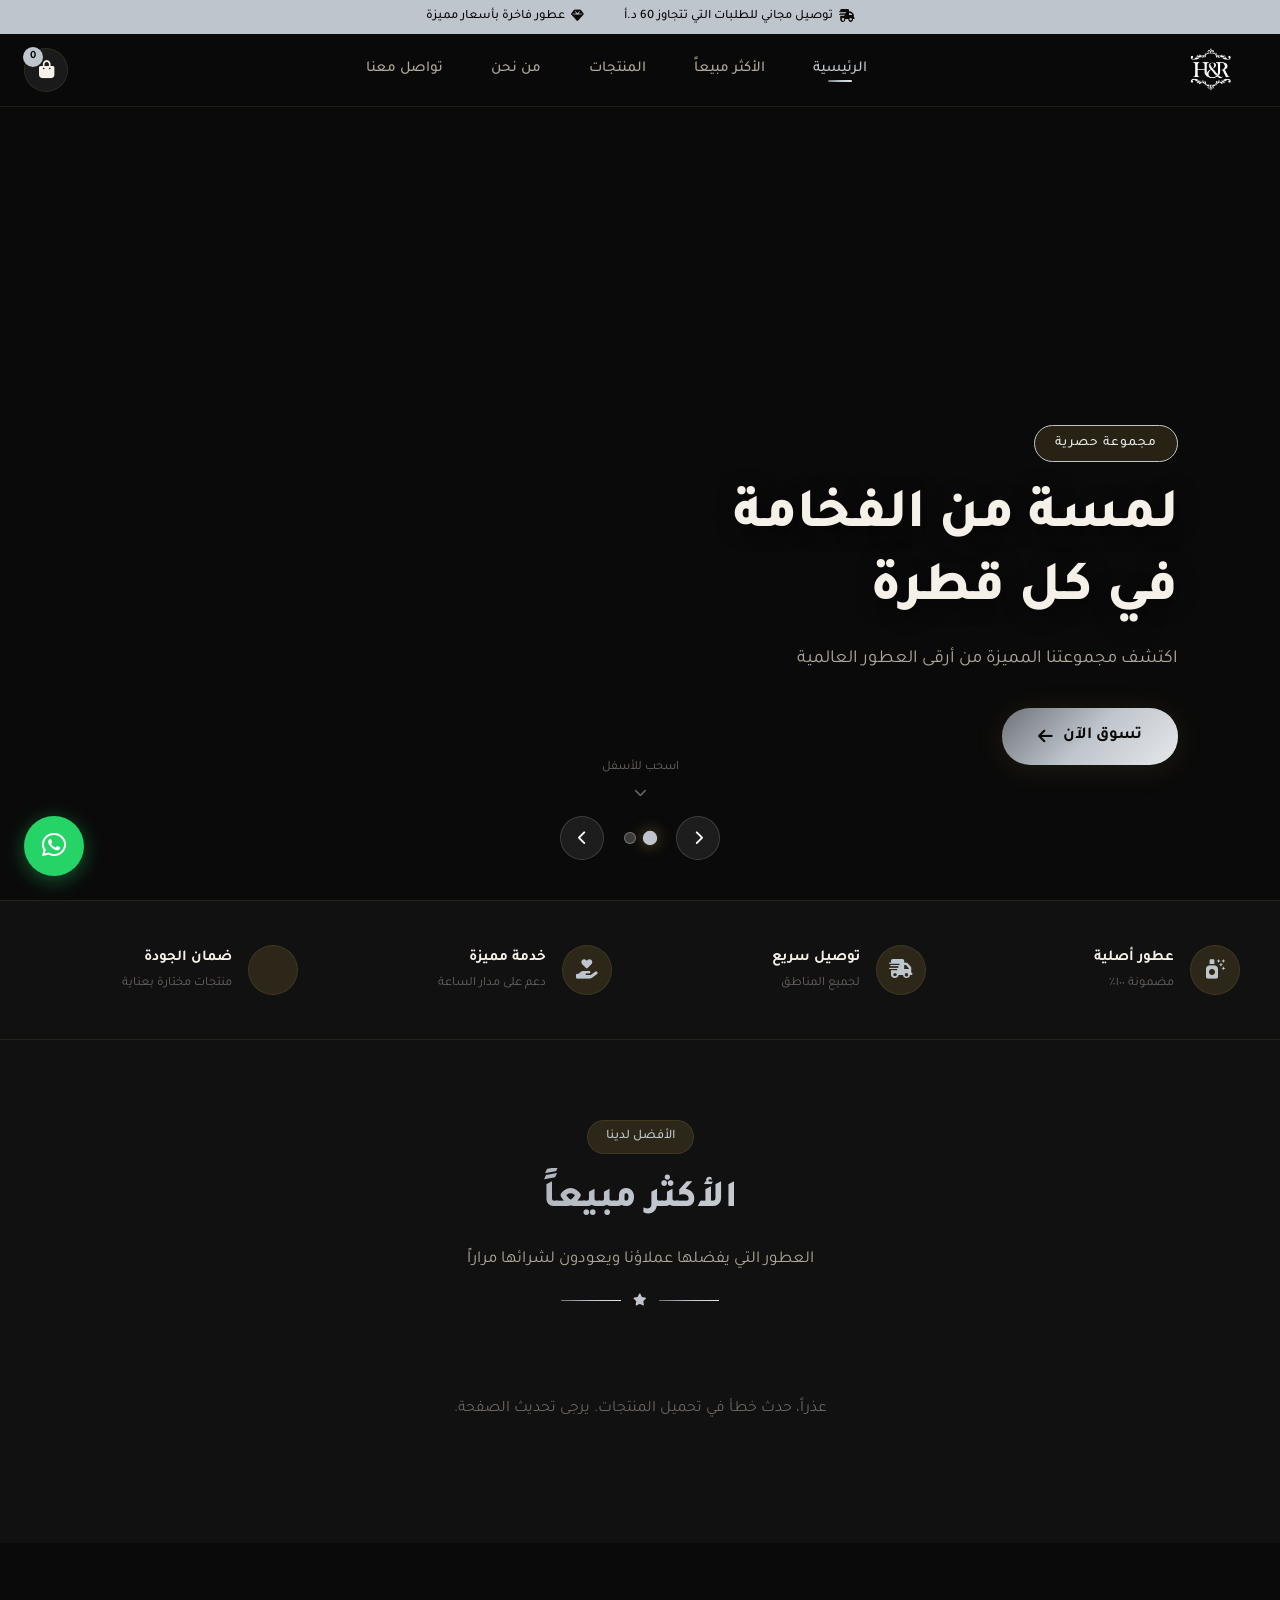
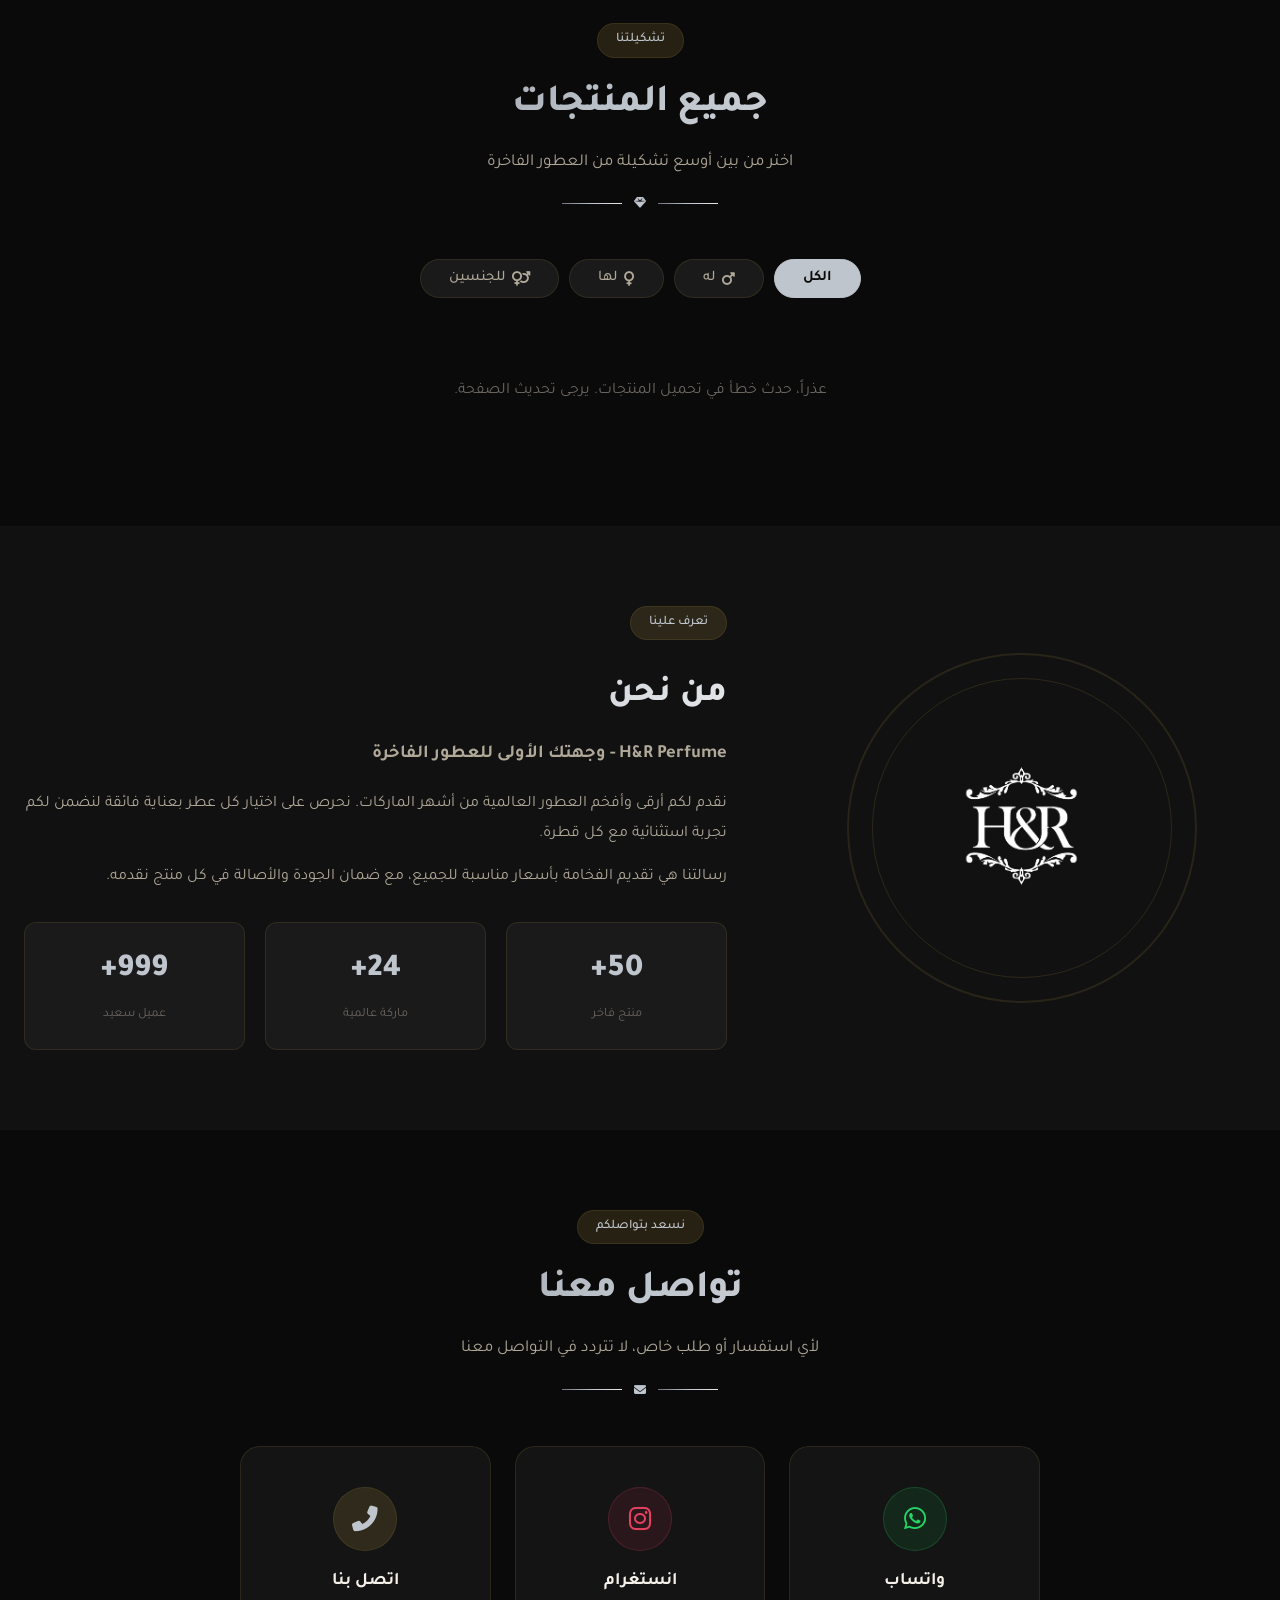
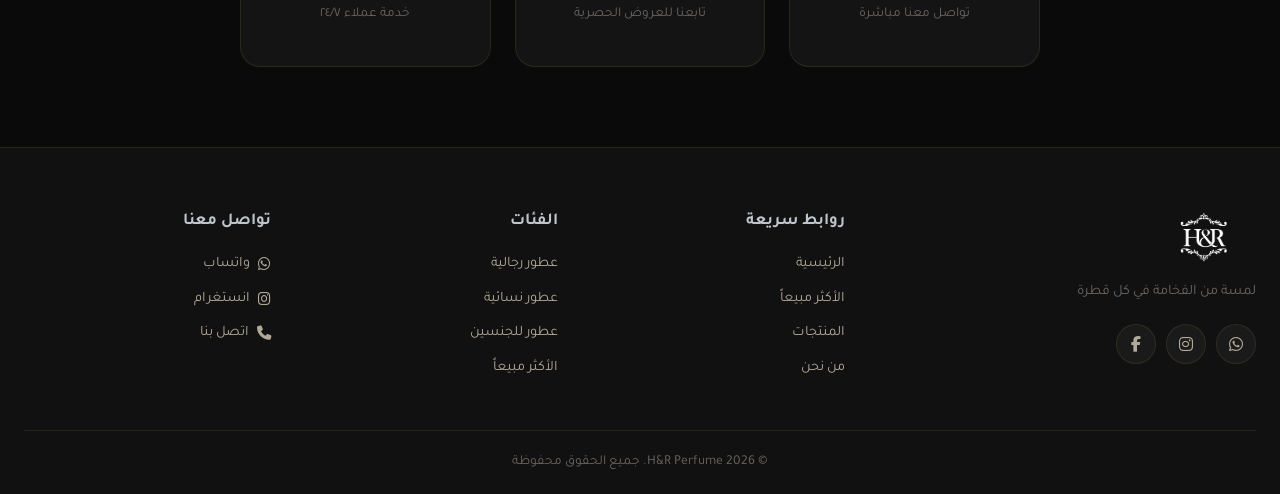
==== index.html @ 3cf64521 "Add files via upload" ====
<!DOCTYPE html>
<html lang="ar" dir="rtl">
<head>
    <meta charset="UTF-8">
    <meta name="viewport" content="width=device-width, initial-scale=1.0">
    <title>H&R Perfume | لمسة من الفخامة في كل قطرة</title>
    <meta name="description" content="H&R Perfume - متجر العطور الفاخرة. اكتشف مجموعتنا المميزة من أفضل العطور العالمية للرجال والنساء. لمسة من الفخامة في كل قطرة.">
    <link rel="icon" type="image/png" href="logo without background.png">
    <link href="https://fonts.googleapis.com/css2?family=Tajawal:wght@300;400;500;700;800;900&family=Playfair+Display:wght@400;500;600;700&display=swap" rel="stylesheet">
    <link rel="stylesheet" href="https://cdnjs.cloudflare.com/ajax/libs/font-awesome/6.5.1/css/all.min.css">
    <link rel="stylesheet" href="style.css">
</head>
<body>

    <!-- Loader -->
    <div id="page-loader" class="page-loader">
        <div class="loader-content">
            <img src="logo without background.png" alt="H&R" class="loader-logo">
            <div class="loader-bar"><div class="loader-bar-fill"></div></div>
        </div>
    </div>

    <!-- Header -->
    <header id="main-header" class="main-header">
        <div class="header-top">
            <div class="container">
                <span><i class="fas fa-shipping-fast"></i> &#1578;&#1608;&#1589;&#1610;&#1604; &#1605;&#1580;&#1575;&#1606;&#1610; &#1604;&#1604;&#1591;&#1604;&#1576;&#1575;&#1578; &#1575;&#1604;&#1578;&#1610; &#1578;&#1578;&#1580;&#1575;&#1608;&#1586; 60 &#1583;.&#1571;</span>
                <span><i class="fas fa-gem"></i> عطور فاخرة بأسعار مميزة</span>
            </div>
        </div>
        <nav class="navbar">
            <div class="container navbar-content">
                <a href="#" class="logo" id="nav-logo">
                    <img src="logo without background.png" alt="H&R Perfume">
                </a>
                <ul class="nav-links" id="nav-links">
                    <li><a href="#home" class="nav-link active">الرئيسية</a></li>
                    <li><a href="#best-sellers" class="nav-link">الأكثر مبيعاً</a></li>
                    <li><a href="#products" class="nav-link">المنتجات</a></li>
                    <li><a href="#about" class="nav-link">من نحن</a></li>
                    <li><a href="#contact" class="nav-link">تواصل معنا</a></li>
                </ul>
                <div class="nav-actions">
                    <button class="cart-btn" id="cart-toggle" aria-label="سلة التسوق">
                        <i class="fas fa-shopping-bag"></i>
                        <span class="cart-count" id="cart-count">0</span>
                    </button>
                    <button class="mobile-menu-btn" id="mobile-menu-btn" aria-label="القائمة">
                        <span></span>
                        <span></span>
                        <span></span>
                    </button>
                </div>
            </div>
        </nav>
    </header>

    <!-- Cart Sidebar -->
    <div class="cart-overlay" id="cart-overlay"></div>
    <aside class="cart-sidebar" id="cart-sidebar">
        <div class="cart-header">
            <h3><i class="fas fa-shopping-bag"></i> سلة التسوق</h3>
            <button class="cart-close" id="cart-close"><i class="fas fa-times"></i></button>
        </div>
        <div class="cart-items" id="cart-items">
            <div class="cart-empty" id="cart-empty">
                <i class="fas fa-shopping-bag"></i>
                <p>سلة التسوق فارغة</p>
                <span>أضف منتجات لتبدأ التسوق</span>
            </div>
        </div>
        <div class="cart-footer" id="cart-footer" style="display:none;">
            <div class="cart-discount-section">
                <label class="cart-discount-label" for="discount-code-input">&#1603;&#1608;&#1583; &#1575;&#1604;&#1582;&#1589;&#1605;</label>
                <div class="cart-discount-form">
                    <input type="text" id="discount-code-input" class="cart-discount-input" placeholder="&#1571;&#1583;&#1582;&#1604; &#1603;&#1608;&#1583; &#1575;&#1604;&#1582;&#1589;&#1605;" dir="rtl" autocomplete="off">
                    <button class="cart-discount-btn" id="discount-apply-btn" type="button" disabled>&#1578;&#1591;&#1576;&#1610;&#1602;</button>
                </div>
                <p class="cart-discount-message" id="discount-validation-message"></p>
                <div class="cart-discount-applied" id="discount-applied-box" style="display:none;">
                    <div class="cart-discount-applied-row">
                        <span id="discount-applied-code"></span>
                        <button class="cart-discount-remove" id="discount-remove-btn" type="button">&#1573;&#1586;&#1575;&#1604;&#1577;</button>
                    </div>
                    <span class="cart-discount-applied-value" id="discount-applied-value"></span>
                </div>
            </div>
            <div class="cart-summary-line">
                <span>&#1575;&#1604;&#1605;&#1580;&#1605;&#1608;&#1593; &#1575;&#1604;&#1601;&#1585;&#1593;&#1610;</span>
                <span id="cart-subtotal-price">0 &#1583;.&#1571;</span>
            </div>
            <div class="cart-summary-line cart-summary-discount" id="cart-discount-row" style="display:none;">
                <span>&#1602;&#1610;&#1605;&#1577; &#1575;&#1604;&#1582;&#1589;&#1605;</span>
                <span id="cart-discount-price">-0 &#1583;.&#1571;</span>
            </div>
            <div class="cart-total">
                <span>&#1575;&#1604;&#1605;&#1580;&#1605;&#1608;&#1593; &#1575;&#1604;&#1606;&#1607;&#1575;&#1574;&#1610;</span>
                <span id="cart-total-price">0 &#1583;.&#1571;</span>
            </div>
            <div class="cart-shipping-status">
                <p id="cart-shipping-message"></p>
                <div class="cart-shipping-bar">
                    <span id="cart-shipping-progress"></span>
                </div>
            </div>
            <button class="btn-checkout" id="btn-checkout">
                <i class="fab fa-whatsapp"></i> إتمام الطلب عبر واتساب
            </button>
            <button class="btn-clear-cart" id="btn-clear-cart">
                <i class="fas fa-trash-alt"></i> تفريغ السلة
            </button>
        </div>
    </aside>

    <!-- Hero Slideshow -->
    <section id="home" class="hero-section">
        <div class="hero-slider">
            <div class="slide active" style="background-image: url('slide show 1.png');">
                <div class="slide-overlay"></div>
                <div class="slide-content">
                    <span class="slide-badge">مجموعة حصرية</span>
                    <h1>لمسة من الفخامة<br>في كل قطرة</h1>
                    <p>اكتشف مجموعتنا المميزة من أرقى العطور العالمية</p>
                    <a href="#products" class="btn-primary">تسوق الآن <i class="fas fa-arrow-left"></i></a>
                </div>
            </div>
            <div class="slide" style="background-image: url('slideshow 2.png');">
                <div class="slide-overlay"></div>
                <div class="slide-content">
                    <span class="slide-badge">عطور أصلية</span>
                    <h1>أفخم العطور<br>العالمية</h1>
                    <p>تشكيلة واسعة من أشهر الماركات العالمية بأسعار لا تُقاوم</p>
                    <a href="#best-sellers" class="btn-primary">الأكثر مبيعاً <i class="fas fa-arrow-left"></i></a>
                </div>
            </div>
        </div>
        <div class="slider-controls">
            <button class="slider-btn prev-btn" id="prev-slide"><i class="fas fa-chevron-right"></i></button>
            <div class="slider-dots" id="slider-dots"></div>
            <button class="slider-btn next-btn" id="next-slide"><i class="fas fa-chevron-left"></i></button>
        </div>
        <div class="hero-scroll-indicator">
            <span>اسحب للأسفل</span>
            <i class="fas fa-chevron-down"></i>
        </div>
    </section>

    <!-- Features Bar -->
    <section class="features-bar">
        <div class="container">
            <div class="feature-item">
                <div class="feature-icon"><i class="fas fa-spray-can-sparkles"></i></div>
                <div class="feature-text">
                    <h4>عطور أصلية</h4>
                    <p>مضمونة ١٠٠٪</p>
                </div>
            </div>
            <div class="feature-item">
                <div class="feature-icon"><i class="fas fa-truck-fast"></i></div>
                <div class="feature-text">
                    <h4>توصيل سريع</h4>
                    <p>لجميع المناطق</p>
                </div>
            </div>
            <div class="feature-item">
                <div class="feature-icon"><i class="fas fa-hand-holding-heart"></i></div>
                <div class="feature-text">
                    <h4>خدمة مميزة</h4>
                    <p>دعم على مدار الساعة</p>
                </div>
            </div>
            <div class="feature-item">
                <div class="feature-icon"><i class="fas fa-shield-check"></i></div>
                <div class="feature-text">
                    <h4>ضمان الجودة</h4>
                    <p>منتجات مختارة بعناية</p>
                </div>
            </div>
        </div>
    </section>

    <!-- Best Sellers -->
    <section id="best-sellers" class="section best-sellers-section">
        <div class="container">
            <div class="section-header">
                <span class="section-badge">الأفضل لدينا</span>
                <h2>الأكثر مبيعاً</h2>
                <p>العطور التي يفضلها عملاؤنا ويعودون لشرائها مراراً</p>
                <div class="section-divider">
                    <span></span>
                    <i class="fas fa-star"></i>
                    <span></span>
                </div>
            </div>
            <div class="products-grid" id="best-sellers-grid">
                <!-- Populated by JS -->
            </div>
        </div>
    </section>

    <!-- Products Catalog -->
    <section id="products" class="section products-section">
        <div class="container">
            <div class="section-header">
                <span class="section-badge">تشكيلتنا</span>
                <h2>جميع المنتجات</h2>
                <p>اختر من بين أوسع تشكيلة من العطور الفاخرة</p>
                <div class="section-divider">
                    <span></span>
                    <i class="fas fa-gem"></i>
                    <span></span>
                </div>
            </div>
            <div class="filter-bar">
                <button class="filter-btn active" data-filter="all">الكل</button>
                <button class="filter-btn" data-filter="Him"><i class="fas fa-mars"></i> له</button>
                <button class="filter-btn" data-filter="Her"><i class="fas fa-venus"></i> لها</button>
                <button class="filter-btn" data-filter="Unisex"><i class="fas fa-venus-mars"></i> للجنسين</button>
            </div>
            <div class="products-grid" id="products-grid">
                <!-- Populated by JS -->
            </div>
        </div>
    </section>

    <!-- About Section -->
    <section id="about" class="section about-section">
        <div class="container">
            <div class="about-content">
                <div class="about-image">
                    <img src="logo without background.png" alt="H&R Perfume" class="about-logo">
                    <div class="about-image-decoration"></div>
                </div>
                <div class="about-text">
                    <span class="section-badge">تعرف علينا</span>
                    <h2>من نحن</h2>
                    <p class="about-lead">H&R Perfume - وجهتك الأولى للعطور الفاخرة</p>
                    <p>نقدم لكم أرقى وأفخم العطور العالمية من أشهر الماركات. نحرص على اختيار كل عطر بعناية فائقة لنضمن لكم تجربة استثنائية مع كل قطرة.</p>
                    <p>رسالتنا هي تقديم الفخامة بأسعار مناسبة للجميع، مع ضمان الجودة والأصالة في كل منتج نقدمه.</p>
                    <div class="about-stats">
                        <div class="stat">
                            <span class="stat-num" data-count="50">0</span>
                            <span class="stat-label">منتج فاخر</span>
                        </div>
                        <div class="stat">
                            <span class="stat-num" data-count="24">0</span>
                            <span class="stat-label">ماركة عالمية</span>
                        </div>
                        <div class="stat">
                            <span class="stat-num" data-count="1000">0</span>
                            <span class="stat-label">عميل سعيد</span>
                        </div>
                    </div>
                </div>
            </div>
        </div>
    </section>

    <!-- Contact Section -->
    <section id="contact" class="section contact-section">
        <div class="container">
            <div class="section-header">
                <span class="section-badge">نسعد بتواصلكم</span>
                <h2>تواصل معنا</h2>
                <p>لأي استفسار أو طلب خاص، لا تتردد في التواصل معنا</p>
                <div class="section-divider">
                    <span></span>
                    <i class="fas fa-envelope"></i>
                    <span></span>
                </div>
            </div>
            <div class="contact-cards">
                <a href="https://wa.me/962797107408" target="_blank" class="contact-card" id="contact-whatsapp">
                    <div class="contact-icon whatsapp"><i class="fab fa-whatsapp"></i></div>
                    <h4>واتساب</h4>
                    <p>تواصل معنا مباشرة</p>
                </a>
                <a href="https://instagram.com/hadeelandrama" target="_blank" class="contact-card" id="contact-instagram">
                    <div class="contact-icon instagram"><i class="fab fa-instagram"></i></div>
                    <h4>انستغرام</h4>
                    <p>تابعنا للعروض الحصرية</p>
                </a>
                <a href="tel:+962797107408" class="contact-card" id="contact-phone">
                    <div class="contact-icon phone"><i class="fas fa-phone-flip"></i></div>
                    <h4>اتصل بنا</h4>
                    <p>خدمة عملاء ٢٤/٧</p>
                </a>
            </div>
        </div>
    </section>

    <!-- Footer -->
    <footer class="main-footer">
        <div class="container">
            <div class="footer-content">
                <div class="footer-brand">
                    <img src="logo without background.png" alt="H&R Perfume" class="footer-logo">
                    <p>لمسة من الفخامة في كل قطرة</p>
                    <div class="footer-socials">
                        <a href="https://wa.me/962797107408" target="_blank" aria-label="واتساب"><i class="fab fa-whatsapp"></i></a>
                        <a href="https://instagram.com/hadeelandrama" target="_blank" aria-label="انستغرام"><i class="fab fa-instagram"></i></a>
                        <a href="https://facebook.com/hadeelandrama" target="_blank" aria-label="فيسبوك"><i class="fab fa-facebook-f"></i></a>
                    </div>
                </div>
                <div class="footer-links">
                    <h4>روابط سريعة</h4>
                    <ul>
                        <li><a href="#home">الرئيسية</a></li>
                        <li><a href="#best-sellers">الأكثر مبيعاً</a></li>
                        <li><a href="#products">المنتجات</a></li>
                        <li><a href="#about">من نحن</a></li>
                    </ul>
                </div>
                <div class="footer-links">
                    <h4>الفئات</h4>
                    <ul>
                        <li><a href="#products" data-filter-link="Him">عطور رجالية</a></li>
                        <li><a href="#products" data-filter-link="Her">عطور نسائية</a></li>
                        <li><a href="#products" data-filter-link="Unisex">عطور للجنسين</a></li>
                        <li><a href="#best-sellers">الأكثر مبيعاً</a></li>
                    </ul>
                </div>
                <div class="footer-links">
                    <h4>تواصل معنا</h4>
                    <ul>
                        <li><a href="https://wa.me/962797107408" target="_blank"><i class="fab fa-whatsapp"></i> واتساب</a></li>
                        <li><a href="https://instagram.com/hadeelandrama" target="_blank"><i class="fab fa-instagram"></i> انستغرام</a></li>
                        <li><a href="tel:+962797107408"><i class="fas fa-phone"></i> اتصل بنا</a></li>
                    </ul>
                </div>
            </div>
            <div class="footer-bottom">
                <p>&copy; 2026 H&R Perfume. جميع الحقوق محفوظة</p>
            </div>
        </div>
    </footer>

    <!-- Product Quick View Modal -->
    <div class="modal-overlay" id="product-modal-overlay"></div>
    <div class="product-modal" id="product-modal">
        <button class="modal-close" id="modal-close"><i class="fas fa-times"></i></button>
        <div class="modal-body">
            <div class="modal-image">
                <img id="modal-product-image" src="" alt="">
            </div>
            <div class="modal-info">
                <span class="modal-brand" id="modal-brand"></span>
                <h2 id="modal-name"></h2>
                <span class="modal-gender" id="modal-gender"></span>
                <div class="modal-sizes">
                    <h4>اختر الحجم:</h4>
                    <div class="size-options">
                        <button class="size-btn active" data-size="100ml" id="size-100">
                            <span class="size-label">100ml</span>
                            <span class="size-price" id="price-100"></span>
                        </button>
                    </div>
                </div>
                <div class="modal-quantity">
                    <h4>الكمية:</h4>
                    <div class="quantity-control">
                        <button class="qty-btn" id="qty-minus"><i class="fas fa-minus"></i></button>
                        <span class="qty-value" id="qty-value">1</span>
                        <button class="qty-btn" id="qty-plus"><i class="fas fa-plus"></i></button>
                    </div>
                </div>
                <button class="btn-add-to-cart" id="modal-add-to-cart">
                    <i class="fas fa-shopping-bag"></i> أضف إلى السلة
                </button>
            </div>
        </div>
    </div>

    <!-- WhatsApp Float -->
    <a href="https://wa.me/962797107408" class="whatsapp-float" target="_blank" aria-label="تواصل عبر واتساب" id="whatsapp-float">
        <i class="fab fa-whatsapp"></i>
    </a>

    <!-- Back to Top -->
    <button class="back-to-top" id="back-to-top" aria-label="العودة للأعلى">
        <i class="fas fa-chevron-up"></i>
    </button>

    <script src="script.js"></script>
</body>
</html>
---- style.css ----
/* ===== CSS Variables & Design Tokens ===== */
:root {
    --bg-primary: #0a0a0a;
    --bg-secondary: #111111;
    --bg-tertiary: #1a1a1a;
    --bg-card: #141414;
    --bg-card-hover: #1c1c1c;

    --gold-primary: #BFC5CC;
    --gold-light: #E6E8EB;
    --gold-dark: #6E737A;
    --gold-glow: rgba(201, 168, 72, 0.15);
    --gold-glow-strong: rgba(201, 168, 72, 0.3);

    --text-primary: #f5f0e8;
    --text-secondary: #b0a898;
    --text-muted: #6b6560;

    --border-color: rgba(201, 168, 72, 0.12);
    --border-hover: rgba(201, 168, 72, 0.35);

    --shadow-sm: 0 2px 8px rgba(0,0,0,0.3);
    --shadow-md: 0 4px 20px rgba(0,0,0,0.4);
    --shadow-lg: 0 8px 40px rgba(0,0,0,0.5);
    --shadow-gold: 0 4px 30px rgba(201, 168, 72, 0.12);

    --gradient-gold: linear-gradient(135deg, var(--gold-dark), var(--gold-primary), var(--gold-light));
    --gradient-dark: linear-gradient(180deg, var(--bg-primary) 0%, var(--bg-secondary) 100%);
    --gradient-card: linear-gradient(145deg, rgba(30,30,30,0.8), rgba(20,20,20,0.95));

    --radius-sm: 8px;
    --radius-md: 12px;
    --radius-lg: 20px;
    --radius-xl: 28px;

    --font-arabic: 'Tajawal', sans-serif;
    --font-display: 'Playfair Display', serif;

    --transition-fast: 0.2s ease;
    --transition-base: 0.35s cubic-bezier(0.4, 0, 0.2, 1);
    --transition-slow: 0.6s cubic-bezier(0.4, 0, 0.2, 1);
}

/* ===== Reset & Base ===== */
*, *::before, *::after {
    margin: 0;
    padding: 0;
    box-sizing: border-box;
}

html {
    scroll-behavior: smooth;
    scrollbar-width: thin;
    scrollbar-color: var(--gold-dark) var(--bg-secondary);
}

html::-webkit-scrollbar { width: 8px; }
html::-webkit-scrollbar-track { background: var(--bg-secondary); }
html::-webkit-scrollbar-thumb {
    background: var(--gold-dark);
    border-radius: 4px;
}

body {
    font-family: var(--font-arabic);
    background: var(--bg-primary);
    color: var(--text-primary);
    overflow-x: hidden;
    line-height: 1.7;
    -webkit-font-smoothing: antialiased;
}

a {
    text-decoration: none;
    color: inherit;
    transition: var(--transition-fast);
}

img {
    max-width: 100%;
    display: block;
}

button {
    cursor: pointer;
    border: none;
    outline: none;
    font-family: var(--font-arabic);
    transition: var(--transition-base);
}

.container {
    max-width: 1280px;
    margin: 0 auto;
    padding: 0 24px;
}

/* ===== Page Loader ===== */
.page-loader {
    position: fixed;
    inset: 0;
    z-index: 10000;
    background: var(--bg-primary);
    display: flex;
    align-items: center;
    justify-content: center;
    transition: opacity 0.6s ease, visibility 0.6s ease;
}

.page-loader.hidden {
    opacity: 0;
    visibility: hidden;
}

.loader-content {
    position: relative;
    display: flex;
    align-items: center;
    justify-content: center;
}

.loader-logo {
    width: 120px;
    animation: loaderPulse 1.5s ease-in-out infinite;
    filter: brightness(0) invert(1);
}

.loader-bar {
    position: absolute;
    top: calc(100% + 24px);
    left: 50%;
    transform: translateX(-50%);
    width: 200px;
    height: 3px;
    background: var(--bg-tertiary);
    border-radius: 3px;
    overflow: hidden;
}

.loader-bar-fill {
    width: 0;
    height: 100%;
    background: var(--gradient-gold);
    border-radius: 3px;
    animation: loaderFill 1.8s ease forwards;
}

@keyframes loaderPulse {
    0%, 100% { opacity: 0.6; transform: scale(0.95); }
    50% { opacity: 1; transform: scale(1.05); }
}

@keyframes loaderFill {
    0% { width: 0; }
    100% { width: 100%; }
}

/* ===== Header ===== */
.main-header {
    position: fixed;
    top: 0;
    left: 0;
    right: 0;
    z-index: 1000;
    transition: var(--transition-base);
}

.header-top {
    background: var(--gold-primary);
    color: var(--bg-primary);
    padding: 6px 0;
    font-size: 0.8rem;
    font-weight: 500;
    overflow: hidden;
}

.header-top .container {
    display: flex;
    justify-content: center;
    gap: 40px;
}

.header-top span {
    display: flex;
    align-items: center;
    gap: 6px;
    white-space: nowrap;
}

.navbar {
    background: rgba(10, 10, 10, 0.85);
    backdrop-filter: blur(20px);
    -webkit-backdrop-filter: blur(20px);
    border-bottom: 1px solid var(--border-color);
    padding: 0;
    transition: var(--transition-base);
}

.main-header.scrolled .navbar {
    background: rgba(10, 10, 10, 0.95);
    box-shadow: var(--shadow-md);
}

.main-header.scrolled .header-top {
    margin-top: -40px;
}

.navbar-content {
    display: flex;
    align-items: center;
    justify-content: space-between;
    height: 72px;
}

.logo img {
    height: 52px;
    filter: brightness(0) invert(1);
    transition: var(--transition-base);
}

.logo:hover img {
    filter: brightness(0) invert(0.85) sepia(1) hue-rotate(5deg) saturate(3);
}

.nav-links {
    display: flex;
    list-style: none;
    gap: 8px;
}

.nav-link {
    padding: 10px 20px;
    font-size: 0.95rem;
    font-weight: 500;
    color: var(--text-secondary);
    border-radius: var(--radius-sm);
    position: relative;
    transition: var(--transition-base);
}

.nav-link::after {
    content: '';
    position: absolute;
    bottom: 4px;
    right: 50%;
    transform: translateX(50%);
    width: 0;
    height: 2px;
    background: var(--gradient-gold);
    border-radius: 2px;
    transition: var(--transition-base);
}

.nav-link:hover,
.nav-link.active {
    color: var(--gold-primary);
}

.nav-link:hover::after,
.nav-link.active::after {
    width: 24px;
}

.nav-actions {
    display: flex;
    align-items: center;
    gap: 12px;
}

.cart-btn {
    position: relative;
    width: 44px;
    height: 44px;
    border-radius: 50%;
    background: var(--bg-tertiary);
    border: 1px solid var(--border-color);
    color: var(--text-primary);
    font-size: 1.1rem;
    display: flex;
    align-items: center;
    justify-content: center;
}

.cart-btn:hover {
    background: var(--gold-glow);
    border-color: var(--gold-primary);
    color: var(--gold-primary);
    transform: scale(1.05);
}

.cart-count {
    position: absolute;
    top: -2px;
    left: -2px;
    width: 20px;
    height: 20px;
    border-radius: 50%;
    background: var(--gold-primary);
    color: var(--bg-primary);
    font-size: 0.7rem;
    font-weight: 700;
    display: flex;
    align-items: center;
    justify-content: center;
    transition: var(--transition-fast);
}

.cart-count.bump {
    animation: cartBump 0.3s ease;
}

@keyframes cartBump {
    0%, 100% { transform: scale(1); }
    50% { transform: scale(1.4); }
}

/* Mobile Menu Button */
.mobile-menu-btn {
    display: none;
    flex-direction: column;
    gap: 5px;
    background: none;
    padding: 8px;
}

.mobile-menu-btn span {
    width: 24px;
    height: 2px;
    background: var(--text-primary);
    border-radius: 2px;
    transition: var(--transition-base);
}

.mobile-menu-btn.active span:nth-child(1) {
    transform: translateY(7px) rotate(45deg);
}

.mobile-menu-btn.active span:nth-child(2) {
    opacity: 0;
    transform: scaleX(0);
}

.mobile-menu-btn.active span:nth-child(3) {
    transform: translateY(-7px) rotate(-45deg);
}

/* ===== Cart Sidebar ===== */
.cart-overlay {
    position: fixed;
    inset: 0;
    background: rgba(0, 0, 0, 0.6);
    backdrop-filter: blur(4px);
    z-index: 2000;
    opacity: 0;
    visibility: hidden;
    transition: var(--transition-base);
}

.cart-overlay.active {
    opacity: 1;
    visibility: visible;
}

.cart-sidebar {
    position: fixed;
    top: 0;
    left: 0;
    width: 400px;
    max-width: 90vw;
    height: 100vh;
    background: var(--bg-secondary);
    border-right: 1px solid var(--border-color);
    z-index: 2001;
    display: flex;
    flex-direction: column;
    transform: translateX(-100%);
    transition: transform 0.4s cubic-bezier(0.4, 0, 0.2, 1);
}

.cart-sidebar.active {
    transform: translateX(0);
}

.cart-header {
    display: flex;
    align-items: center;
    justify-content: space-between;
    padding: 20px 24px;
    border-bottom: 1px solid var(--border-color);
}

.cart-header h3 {
    font-size: 1.2rem;
    color: var(--gold-primary);
    display: flex;
    align-items: center;
    gap: 10px;
}

.cart-close {
    width: 36px;
    height: 36px;
    border-radius: 50%;
    background: var(--bg-tertiary);
    color: var(--text-secondary);
    display: flex;
    align-items: center;
    justify-content: center;
}

.cart-close:hover {
    background: rgba(220, 50, 50, 0.2);
    color: #ff4444;
}

.cart-items {
    flex: 1;
    overflow-y: auto;
    padding: 16px;
    scrollbar-width: thin;
    scrollbar-color: var(--gold-dark) transparent;
}

.cart-empty {
    display: flex;
    flex-direction: column;
    align-items: center;
    justify-content: center;
    height: 100%;
    color: var(--text-muted);
    text-align: center;
}

.cart-empty i {
    font-size: 3rem;
    margin-bottom: 16px;
    opacity: 0.3;
}

.cart-empty p {
    font-size: 1.1rem;
    margin-bottom: 4px;
    color: var(--text-secondary);
}

.cart-item {
    position: relative;
    display: grid;
    grid-template-columns: 72px 1fr;
    gap: 14px;
    padding: 14px;
    background: var(--bg-tertiary);
    border-radius: var(--radius-md);
    border: 1px solid var(--border-color);
    margin-bottom: 10px;
    animation: fadeSlideIn 0.3s ease;
}

.cart-item-image {
    width: 72px;
    height: 72px;
    border-radius: var(--radius-sm);
    overflow: hidden;
    flex-shrink: 0;
    background: var(--bg-card);
}

.cart-item-image img {
    width: 100%;
    height: 100%;
    object-fit: cover;
}

.cart-item-info {
    flex: 1;
    display: flex;
    flex-direction: column;
    gap: 8px;
    min-width: 0;
}

.cart-item-name {
    font-size: 0.95rem;
    font-weight: 600;
    color: var(--text-primary);
    padding-right: 28px;
}

.cart-item-detail {
    font-size: 0.8rem;
    color: var(--text-muted);
}

.cart-item-bottom {
    display: flex;
    align-items: center;
    justify-content: space-between;
    gap: 12px;
    margin-top: auto;
}

.cart-item-price {
    font-size: 0.95rem;
    font-weight: 700;
    color: var(--gold-primary);
}

.cart-item-meta {
    display: flex;
    align-items: center;
    justify-content: space-between;
    gap: 10px;
}

.cart-item-qty {
    display: inline-flex;
    align-items: center;
    gap: 6px;
    padding: 4px;
    background: rgba(255,255,255,0.04);
    border: 1px solid rgba(255,255,255,0.08);
    border-radius: 999px;
}

.cart-qty-btn {
    width: 28px;
    height: 28px;
    border-radius: 50%;
    background: var(--bg-primary);
    color: var(--text-primary);
    display: inline-flex;
    align-items: center;
    justify-content: center;
    font-size: 0.85rem;
}

.cart-qty-btn:hover {
    background: var(--gold-primary);
    color: var(--bg-primary);
}

.cart-qty-value {
    min-width: 18px;
    text-align: center;
    font-size: 0.95rem;
    font-weight: 700;
    color: var(--text-primary);
}

.cart-item-remove {
    position: absolute;
    top: 12px;
    left: 12px;
    width: 28px;
    height: 28px;
    border-radius: 50%;
    background: rgba(220, 50, 50, 0.1);
    color: #ff4444;
    font-size: 0.75rem;
    display: flex;
    align-items: center;
    justify-content: center;
}

.cart-item-remove:hover {
    background: rgba(220, 50, 50, 0.25);
}

.cart-footer {
    padding: 20px 24px;
    border-top: 1px solid var(--border-color);
    background: var(--bg-primary);
}

.cart-discount-section {
    margin-bottom: 18px;
    padding: 16px;
    background: linear-gradient(145deg, rgba(255,255,255,0.04), rgba(255,255,255,0.02));
    border: 1px solid var(--border-color);
    border-radius: var(--radius-md);
    box-shadow: var(--shadow-sm);
}

.cart-discount-label {
    display: block;
    margin-bottom: 10px;
    color: var(--text-primary);
    font-size: 0.92rem;
    font-weight: 700;
}

.cart-discount-form {
    display: grid;
    grid-template-columns: 1fr auto;
    gap: 10px;
    align-items: stretch;
}

.cart-discount-input {
    width: 100%;
    padding: 12px 14px;
    border-radius: var(--radius-md);
    border: 1px solid rgba(255,255,255,0.08);
    background: rgba(255,255,255,0.03);
    color: var(--text-primary);
    font-family: var(--font-arabic);
    font-size: 0.92rem;
    text-align: right;
    direction: rtl;
    transition: var(--transition-fast);
}

.cart-discount-input::placeholder {
    color: var(--text-muted);
}

.cart-discount-input:focus {
    border-color: var(--gold-primary);
    box-shadow: 0 0 0 3px rgba(191, 197, 204, 0.08);
}

.cart-discount-btn {
    min-width: 96px;
    padding: 0 18px;
    border-radius: var(--radius-md);
    background: var(--gradient-gold);
    color: var(--bg-primary);
    font-size: 0.92rem;
    font-weight: 800;
}

.cart-discount-btn:disabled {
    opacity: 0.45;
    cursor: not-allowed;
    transform: none;
}

.cart-discount-message {
    min-height: 20px;
    margin-top: 10px;
    font-size: 0.83rem;
    font-weight: 600;
}

.cart-discount-message.is-valid {
    color: #7bc89c;
}

.cart-discount-message.is-invalid {
    color: #ff7a7a;
}

.cart-discount-message.is-applied {
    color: var(--gold-light);
}

.cart-discount-applied {
    margin-top: 10px;
    padding-top: 10px;
    border-top: 1px solid rgba(255,255,255,0.06);
}

.cart-discount-applied-row,
.cart-summary-line {
    display: flex;
    align-items: center;
    justify-content: space-between;
    gap: 12px;
}

.cart-discount-applied-row {
    margin-bottom: 6px;
    color: var(--text-primary);
    font-size: 0.88rem;
    font-weight: 700;
}

.cart-discount-applied-value {
    display: block;
    color: #7bc89c;
    font-size: 0.84rem;
    font-weight: 700;
}

.cart-discount-remove {
    padding: 6px 10px;
    border-radius: 999px;
    background: rgba(255,255,255,0.05);
    color: var(--text-secondary);
    font-size: 0.76rem;
    border: 1px solid rgba(255,255,255,0.08);
}

.cart-discount-remove:hover {
    border-color: var(--gold-primary);
    color: var(--gold-primary);
}

.cart-summary-line {
    margin-bottom: 10px;
    color: var(--text-secondary);
    font-size: 0.95rem;
}

.cart-summary-line span:last-child,
.cart-summary-discount span:last-child {
    font-weight: 700;
}

.cart-summary-discount span:last-child {
    color: #7bc89c;
}

.cart-total {
    display: flex;
    justify-content: space-between;
    font-size: 1.15rem;
    font-weight: 700;
    margin-bottom: 16px;
    color: var(--text-primary);
}

.cart-total span:last-child {
    color: var(--gold-primary);
}

.cart-shipping-status {
    margin-bottom: 16px;
}

.cart-shipping-status p {
    font-size: 0.9rem;
    color: var(--text-secondary);
    margin-bottom: 10px;
}

.cart-shipping-bar {
    width: 100%;
    height: 12px;
    background: rgba(255,255,255,0.08);
    border-radius: 999px;
    overflow: hidden;
    border: 1px solid rgba(255,255,255,0.06);
}

.cart-shipping-bar span {
    display: block;
    height: 100%;
    width: 0;
    background: repeating-linear-gradient(
        -45deg,
        var(--gold-dark) 0 10px,
        var(--gold-primary) 10px 20px
    );
    border-radius: inherit;
    transition: width var(--transition-base);
}

.btn-checkout {
    width: 100%;
    padding: 14px;
    border-radius: var(--radius-md);
    background: #25D366;
    color: white;
    font-size: 1.05rem;
    font-weight: 700;
    display: flex;
    align-items: center;
    justify-content: center;
    gap: 10px;
    margin-bottom: 10px;
}

.btn-checkout:hover {
    background: #20bd5a;
    transform: translateY(-2px);
    box-shadow: 0 4px 20px rgba(37, 211, 102, 0.3);
}

.btn-clear-cart {
    width: 100%;
    padding: 10px;
    border-radius: var(--radius-md);
    background: transparent;
    color: var(--text-muted);
    font-size: 0.85rem;
    border: 1px solid rgba(255,255,255,0.08);
}

.btn-clear-cart:hover {
    background: rgba(220, 50, 50, 0.1);
    color: #ff4444;
    border-color: rgba(220, 50, 50, 0.2);
}

/* ===== Hero Section ===== */
.hero-section {
    position: relative;
    height: 100vh;
    min-height: 600px;
    overflow: hidden;
}

.hero-slider {
    position: relative;
    width: 100%;
    height: 100%;
}

.slide {
    position: absolute;
    inset: 0;
    background-size: cover;
    background-position: center;
    opacity: 0;
    transition: opacity 1s ease;
}

.slide.active {
    opacity: 1;
}

.slide-overlay {
    position: absolute;
    inset: 0;
    background: linear-gradient(
        to bottom,
        rgba(10, 10, 10, 0.5) 0%,
        rgba(10, 10, 10, 0.3) 40%,
        rgba(10, 10, 10, 0.7) 100%
    );
}

.slide-content {
    position: absolute;
    bottom: 15%;
    right: 8%;
    max-width: 600px;
    z-index: 2;
    opacity: 0;
    transform: translateY(30px);
    transition: opacity 0.8s ease 0.3s, transform 0.8s ease 0.3s;
}

.slide.active .slide-content {
    opacity: 1;
    transform: translateY(0);
}

.slide-badge {
    display: inline-block;
    padding: 6px 20px;
    background: var(--gold-glow);
    border: 1px solid var(--gold-primary);
    border-radius: 30px;
    color: var(--gold-light);
    font-size: 0.85rem;
    font-weight: 500;
    letter-spacing: 1px;
    margin-bottom: 20px;
}

.slide-content h1 {
    font-family: var(--font-arabic);
    font-size: 3.5rem;
    font-weight: 800;
    line-height: 1.3;
    margin-bottom: 16px;
    text-shadow: 2px 4px 20px rgba(0,0,0,0.5);
}

.slide-content p {
    font-size: 1.15rem;
    color: var(--text-secondary);
    margin-bottom: 32px;
    line-height: 1.8;
}

.btn-primary {
    display: inline-flex;
    align-items: center;
    gap: 10px;
    padding: 14px 36px;
    background: var(--gradient-gold);
    color: var(--bg-primary);
    font-size: 1.05rem;
    font-weight: 700;
    border-radius: var(--radius-xl);
    transition: var(--transition-base);
    box-shadow: var(--shadow-gold);
}

.btn-primary:hover {
    transform: translateY(-3px);
    box-shadow: 0 8px 35px rgba(201, 168, 72, 0.3);
}

.btn-primary i {
    transition: transform 0.3s ease;
}

.btn-primary:hover i {
    transform: translateX(-5px);
}

.slider-controls {
    position: absolute;
    bottom: 40px;
    left: 50%;
    transform: translateX(-50%);
    display: flex;
    align-items: center;
    gap: 20px;
    z-index: 5;
}

.slider-btn {
    width: 44px;
    height: 44px;
    border-radius: 50%;
    background: rgba(255, 255, 255, 0.08);
    border: 1px solid rgba(255, 255, 255, 0.15);
    color: white;
    font-size: 0.9rem;
    display: flex;
    align-items: center;
    justify-content: center;
    backdrop-filter: blur(10px);
}

.slider-btn:hover {
    background: var(--gold-glow);
    border-color: var(--gold-primary);
    color: var(--gold-primary);
}

.slider-dots {
    display: flex;
    gap: 8px;
}

.slider-dot {
    width: 12px;
    height: 12px;
    border-radius: 50%;
    background: rgba(255, 255, 255, 0.2);
    border: 1px solid rgba(255, 255, 255, 0.3);
    cursor: pointer;
    transition: var(--transition-base);
}

.slider-dot.active {
    background: var(--gold-primary);
    border-color: var(--gold-primary);
    box-shadow: 0 0 12px rgba(201, 168, 72, 0.5);
    transform: scale(1.2);
}

.hero-scroll-indicator {
    position: absolute;
    bottom: 100px;
    left: 50%;
    transform: translateX(-50%);
    display: flex;
    flex-direction: column;
    align-items: center;
    gap: 8px;
    color: var(--text-muted);
    font-size: 0.8rem;
    z-index: 5;
    animation: scrollBounce 2s ease infinite;
}

@keyframes scrollBounce {
    0%, 100% { transform: translateX(-50%) translateY(0); }
    50% { transform: translateX(-50%) translateY(8px); }
}

/* ===== Features Bar ===== */
.features-bar {
    background: var(--bg-secondary);
    border-top: 1px solid var(--border-color);
    border-bottom: 1px solid var(--border-color);
    padding: 32px 0;
}

.features-bar .container {
    display: grid;
    grid-template-columns: repeat(4, 1fr);
    gap: 24px;
}

.feature-item {
    display: flex;
    align-items: center;
    gap: 16px;
    padding: 12px 16px;
    border-radius: var(--radius-md);
    transition: var(--transition-base);
}

.feature-item:hover {
    background: var(--gold-glow);
}

.feature-icon {
    width: 50px;
    height: 50px;
    border-radius: 50%;
    background: var(--gold-glow);
    border: 1px solid var(--border-color);
    display: flex;
    align-items: center;
    justify-content: center;
    color: var(--gold-primary);
    font-size: 1.2rem;
    flex-shrink: 0;
}

.feature-text h4 {
    font-size: 0.95rem;
    font-weight: 700;
    margin-bottom: 2px;
}

.feature-text p {
    font-size: 0.8rem;
    color: var(--text-muted);
}

/* ===== Section Common ===== */
.section {
    padding: 80px 0;
}

.section-header {
    text-align: center;
    margin-bottom: 50px;
}

.section-badge {
    display: inline-block;
    padding: 5px 18px;
    background: var(--gold-glow);
    border: 1px solid var(--border-color);
    border-radius: 30px;
    color: var(--gold-primary);
    font-size: 0.82rem;
    font-weight: 500;
    margin-bottom: 14px;
}

.section-header h2 {
    font-size: 2.4rem;
    font-weight: 800;
    margin-bottom: 12px;
    background: var(--gradient-gold);
    -webkit-background-clip: text;
    -webkit-text-fill-color: transparent;
    background-clip: text;
}

.section-header p {
    color: var(--text-secondary);
    font-size: 1.05rem;
    max-width: 500px;
    margin: 0 auto;
}

.section-divider {
    display: flex;
    align-items: center;
    justify-content: center;
    gap: 12px;
    margin-top: 20px;
}

.section-divider span {
    width: 60px;
    height: 1px;
    background: var(--gradient-gold);
}

.section-divider i {
    color: var(--gold-primary);
    font-size: 0.75rem;
}

/* ===== Products Grid ===== */
.products-grid {
    display: grid;
    grid-template-columns: repeat(auto-fill, minmax(270px, 1fr));
    gap: 24px;
}

.product-card {
    background: var(--bg-card);
    border-radius: var(--radius-lg);
    border: 1px solid var(--border-color);
    overflow: hidden;
    transition: var(--transition-base);
    cursor: pointer;
    position: relative;
    opacity: 0;
    transform: translateY(20px);
    animation: fadeSlideIn 0.5s ease forwards;
}

.product-card:hover {
    transform: translateY(-6px);
    border-color: var(--border-hover);
    box-shadow: var(--shadow-gold);
    background: var(--bg-card-hover);
}

@keyframes fadeSlideIn {
    to {
        opacity: 1;
        transform: translateY(0);
    }
}

.product-image {
    position: relative;
    width: 100%;
    aspect-ratio: 1;
    overflow: hidden;
    background: linear-gradient(145deg, #1a1a1a, #0d0d0d);
}

.product-image img {
    width: 100%;
    height: 100%;
    object-fit: cover;
    transition: transform 0.6s ease;
}

.product-card:hover .product-image img {
    transform: scale(1.08);
}

.product-badge {
    position: absolute;
    top: 14px;
    right: 14px;
    padding: 4px 14px;
    border-radius: 20px;
    font-size: 0.75rem;
    font-weight: 700;
    z-index: 2;
}

.badge-bestseller {
    background: var(--gold-primary);
    color: var(--bg-primary);
}

.product-overlay {
    position: absolute;
    inset: 0;
    background: rgba(10, 10, 10, 0.5);
    display: flex;
    align-items: center;
    justify-content: center;
    opacity: 0;
    transition: var(--transition-base);
}

.product-card:hover .product-overlay {
    opacity: 1;
}

.product-overlay-btn {
    padding: 12px 28px;
    border-radius: var(--radius-xl);
    background: var(--gold-primary);
    color: var(--bg-primary);
    font-weight: 700;
    font-size: 0.9rem;
    display: flex;
    align-items: center;
    gap: 8px;
    transform: translateY(10px);
    transition: var(--transition-base);
}

.product-card:hover .product-overlay-btn {
    transform: translateY(0);
}

.product-info {
    padding: 18px 20px;
}

.product-brand {
    font-size: 0.78rem;
    color: var(--gold-primary);
    font-weight: 500;
    margin-bottom: 4px;
    text-transform: uppercase;
    letter-spacing: 0.5px;
}

.product-name {
    font-size: 1.1rem;
    font-weight: 700;
    margin-bottom: 6px;
    color: var(--text-primary);
}

.product-gender {
    display: inline-flex;
    align-items: center;
    gap: 5px;
    font-size: 0.75rem;
    color: var(--text-muted);
    padding: 3px 10px;
    background: rgba(255,255,255,0.04);
    border-radius: 20px;
    margin-bottom: 12px;
}

.product-prices {
    display: flex;
    align-items: center;
    gap: 16px;
    padding-top: 12px;
    border-top: 1px solid rgba(255,255,255,0.05);
}

.price-tag {
    display: flex;
    flex-direction: column;
    align-items: center;
}

.price-size {
    font-size: 0.7rem;
    color: var(--text-muted);
    margin-bottom: 2px;
}

.price-value {
    font-size: 1.05rem;
    font-weight: 800;
    color: var(--gold-primary);
}

.price-currency {
    font-size: 0.7rem;
    font-weight: 500;
    color: var(--text-muted);
}

.price-separator {
    width: 1px;
    height: 30px;
    background: rgba(255,255,255,0.08);
}

/* ===== Best Sellers Section ===== */
.best-sellers-section {
    background: var(--bg-secondary);
}

/* ===== Filter Bar ===== */
.filter-bar {
    display: flex;
    justify-content: center;
    gap: 10px;
    margin-bottom: 40px;
    flex-wrap: wrap;
}

.filter-btn {
    padding: 10px 28px;
    border-radius: var(--radius-xl);
    background: var(--bg-tertiary);
    border: 1px solid var(--border-color);
    color: var(--text-secondary);
    font-size: 0.92rem;
    font-weight: 500;
    display: flex;
    align-items: center;
    gap: 7px;
}

.filter-btn:hover {
    border-color: var(--gold-primary);
    color: var(--gold-primary);
    background: var(--gold-glow);
}

.filter-btn.active {
    background: var(--gold-primary);
    color: var(--bg-primary);
    border-color: var(--gold-primary);
    font-weight: 700;
}

/* ===== About Section ===== */
.about-section {
    background: var(--bg-secondary);
    overflow: hidden;
}

.about-content {
    display: grid;
    grid-template-columns: 1fr 1.5fr;
    gap: 60px;
    align-items: center;
}

.about-image {
    position: relative;
    display: flex;
    align-items: center;
    justify-content: center;
}

.about-logo {
    width: 250px;
    filter: brightness(0) invert(1);
    position: relative;
    z-index: 2;
}

.about-image-decoration {
    position: absolute;
    width: 350px;
    height: 350px;
    border: 2px solid var(--border-color);
    border-radius: 50%;
    animation: rotateSlow 30s linear infinite;
}

.about-image-decoration::before {
    content: '';
    position: absolute;
    width: 300px;
    height: 300px;
    top: 50%;
    left: 50%;
    transform: translate(-50%, -50%);
    border: 1px solid var(--gold-glow);
    border-radius: 50%;
}

@keyframes rotateSlow {
    from { transform: rotate(0deg); }
    to { transform: rotate(360deg); }
}

.about-text .section-badge {
    display: inline-block;
}

.about-text h2 {
    font-size: 2.2rem;
    font-weight: 800;
    margin: 12px 0;
    background: var(--gradient-gold);
    -webkit-background-clip: text;
    -webkit-text-fill-color: transparent;
    background-clip: text;
}

.about-lead {
    font-size: 1.15rem;
    color: var(--text-primary);
    font-weight: 600;
    margin-bottom: 16px !important;
}

.about-text p {
    color: var(--text-secondary);
    margin-bottom: 12px;
    line-height: 1.9;
}

.about-stats {
    display: grid;
    grid-template-columns: repeat(3, 1fr);
    gap: 20px;
    margin-top: 30px;
}

.stat {
    text-align: center;
    padding: 20px 12px;
    background: var(--bg-tertiary);
    border-radius: var(--radius-md);
    border: 1px solid var(--border-color);
}

.stat-num {
    display: block;
    font-size: 2rem;
    font-weight: 900;
    color: var(--gold-primary);
    margin-bottom: 4px;
}

.stat-label {
    font-size: 0.8rem;
    color: var(--text-muted);
}

/* ===== Contact Section ===== */
.contact-cards {
    display: grid;
    grid-template-columns: repeat(3, 1fr);
    gap: 24px;
    max-width: 800px;
    margin: 0 auto;
}

.contact-card {
    text-align: center;
    padding: 40px 24px;
    background: var(--bg-card);
    border-radius: var(--radius-lg);
    border: 1px solid var(--border-color);
    transition: var(--transition-base);
}

.contact-card:hover {
    transform: translateY(-6px);
    border-color: var(--border-hover);
    box-shadow: var(--shadow-gold);
}

.contact-icon {
    width: 64px;
    height: 64px;
    border-radius: 50%;
    display: flex;
    align-items: center;
    justify-content: center;
    font-size: 1.6rem;
    margin: 0 auto 16px;
}

.contact-icon.whatsapp {
    background: rgba(37, 211, 102, 0.1);
    color: #25D366;
    border: 1px solid rgba(37, 211, 102, 0.2);
}

.contact-icon.instagram {
    background: rgba(228, 64, 95, 0.1);
    color: #E4405F;
    border: 1px solid rgba(228, 64, 95, 0.2);
}

.contact-icon.phone {
    background: var(--gold-glow);
    color: var(--gold-primary);
    border: 1px solid var(--border-color);
}

.contact-card h4 {
    font-size: 1.1rem;
    margin-bottom: 6px;
    color: var(--text-primary);
}

.contact-card p {
    font-size: 0.85rem;
    color: var(--text-muted);
}

/* ===== Footer ===== */
.main-footer {
    background: var(--bg-secondary);
    border-top: 1px solid var(--border-color);
    padding: 60px 0 0;
}

.footer-content {
    display: grid;
    grid-template-columns: 1.5fr 1fr 1fr 1fr;
    gap: 40px;
    padding-bottom: 40px;
}

.footer-logo {
    height: 60px;
    filter: brightness(0) invert(1);
    margin-bottom: 12px;
}

.footer-brand p {
    color: var(--text-muted);
    font-size: 0.9rem;
    margin-bottom: 20px;
}

.footer-socials {
    display: flex;
    gap: 10px;
}

.footer-socials a {
    width: 40px;
    height: 40px;
    border-radius: 50%;
    background: var(--bg-tertiary);
    border: 1px solid var(--border-color);
    display: flex;
    align-items: center;
    justify-content: center;
    color: var(--text-secondary);
    font-size: 1rem;
}

.footer-socials a:hover {
    background: var(--gold-glow);
    border-color: var(--gold-primary);
    color: var(--gold-primary);
    transform: translateY(-3px);
}

.footer-links h4 {
    font-size: 1.05rem;
    font-weight: 700;
    margin-bottom: 16px;
    color: var(--gold-primary);
}

.footer-links ul {
    list-style: none;
}

.footer-links li {
    margin-bottom: 10px;
}

.footer-links a {
    color: var(--text-secondary);
    font-size: 0.9rem;
    display: flex;
    align-items: center;
    gap: 8px;
}

.footer-links a:hover {
    color: var(--gold-primary);
    padding-right: 5px;
}

.footer-bottom {
    border-top: 1px solid var(--border-color);
    padding: 20px 0;
    text-align: center;
    color: var(--text-muted);
    font-size: 0.85rem;
}

/* ===== Product Modal ===== */
.modal-overlay {
    position: fixed;
    inset: 0;
    background: rgba(0, 0, 0, 0.7);
    backdrop-filter: blur(8px);
    z-index: 3000;
    opacity: 0;
    visibility: hidden;
    transition: var(--transition-base);
}

.modal-overlay.active {
    opacity: 1;
    visibility: visible;
}

.product-modal {
    position: fixed;
    top: 50%;
    left: 50%;
    transform: translate(-50%, -50%) scale(0.9);
    width: 750px;
    max-width: 95vw;
    max-height: 90vh;
    background: var(--bg-secondary);
    border-radius: var(--radius-lg);
    border: 1px solid var(--border-color);
    z-index: 3001;
    overflow: hidden;
    opacity: 0;
    visibility: hidden;
    transition: var(--transition-base);
}

.product-modal.active {
    opacity: 1;
    visibility: visible;
    transform: translate(-50%, -50%) scale(1);
}

.modal-close {
    position: absolute;
    top: 16px;
    left: 16px;
    width: 40px;
    height: 40px;
    border-radius: 50%;
    background: rgba(0,0,0,0.5);
    color: white;
    display: flex;
    align-items: center;
    justify-content: center;
    z-index: 10;
    font-size: 1rem;
}

.modal-close:hover {
    background: rgba(220, 50, 50, 0.6);
}

.modal-body {
    display: grid;
    grid-template-columns: 1fr 1fr;
}

.modal-image {
    aspect-ratio: 1;
    background: linear-gradient(145deg, #1a1a1a, #0d0d0d);
    overflow: hidden;
}

.modal-image img {
    width: 100%;
    height: 100%;
    object-fit: cover;
}

.modal-info {
    padding: 32px;
    display: flex;
    flex-direction: column;
    gap: 16px;
    overflow-y: auto;
}

.modal-brand {
    font-size: 0.85rem;
    color: var(--gold-primary);
    text-transform: uppercase;
    letter-spacing: 1px;
    font-weight: 500;
}

.modal-info h2 {
    font-size: 1.8rem;
    font-weight: 800;
}

.modal-gender {
    display: inline-flex;
    align-items: center;
    gap: 6px;
    padding: 5px 14px;
    background: rgba(255,255,255,0.04);
    border-radius: 20px;
    font-size: 0.82rem;
    color: var(--text-muted);
    width: fit-content;
}

.modal-sizes h4,
.modal-quantity h4 {
    font-size: 0.9rem;
    color: var(--text-secondary);
    margin-bottom: 10px;
}

.size-options {
    display: flex;
    gap: 12px;
}

.size-btn {
    flex: 1;
    padding: 14px;
    border-radius: var(--radius-md);
    background: var(--bg-tertiary);
    border: 2px solid var(--border-color);
    color: var(--text-primary);
    text-align: center;
    display: flex;
    flex-direction: column;
    gap: 4px;
}

.size-btn:hover {
    border-color: var(--gold-primary);
}

.size-btn.active {
    border-color: var(--gold-primary);
    background: var(--gold-glow);
}

.size-label {
    font-size: 0.95rem;
    font-weight: 700;
}

.size-price {
    font-size: 1.05rem;
    font-weight: 800;
    color: var(--gold-primary);
}

.quantity-control {
    display: flex;
    align-items: center;
    gap: 4px;
    background: var(--bg-tertiary);
    border: 1px solid var(--border-color);
    border-radius: var(--radius-md);
    padding: 4px;
    width: fit-content;
}

.qty-btn {
    width: 38px;
    height: 38px;
    border-radius: var(--radius-sm);
    background: transparent;
    color: var(--text-primary);
    font-size: 0.85rem;
    display: flex;
    align-items: center;
    justify-content: center;
}

.qty-btn:hover {
    background: var(--gold-glow);
    color: var(--gold-primary);
}

.qty-value {
    min-width: 40px;
    text-align: center;
    font-size: 1.1rem;
    font-weight: 700;
}

.btn-add-to-cart {
    padding: 15px;
    border-radius: var(--radius-md);
    background: var(--gradient-gold);
    color: var(--bg-primary);
    font-size: 1.05rem;
    font-weight: 800;
    display: flex;
    align-items: center;
    justify-content: center;
    gap: 10px;
    margin-top: auto;
}

.btn-add-to-cart:hover {
    transform: translateY(-2px);
    box-shadow: 0 6px 25px rgba(201, 168, 72, 0.3);
}

/* ===== WhatsApp Float ===== */
.whatsapp-float {
    position: fixed;
    bottom: 24px;
    left: 24px;
    width: 60px;
    height: 60px;
    border-radius: 50%;
    background: #25D366;
    color: white;
    font-size: 1.7rem;
    display: flex;
    align-items: center;
    justify-content: center;
    box-shadow: 0 4px 20px rgba(37, 211, 102, 0.4);
    z-index: 900;
    transition: var(--transition-base);
    animation: whatsappPulse 2s ease-in-out infinite;
}

.whatsapp-float:hover {
    transform: scale(1.1);
    box-shadow: 0 6px 30px rgba(37, 211, 102, 0.5);
}

@keyframes whatsappPulse {
    0%, 100% { box-shadow: 0 4px 20px rgba(37, 211, 102, 0.4); }
    50% { box-shadow: 0 4px 30px rgba(37, 211, 102, 0.6), 0 0 0 12px rgba(37, 211, 102, 0.1); }
}

/* ===== Back to Top ===== */
.back-to-top {
    position: fixed;
    bottom: 24px;
    right: 24px;
    width: 48px;
    height: 48px;
    border-radius: 50%;
    background: var(--bg-tertiary);
    border: 1px solid var(--border-color);
    color: var(--gold-primary);
    font-size: 1rem;
    display: flex;
    align-items: center;
    justify-content: center;
    z-index: 900;
    opacity: 0;
    visibility: hidden;
    transform: translateY(20px);
    transition: var(--transition-base);
}

.back-to-top.visible {
    opacity: 1;
    visibility: visible;
    transform: translateY(0);
}

.back-to-top:hover {
    background: var(--gold-glow);
    border-color: var(--gold-primary);
    transform: translateY(-3px);
}

/* ===== Toast Notification ===== */
.toast {
    position: fixed;
    bottom: 30px;
    left: 50%;
    transform: translateX(-50%) translateY(100px);
    padding: 14px 28px;
    background: var(--bg-tertiary);
    border: 1px solid var(--gold-primary);
    border-radius: var(--radius-md);
    color: var(--text-primary);
    font-size: 0.95rem;
    font-weight: 500;
    z-index: 5000;
    display: flex;
    align-items: center;
    gap: 10px;
    box-shadow: 0 8px 30px rgba(0, 0, 0, 0.5);
    transition: transform 0.4s cubic-bezier(0.4, 0, 0.2, 1);
}

.toast.show {
    transform: translateX(-50%) translateY(0);
}

.toast i {
    color: var(--gold-primary);
}

/* ===== Responsive Design ===== */
@media (max-width: 1024px) {
    .about-content {
        grid-template-columns: 1fr;
        gap: 40px;
    }

    .about-image {
        order: -1;
    }

    .about-logo {
        width: 180px;
    }

    .about-image-decoration {
        width: 260px;
        height: 260px;
    }

    .footer-content {
        grid-template-columns: 1fr 1fr;
        gap: 30px;
    }
}

@media (max-width: 768px) {
    .header-top .container {
        gap: 20px;
        font-size: 0.72rem;
    }

    .nav-links {
        position: fixed;
        top: 0;
        right: 0;
        width: 280px;
        height: 100vh;
        background: var(--bg-secondary);
        border-left: 1px solid var(--border-color);
        flex-direction: column;
        padding: 80px 24px 24px;
        transform: translateX(100%);
        transition: transform 0.4s cubic-bezier(0.4, 0, 0.2, 1);
        z-index: 1500;
        gap: 4px;
    }

    .nav-links.active {
        transform: translateX(0);
    }

    .nav-link {
        padding: 14px 16px;
        font-size: 1.05rem;
        border-radius: var(--radius-sm);
    }

    .nav-link:hover,
    .nav-link.active {
        background: var(--gold-glow);
    }

    .nav-link::after {
        display: none;
    }

    .mobile-menu-btn {
        display: flex;
    }

    .slide-content h1 {
        font-size: 2rem;
    }

    .slide-content {
        right: 5%;
        left: 5%;
        bottom: 18%;
    }

    .features-bar .container {
        grid-template-columns: repeat(2, 1fr);
        gap: 16px;
    }

    .products-grid {
        grid-template-columns: repeat(2, 1fr);
        gap: 14px;
    }

    .contact-cards {
        grid-template-columns: 1fr;
        max-width: 350px;
    }

    .modal-body {
        grid-template-columns: 1fr;
    }

    .modal-image {
        aspect-ratio: 16/10;
    }

    .modal-info {
        padding: 24px;
    }

    .about-stats {
        grid-template-columns: repeat(3, 1fr);
        gap: 10px;
    }

    .stat-num {
        font-size: 1.5rem;
    }

    .footer-content {
        grid-template-columns: 1fr;
        text-align: center;
    }

    .footer-brand {
        display: flex;
        flex-direction: column;
        align-items: center;
    }

    .footer-socials {
        justify-content: center;
    }

    .footer-links a {
        justify-content: center;
    }

    .hero-scroll-indicator {
        display: none;
    }

    .section {
        padding: 50px 0;
    }

    .section-header h2 {
        font-size: 1.8rem;
    }

    .filter-bar {
        gap: 6px;
    }

    .filter-btn {
        padding: 8px 18px;
        font-size: 0.82rem;
    }

    .cart-discount-form {
        grid-template-columns: 1fr;
    }

    .cart-discount-btn {
        width: 100%;
        min-height: 46px;
    }

    .cart-summary-line,
    .cart-discount-applied-row,
    .cart-item-meta,
    .cart-item-bottom {
        gap: 8px;
    }

    .cart-sidebar {
        width: 260px;
        max-width: 260px;
        border-radius: 0 var(--radius-lg) var(--radius-lg) 0;
        box-shadow: var(--shadow-lg);
    }
}

@media (max-width: 480px) {
    .cart-sidebar {
        width: 240px;
        max-width: 240px;
    }

    .products-grid {
        grid-template-columns: repeat(2, 1fr);
        gap: 10px;
    }

    .product-info {
        padding: 12px 14px;
    }

    .product-name {
        font-size: 0.92rem;
    }

    .product-brand {
        font-size: 0.7rem;
    }

    .price-value {
        font-size: 0.9rem;
    }

    .product-overlay {
        display: none;
    }

    .slide-content h1 {
        font-size: 1.6rem;
    }

    .slide-content p {
        font-size: 0.92rem;
    }

    .btn-primary {
        padding: 12px 28px;
        font-size: 0.92rem;
    }

    .features-bar .container {
        grid-template-columns: 1fr 1fr;
        gap: 10px;
    }

    .feature-item {
        flex-direction: column;
        text-align: center;
        padding: 12px 8px;
        gap: 8px;
    }

    .feature-icon {
        width: 40px;
        height: 40px;
        font-size: 1rem;
    }

    .feature-text h4 {
        font-size: 0.82rem;
    }

    .feature-text p {
        font-size: 0.72rem;
    }

    .cart-sidebar {
        width: 300px;
        max-width: 300px;
    }
}

/* ===== Smooth Animations ===== */
.fade-in {
    opacity: 0;
    transform: translateY(30px);
    transition: opacity 0.6s ease, transform 0.6s ease;
}

.fade-in.visible {
    opacity: 1;
    transform: translateY(0);
}

/* Mobile menu overlay */
.mobile-nav-overlay {
    position: fixed;
    inset: 0;
    background: rgba(0,0,0,0.5);
    z-index: 1400;
    opacity: 0;
    visibility: hidden;
    transition: var(--transition-base);
}

.mobile-nav-overlay.active {
    opacity: 1;
    visibility: visible;
}
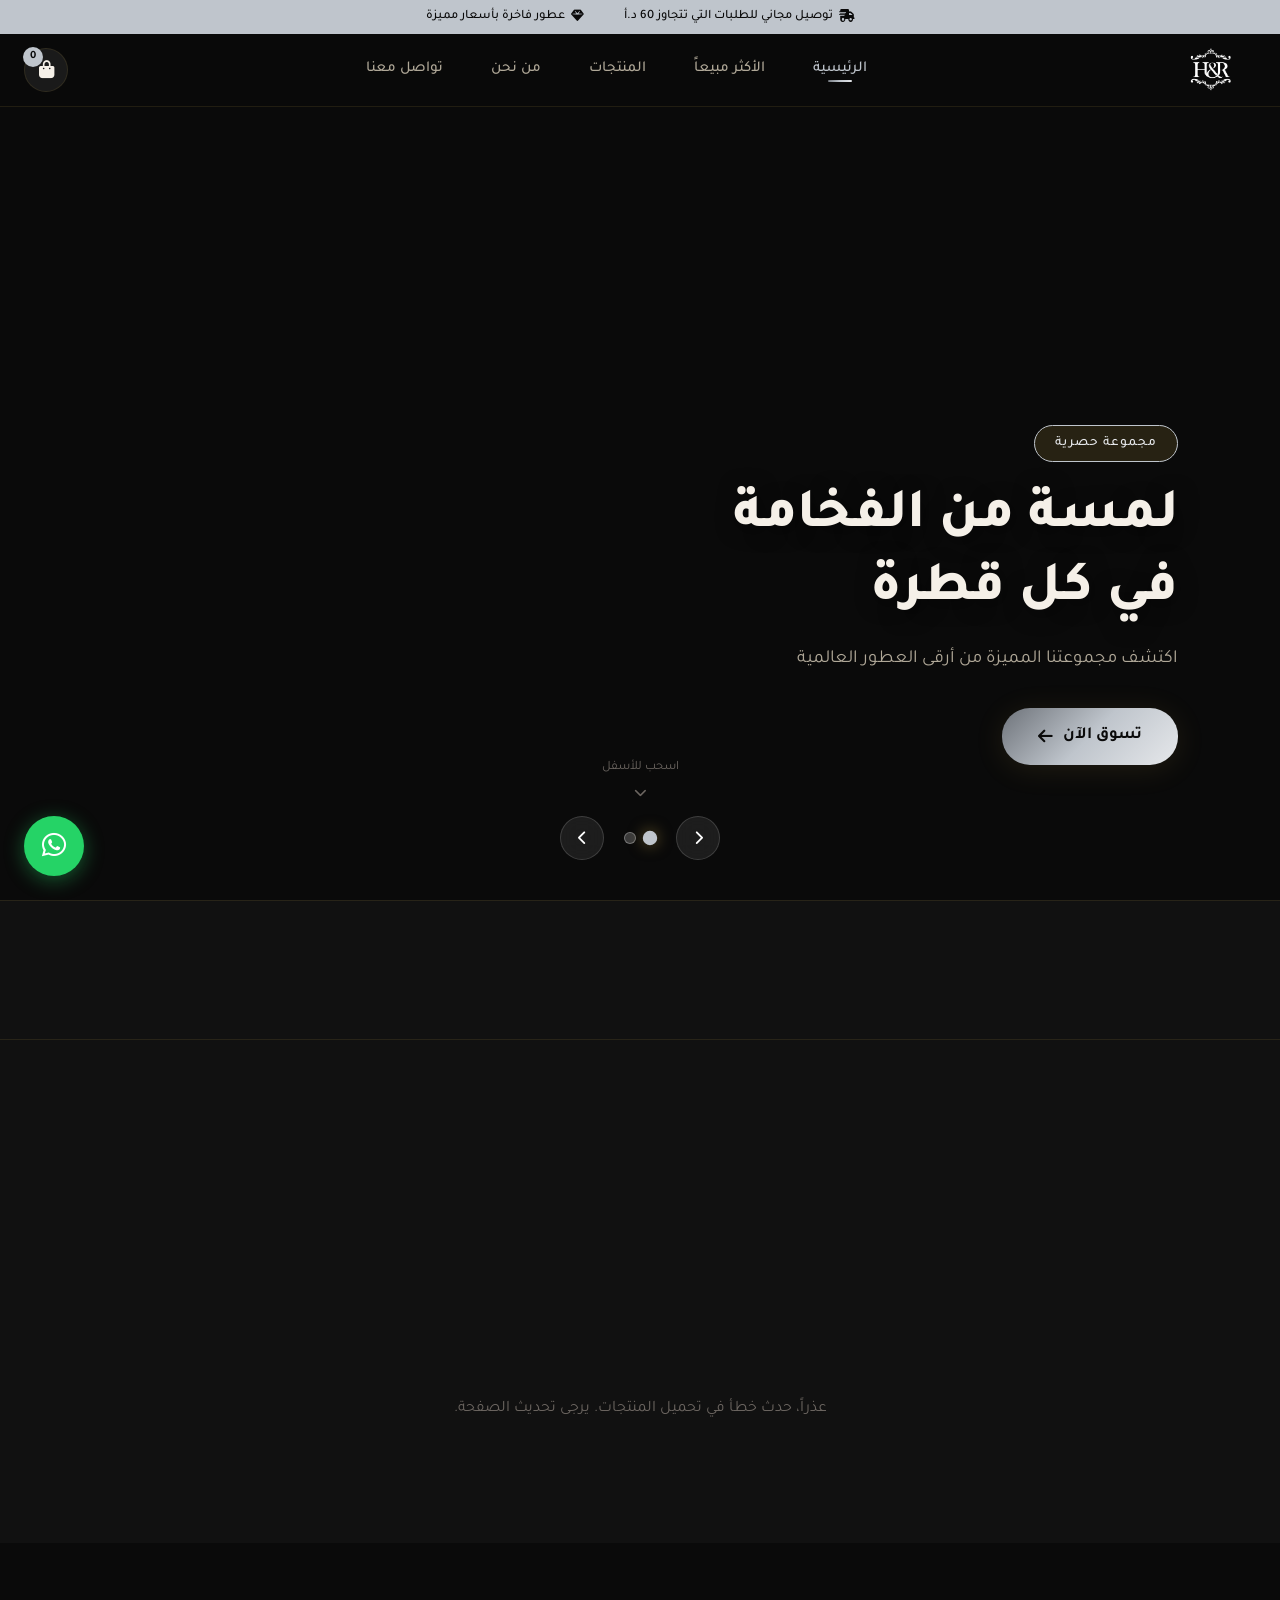
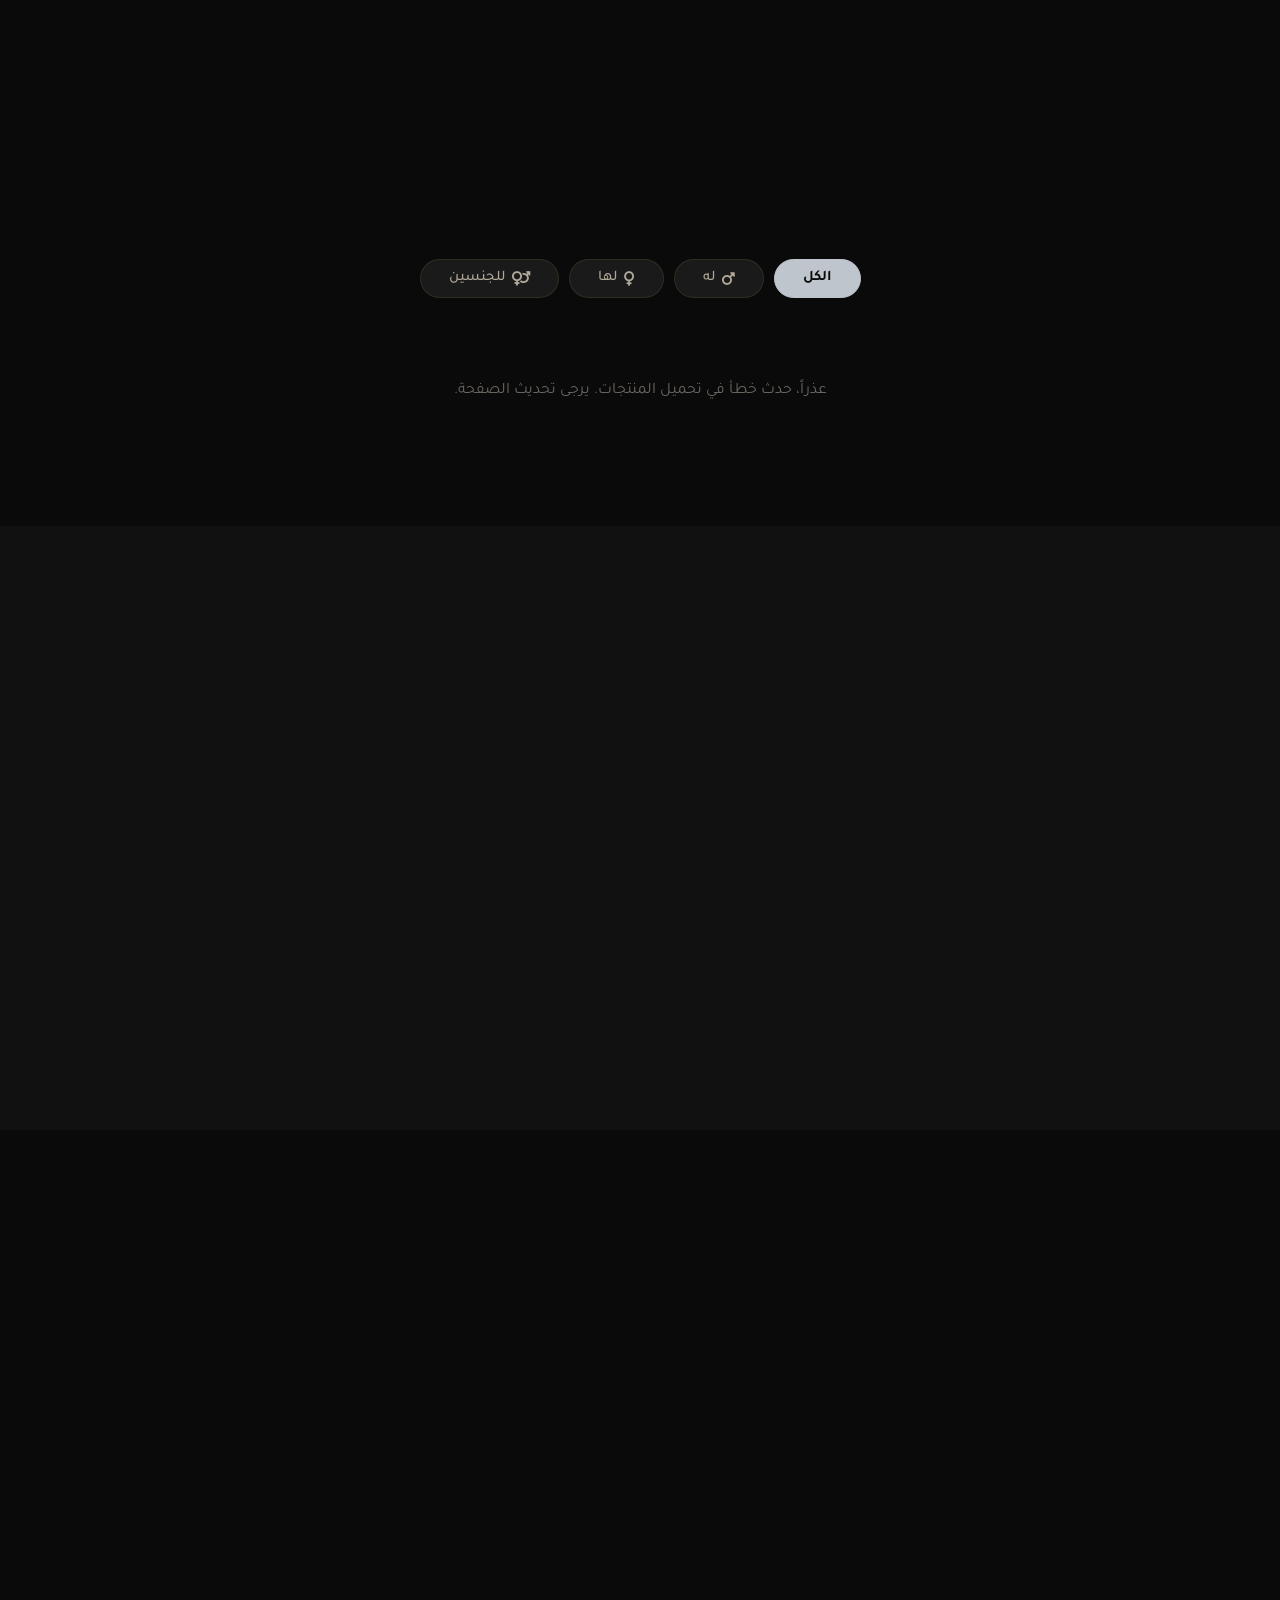
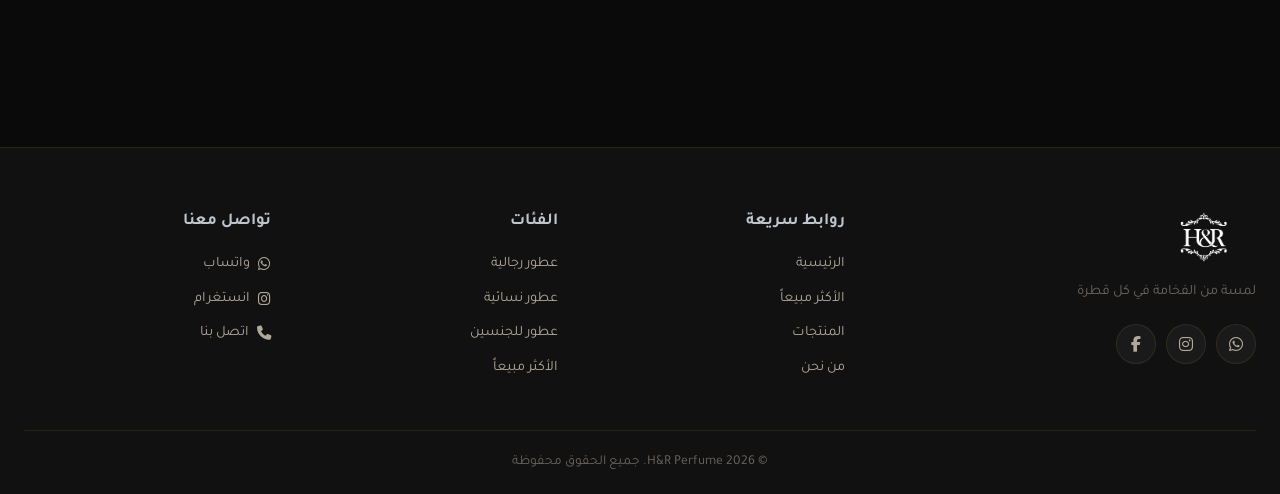
==== commit 8362091f: "Add files via upload" ====
--- a/index.html
+++ b/index.html
@@ -1,22 +1,29 @@
 <!DOCTYPE html>
 <html lang="ar" dir="rtl">
+
 <head>
     <meta charset="UTF-8">
     <meta name="viewport" content="width=device-width, initial-scale=1.0">
     <title>H&R Perfume | لمسة من الفخامة في كل قطرة</title>
-    <meta name="description" content="H&R Perfume - متجر العطور الفاخرة. اكتشف مجموعتنا المميزة من أفضل العطور العالمية للرجال والنساء. لمسة من الفخامة في كل قطرة.">
+    <meta name="description"
+        content="H&R Perfume - متجر العطور الفاخرة. اكتشف مجموعتنا المميزة من أفضل العطور العالمية للرجال والنساء. لمسة من الفخامة في كل قطرة.">
     <link rel="icon" type="image/png" href="logo without background.png">
-    <link href="https://fonts.googleapis.com/css2?family=Tajawal:wght@300;400;500;700;800;900&family=Playfair+Display:wght@400;500;600;700&display=swap" rel="stylesheet">
+    <link
+        href="https://fonts.googleapis.com/css2?family=Tajawal:wght@300;400;500;700;800;900&family=Playfair+Display:wght@400;500;600;700&display=swap"
+        rel="stylesheet">
     <link rel="stylesheet" href="https://cdnjs.cloudflare.com/ajax/libs/font-awesome/6.5.1/css/all.min.css">
     <link rel="stylesheet" href="style.css">
 </head>
+
 <body>
 
     <!-- Loader -->
     <div id="page-loader" class="page-loader">
         <div class="loader-content">
             <img src="logo without background.png" alt="H&R" class="loader-logo">
-            <div class="loader-bar"><div class="loader-bar-fill"></div></div>
+            <div class="loader-bar">
+                <div class="loader-bar-fill"></div>
+            </div>
         </div>
     </div>
 
@@ -24,7 +31,9 @@
     <header id="main-header" class="main-header">
         <div class="header-top">
             <div class="container">
-                <span><i class="fas fa-shipping-fast"></i> &#1578;&#1608;&#1589;&#1610;&#1604; &#1605;&#1580;&#1575;&#1606;&#1610; &#1604;&#1604;&#1591;&#1604;&#1576;&#1575;&#1578; &#1575;&#1604;&#1578;&#1610; &#1578;&#1578;&#1580;&#1575;&#1608;&#1586; 60 &#1583;.&#1571;</span>
+                <span><i class="fas fa-shipping-fast"></i> &#1578;&#1608;&#1589;&#1610;&#1604;
+                    &#1605;&#1580;&#1575;&#1606;&#1610; &#1604;&#1604;&#1591;&#1604;&#1576;&#1575;&#1578;
+                    &#1575;&#1604;&#1578;&#1610; &#1578;&#1578;&#1580;&#1575;&#1608;&#1586; 60 &#1583;.&#1571;</span>
                 <span><i class="fas fa-gem"></i> عطور فاخرة بأسعار مميزة</span>
             </div>
         </div>
@@ -71,22 +80,28 @@
         </div>
         <div class="cart-footer" id="cart-footer" style="display:none;">
             <div class="cart-discount-section">
-                <label class="cart-discount-label" for="discount-code-input">&#1603;&#1608;&#1583; &#1575;&#1604;&#1582;&#1589;&#1605;</label>
+                <label class="cart-discount-label" for="discount-code-input">&#1603;&#1608;&#1583;
+                    &#1575;&#1604;&#1582;&#1589;&#1605;</label>
                 <div class="cart-discount-form">
-                    <input type="text" id="discount-code-input" class="cart-discount-input" placeholder="&#1571;&#1583;&#1582;&#1604; &#1603;&#1608;&#1583; &#1575;&#1604;&#1582;&#1589;&#1605;" dir="rtl" autocomplete="off">
-                    <button class="cart-discount-btn" id="discount-apply-btn" type="button" disabled>&#1578;&#1591;&#1576;&#1610;&#1602;</button>
+                    <input type="text" id="discount-code-input" class="cart-discount-input"
+                        placeholder="&#1571;&#1583;&#1582;&#1604; &#1603;&#1608;&#1583; &#1575;&#1604;&#1582;&#1589;&#1605;"
+                        dir="rtl" autocomplete="off">
+                    <button class="cart-discount-btn" id="discount-apply-btn" type="button"
+                        disabled>&#1578;&#1591;&#1576;&#1610;&#1602;</button>
                 </div>
                 <p class="cart-discount-message" id="discount-validation-message"></p>
                 <div class="cart-discount-applied" id="discount-applied-box" style="display:none;">
                     <div class="cart-discount-applied-row">
                         <span id="discount-applied-code"></span>
-                        <button class="cart-discount-remove" id="discount-remove-btn" type="button">&#1573;&#1586;&#1575;&#1604;&#1577;</button>
+                        <button class="cart-discount-remove" id="discount-remove-btn"
+                            type="button">&#1573;&#1586;&#1575;&#1604;&#1577;</button>
                     </div>
                     <span class="cart-discount-applied-value" id="discount-applied-value"></span>
                 </div>
             </div>
             <div class="cart-summary-line">
-                <span>&#1575;&#1604;&#1605;&#1580;&#1605;&#1608;&#1593; &#1575;&#1604;&#1601;&#1585;&#1593;&#1610;</span>
+                <span>&#1575;&#1604;&#1605;&#1580;&#1605;&#1608;&#1593;
+                    &#1575;&#1604;&#1601;&#1585;&#1593;&#1610;</span>
                 <span id="cart-subtotal-price">0 &#1583;.&#1571;</span>
             </div>
             <div class="cart-summary-line cart-summary-discount" id="cart-discount-row" style="display:none;">
@@ -94,7 +109,8 @@
                 <span id="cart-discount-price">-0 &#1583;.&#1571;</span>
             </div>
             <div class="cart-total">
-                <span>&#1575;&#1604;&#1605;&#1580;&#1605;&#1608;&#1593; &#1575;&#1604;&#1606;&#1607;&#1575;&#1574;&#1610;</span>
+                <span>&#1575;&#1604;&#1605;&#1580;&#1605;&#1608;&#1593;
+                    &#1575;&#1604;&#1606;&#1607;&#1575;&#1574;&#1610;</span>
                 <span id="cart-total-price">0 &#1583;.&#1571;</span>
             </div>
             <div class="cart-shipping-status">
@@ -235,7 +251,8 @@
                     <span class="section-badge">تعرف علينا</span>
                     <h2>من نحن</h2>
                     <p class="about-lead">H&R Perfume - وجهتك الأولى للعطور الفاخرة</p>
-                    <p>نقدم لكم أرقى وأفخم العطور العالمية من أشهر الماركات. نحرص على اختيار كل عطر بعناية فائقة لنضمن لكم تجربة استثنائية مع كل قطرة.</p>
+                    <p>نقدم لكم أرقى وأفخم العطور العالمية من أشهر الماركات. نحرص على اختيار كل عطر بعناية فائقة لنضمن
+                        لكم تجربة استثنائية مع كل قطرة.</p>
                     <p>رسالتنا هي تقديم الفخامة بأسعار مناسبة للجميع، مع ضمان الجودة والأصالة في كل منتج نقدمه.</p>
                     <div class="about-stats">
                         <div class="stat">
@@ -275,7 +292,8 @@
                     <h4>واتساب</h4>
                     <p>تواصل معنا مباشرة</p>
                 </a>
-                <a href="https://instagram.com/hadeelandrama" target="_blank" class="contact-card" id="contact-instagram">
+                <a href="https://instagram.com/hadeelandrama" target="_blank" class="contact-card"
+                    id="contact-instagram">
                     <div class="contact-icon instagram"><i class="fab fa-instagram"></i></div>
                     <h4>انستغرام</h4>
                     <p>تابعنا للعروض الحصرية</p>
@@ -297,9 +315,12 @@
                     <img src="logo without background.png" alt="H&R Perfume" class="footer-logo">
                     <p>لمسة من الفخامة في كل قطرة</p>
                     <div class="footer-socials">
-                        <a href="https://wa.me/962797107408" target="_blank" aria-label="واتساب"><i class="fab fa-whatsapp"></i></a>
-                        <a href="https://instagram.com/hadeelandrama" target="_blank" aria-label="انستغرام"><i class="fab fa-instagram"></i></a>
-                        <a href="https://facebook.com/hadeelandrama" target="_blank" aria-label="فيسبوك"><i class="fab fa-facebook-f"></i></a>
+                        <a href="https://wa.me/962797107408" target="_blank" aria-label="واتساب"><i
+                                class="fab fa-whatsapp"></i></a>
+                        <a href="https://instagram.com/hadeelandrama" target="_blank" aria-label="انستغرام"><i
+                                class="fab fa-instagram"></i></a>
+                        <a href="https://facebook.com/hadeelandrama" target="_blank" aria-label="فيسبوك"><i
+                                class="fab fa-facebook-f"></i></a>
                     </div>
                 </div>
                 <div class="footer-links">
@@ -323,8 +344,10 @@
                 <div class="footer-links">
                     <h4>تواصل معنا</h4>
                     <ul>
-                        <li><a href="https://wa.me/962797107408" target="_blank"><i class="fab fa-whatsapp"></i> واتساب</a></li>
-                        <li><a href="https://instagram.com/hadeelandrama" target="_blank"><i class="fab fa-instagram"></i> انستغرام</a></li>
+                        <li><a href="https://wa.me/962797107408" target="_blank"><i class="fab fa-whatsapp"></i>
+                                واتساب</a></li>
+                        <li><a href="https://instagram.com/hadeelandrama" target="_blank"><i
+                                    class="fab fa-instagram"></i> انستغرام</a></li>
                         <li><a href="tel:+962797107408"><i class="fas fa-phone"></i> اتصل بنا</a></li>
                     </ul>
                 </div>
@@ -372,7 +395,8 @@
     </div>
 
     <!-- WhatsApp Float -->
-    <a href="https://wa.me/962797107408" class="whatsapp-float" target="_blank" aria-label="تواصل عبر واتساب" id="whatsapp-float">
+    <a href="https://wa.me/962797107408" class="whatsapp-float" target="_blank" aria-label="تواصل عبر واتساب"
+        id="whatsapp-float">
         <i class="fab fa-whatsapp"></i>
     </a>
 
@@ -383,10 +407,5 @@
 
     <script src="script.js"></script>
 </body>
-</html>
-
-
-
-
-
-
+
+</html>
--- a/style.css
+++ b/style.css
@@ -19,14 +19,14 @@
     --border-color: rgba(201, 168, 72, 0.12);
     --border-hover: rgba(201, 168, 72, 0.35);
 
-    --shadow-sm: 0 2px 8px rgba(0,0,0,0.3);
-    --shadow-md: 0 4px 20px rgba(0,0,0,0.4);
-    --shadow-lg: 0 8px 40px rgba(0,0,0,0.5);
+    --shadow-sm: 0 2px 8px rgba(0, 0, 0, 0.3);
+    --shadow-md: 0 4px 20px rgba(0, 0, 0, 0.4);
+    --shadow-lg: 0 8px 40px rgba(0, 0, 0, 0.5);
     --shadow-gold: 0 4px 30px rgba(201, 168, 72, 0.12);
 
     --gradient-gold: linear-gradient(135deg, var(--gold-dark), var(--gold-primary), var(--gold-light));
     --gradient-dark: linear-gradient(180deg, var(--bg-primary) 0%, var(--bg-secondary) 100%);
-    --gradient-card: linear-gradient(145deg, rgba(30,30,30,0.8), rgba(20,20,20,0.95));
+    --gradient-card: linear-gradient(145deg, rgba(30, 30, 30, 0.8), rgba(20, 20, 20, 0.95));
 
     --radius-sm: 8px;
     --radius-md: 12px;
@@ -42,7 +42,9 @@
 }
 
 /* ===== Reset & Base ===== */
-*, *::before, *::after {
+*,
+*::before,
+*::after {
     margin: 0;
     padding: 0;
     box-sizing: border-box;
@@ -54,8 +56,14 @@
     scrollbar-color: var(--gold-dark) var(--bg-secondary);
 }
 
-html::-webkit-scrollbar { width: 8px; }
-html::-webkit-scrollbar-track { background: var(--bg-secondary); }
+html::-webkit-scrollbar {
+    width: 8px;
+}
+
+html::-webkit-scrollbar-track {
+    background: var(--bg-secondary);
+}
+
 html::-webkit-scrollbar-thumb {
     background: var(--gold-dark);
     border-radius: 4px;
@@ -146,13 +154,27 @@
 }
 
 @keyframes loaderPulse {
-    0%, 100% { opacity: 0.6; transform: scale(0.95); }
-    50% { opacity: 1; transform: scale(1.05); }
+
+    0%,
+    100% {
+        opacity: 0.6;
+        transform: scale(0.95);
+    }
+
+    50% {
+        opacity: 1;
+        transform: scale(1.05);
+    }
 }
 
 @keyframes loaderFill {
-    0% { width: 0; }
-    100% { width: 100%; }
+    0% {
+        width: 0;
+    }
+
+    100% {
+        width: 100%;
+    }
 }
 
 /* ===== Header ===== */
@@ -310,8 +332,15 @@
 }
 
 @keyframes cartBump {
-    0%, 100% { transform: scale(1); }
-    50% { transform: scale(1.4); }
+
+    0%,
+    100% {
+        transform: scale(1);
+    }
+
+    50% {
+        transform: scale(1.4);
+    }
 }
 
 /* Mobile Menu Button */
@@ -385,16 +414,16 @@
     display: flex;
     align-items: center;
     justify-content: space-between;
-    padding: 20px 24px;
+    padding: 16px 18px;
     border-bottom: 1px solid var(--border-color);
 }
 
 .cart-header h3 {
-    font-size: 1.2rem;
+    font-size: 1.05rem;
     color: var(--gold-primary);
     display: flex;
     align-items: center;
-    gap: 10px;
+    gap: 8px;
 }
 
 .cart-close {
@@ -416,7 +445,7 @@
 .cart-items {
     flex: 1;
     overflow-y: auto;
-    padding: 16px;
+    padding: 12px;
     scrollbar-width: thin;
     scrollbar-color: var(--gold-dark) transparent;
 }
@@ -446,19 +475,19 @@
 .cart-item {
     position: relative;
     display: grid;
-    grid-template-columns: 72px 1fr;
-    gap: 14px;
-    padding: 14px;
+    grid-template-columns: 64px 1fr;
+    gap: 12px;
+    padding: 12px;
     background: var(--bg-tertiary);
     border-radius: var(--radius-md);
     border: 1px solid var(--border-color);
-    margin-bottom: 10px;
+    margin-bottom: 8px;
     animation: fadeSlideIn 0.3s ease;
 }
 
 .cart-item-image {
-    width: 72px;
-    height: 72px;
+    width: 64px;
+    height: 64px;
     border-radius: var(--radius-sm);
     overflow: hidden;
     flex-shrink: 0;
@@ -475,32 +504,33 @@
     flex: 1;
     display: flex;
     flex-direction: column;
+    gap: 6px;
+    min-width: 0;
+}
+
+.cart-item-name {
+    font-size: 0.9rem;
+    font-weight: 600;
+    line-height: 1.35;
+    color: var(--text-primary);
+    padding-right: 22px;
+}
+
+.cart-item-detail {
+    font-size: 0.76rem;
+    color: var(--text-muted);
+}
+
+.cart-item-bottom {
+    display: flex;
+    align-items: center;
+    justify-content: space-between;
     gap: 8px;
-    min-width: 0;
-}
-
-.cart-item-name {
-    font-size: 0.95rem;
-    font-weight: 600;
-    color: var(--text-primary);
-    padding-right: 28px;
-}
-
-.cart-item-detail {
-    font-size: 0.8rem;
-    color: var(--text-muted);
-}
-
-.cart-item-bottom {
-    display: flex;
-    align-items: center;
-    justify-content: space-between;
-    gap: 12px;
     margin-top: auto;
 }
 
 .cart-item-price {
-    font-size: 0.95rem;
+    font-size: 0.9rem;
     font-weight: 700;
     color: var(--gold-primary);
 }
@@ -509,29 +539,29 @@
     display: flex;
     align-items: center;
     justify-content: space-between;
-    gap: 10px;
+    gap: 8px;
 }
 
 .cart-item-qty {
     display: inline-flex;
     align-items: center;
-    gap: 6px;
-    padding: 4px;
-    background: rgba(255,255,255,0.04);
-    border: 1px solid rgba(255,255,255,0.08);
+    gap: 4px;
+    padding: 3px;
+    background: rgba(255, 255, 255, 0.04);
+    border: 1px solid rgba(255, 255, 255, 0.08);
     border-radius: 999px;
 }
 
 .cart-qty-btn {
-    width: 28px;
-    height: 28px;
+    width: 24px;
+    height: 24px;
     border-radius: 50%;
     background: var(--bg-primary);
     color: var(--text-primary);
     display: inline-flex;
     align-items: center;
     justify-content: center;
-    font-size: 0.85rem;
+    font-size: 0.78rem;
 }
 
 .cart-qty-btn:hover {
@@ -540,23 +570,23 @@
 }
 
 .cart-qty-value {
-    min-width: 18px;
+    min-width: 16px;
     text-align: center;
-    font-size: 0.95rem;
+    font-size: 0.85rem;
     font-weight: 700;
     color: var(--text-primary);
 }
 
 .cart-item-remove {
     position: absolute;
-    top: 12px;
-    left: 12px;
-    width: 28px;
-    height: 28px;
+    top: 10px;
+    left: 10px;
+    width: 24px;
+    height: 24px;
     border-radius: 50%;
     background: rgba(220, 50, 50, 0.1);
     color: #ff4444;
-    font-size: 0.75rem;
+    font-size: 0.68rem;
     display: flex;
     align-items: center;
     justify-content: center;
@@ -567,15 +597,15 @@
 }
 
 .cart-footer {
-    padding: 20px 24px;
+    padding: 16px 18px 14px;
     border-top: 1px solid var(--border-color);
     background: var(--bg-primary);
 }
 
 .cart-discount-section {
-    margin-bottom: 18px;
-    padding: 16px;
-    background: linear-gradient(145deg, rgba(255,255,255,0.04), rgba(255,255,255,0.02));
+    margin-bottom: 12px;
+    padding: 12px;
+    background: linear-gradient(145deg, rgba(255, 255, 255, 0.04), rgba(255, 255, 255, 0.02));
     border: 1px solid var(--border-color);
     border-radius: var(--radius-md);
     box-shadow: var(--shadow-sm);
@@ -583,28 +613,28 @@
 
 .cart-discount-label {
     display: block;
-    margin-bottom: 10px;
+    margin-bottom: 8px;
     color: var(--text-primary);
-    font-size: 0.92rem;
+    font-size: 0.86rem;
     font-weight: 700;
 }
 
 .cart-discount-form {
     display: grid;
     grid-template-columns: 1fr auto;
-    gap: 10px;
+    gap: 8px;
     align-items: stretch;
 }
 
 .cart-discount-input {
     width: 100%;
-    padding: 12px 14px;
+    padding: 10px 12px;
     border-radius: var(--radius-md);
-    border: 1px solid rgba(255,255,255,0.08);
-    background: rgba(255,255,255,0.03);
+    border: 1px solid rgba(255, 255, 255, 0.08);
+    background: rgba(255, 255, 255, 0.03);
     color: var(--text-primary);
     font-family: var(--font-arabic);
-    font-size: 0.92rem;
+    font-size: 0.88rem;
     text-align: right;
     direction: rtl;
     transition: var(--transition-fast);
@@ -620,12 +650,12 @@
 }
 
 .cart-discount-btn {
-    min-width: 96px;
-    padding: 0 18px;
+    min-width: 82px;
+    padding: 0 14px;
     border-radius: var(--radius-md);
     background: var(--gradient-gold);
     color: var(--bg-primary);
-    font-size: 0.92rem;
+    font-size: 0.86rem;
     font-weight: 800;
 }
 
@@ -636,9 +666,9 @@
 }
 
 .cart-discount-message {
-    min-height: 20px;
-    margin-top: 10px;
-    font-size: 0.83rem;
+    min-height: 16px;
+    margin-top: 8px;
+    font-size: 0.78rem;
     font-weight: 600;
 }
 
@@ -655,9 +685,9 @@
 }
 
 .cart-discount-applied {
-    margin-top: 10px;
-    padding-top: 10px;
-    border-top: 1px solid rgba(255,255,255,0.06);
+    margin-top: 8px;
+    padding-top: 8px;
+    border-top: 1px solid rgba(255, 255, 255, 0.06);
 }
 
 .cart-discount-applied-row,
@@ -669,26 +699,26 @@
 }
 
 .cart-discount-applied-row {
-    margin-bottom: 6px;
+    margin-bottom: 4px;
     color: var(--text-primary);
-    font-size: 0.88rem;
+    font-size: 0.82rem;
     font-weight: 700;
 }
 
 .cart-discount-applied-value {
     display: block;
     color: #7bc89c;
-    font-size: 0.84rem;
+    font-size: 0.78rem;
     font-weight: 700;
 }
 
 .cart-discount-remove {
-    padding: 6px 10px;
+    padding: 4px 8px;
     border-radius: 999px;
-    background: rgba(255,255,255,0.05);
+    background: rgba(255, 255, 255, 0.05);
     color: var(--text-secondary);
-    font-size: 0.76rem;
-    border: 1px solid rgba(255,255,255,0.08);
+    font-size: 0.72rem;
+    border: 1px solid rgba(255, 255, 255, 0.08);
 }
 
 .cart-discount-remove:hover {
@@ -697,9 +727,9 @@
 }
 
 .cart-summary-line {
-    margin-bottom: 10px;
+    margin-bottom: 8px;
     color: var(--text-secondary);
-    font-size: 0.95rem;
+    font-size: 0.9rem;
 }
 
 .cart-summary-line span:last-child,
@@ -714,9 +744,9 @@
 .cart-total {
     display: flex;
     justify-content: space-between;
-    font-size: 1.15rem;
+    font-size: 1.02rem;
     font-weight: 700;
-    margin-bottom: 16px;
+    margin-bottom: 12px;
     color: var(--text-primary);
 }
 
@@ -725,50 +755,48 @@
 }
 
 .cart-shipping-status {
-    margin-bottom: 16px;
+    margin-bottom: 12px;
 }
 
 .cart-shipping-status p {
-    font-size: 0.9rem;
+    font-size: 0.82rem;
     color: var(--text-secondary);
-    margin-bottom: 10px;
+    margin-bottom: 8px;
 }
 
 .cart-shipping-bar {
     width: 100%;
-    height: 12px;
-    background: rgba(255,255,255,0.08);
+    height: 9px;
+    background: rgba(255, 255, 255, 0.08);
     border-radius: 999px;
     overflow: hidden;
-    border: 1px solid rgba(255,255,255,0.06);
+    border: 1px solid rgba(255, 255, 255, 0.06);
 }
 
 .cart-shipping-bar span {
     display: block;
     height: 100%;
     width: 0;
-    background: repeating-linear-gradient(
-        -45deg,
-        var(--gold-dark) 0 10px,
-        var(--gold-primary) 10px 20px
-    );
+    background: repeating-linear-gradient(-45deg,
+            var(--gold-dark) 0 10px,
+            var(--gold-primary) 10px 20px);
     border-radius: inherit;
     transition: width var(--transition-base);
 }
 
 .btn-checkout {
     width: 100%;
-    padding: 14px;
+    padding: 12px;
     border-radius: var(--radius-md);
     background: #25D366;
     color: white;
-    font-size: 1.05rem;
+    font-size: 0.96rem;
     font-weight: 700;
     display: flex;
     align-items: center;
     justify-content: center;
-    gap: 10px;
-    margin-bottom: 10px;
+    gap: 8px;
+    margin-bottom: 8px;
 }
 
 .btn-checkout:hover {
@@ -779,12 +807,12 @@
 
 .btn-clear-cart {
     width: 100%;
-    padding: 10px;
+    padding: 9px;
     border-radius: var(--radius-md);
     background: transparent;
     color: var(--text-muted);
-    font-size: 0.85rem;
-    border: 1px solid rgba(255,255,255,0.08);
+    font-size: 0.8rem;
+    border: 1px solid rgba(255, 255, 255, 0.08);
 }
 
 .btn-clear-cart:hover {
@@ -823,12 +851,10 @@
 .slide-overlay {
     position: absolute;
     inset: 0;
-    background: linear-gradient(
-        to bottom,
-        rgba(10, 10, 10, 0.5) 0%,
-        rgba(10, 10, 10, 0.3) 40%,
-        rgba(10, 10, 10, 0.7) 100%
-    );
+    background: linear-gradient(to bottom,
+            rgba(10, 10, 10, 0.5) 0%,
+            rgba(10, 10, 10, 0.3) 40%,
+            rgba(10, 10, 10, 0.7) 100%);
 }
 
 .slide-content {
@@ -866,7 +892,7 @@
     font-weight: 800;
     line-height: 1.3;
     margin-bottom: 16px;
-    text-shadow: 2px 4px 20px rgba(0,0,0,0.5);
+    text-shadow: 2px 4px 20px rgba(0, 0, 0, 0.5);
 }
 
 .slide-content p {
@@ -972,8 +998,15 @@
 }
 
 @keyframes scrollBounce {
-    0%, 100% { transform: translateX(-50%) translateY(0); }
-    50% { transform: translateX(-50%) translateY(8px); }
+
+    0%,
+    100% {
+        transform: translateX(-50%) translateY(0);
+    }
+
+    50% {
+        transform: translateX(-50%) translateY(8px);
+    }
 }
 
 /* ===== Features Bar ===== */
@@ -1215,7 +1248,7 @@
     font-size: 0.75rem;
     color: var(--text-muted);
     padding: 3px 10px;
-    background: rgba(255,255,255,0.04);
+    background: rgba(255, 255, 255, 0.04);
     border-radius: 20px;
     margin-bottom: 12px;
 }
@@ -1225,7 +1258,7 @@
     align-items: center;
     gap: 16px;
     padding-top: 12px;
-    border-top: 1px solid rgba(255,255,255,0.05);
+    border-top: 1px solid rgba(255, 255, 255, 0.05);
 }
 
 .price-tag {
@@ -1255,7 +1288,7 @@
 .price-separator {
     width: 1px;
     height: 30px;
-    background: rgba(255,255,255,0.08);
+    background: rgba(255, 255, 255, 0.08);
 }
 
 /* ===== Best Sellers Section ===== */
@@ -1347,8 +1380,13 @@
 }
 
 @keyframes rotateSlow {
-    from { transform: rotate(0deg); }
-    to { transform: rotate(360deg); }
+    from {
+        transform: rotate(0deg);
+    }
+
+    to {
+        transform: rotate(360deg);
+    }
 }
 
 .about-text .section-badge {
@@ -1589,7 +1627,7 @@
     overflow: hidden;
     opacity: 0;
     visibility: hidden;
-    transition: var(--transition-base);
+    transition: all 0.4s cubic-bezier(0.32, 0.72, 0, 1);
 }
 
 .product-modal.active {
@@ -1605,7 +1643,7 @@
     width: 40px;
     height: 40px;
     border-radius: 50%;
-    background: rgba(0,0,0,0.5);
+    background: rgba(0, 0, 0, 0.5);
     color: white;
     display: flex;
     align-items: center;
@@ -1661,7 +1699,7 @@
     align-items: center;
     gap: 6px;
     padding: 5px 14px;
-    background: rgba(255,255,255,0.04);
+    background: rgba(255, 255, 255, 0.04);
     border-radius: 20px;
     font-size: 0.82rem;
     color: var(--text-muted);
@@ -1793,8 +1831,15 @@
 }
 
 @keyframes whatsappPulse {
-    0%, 100% { box-shadow: 0 4px 20px rgba(37, 211, 102, 0.4); }
-    50% { box-shadow: 0 4px 30px rgba(37, 211, 102, 0.6), 0 0 0 12px rgba(37, 211, 102, 0.1); }
+
+    0%,
+    100% {
+        box-shadow: 0 4px 20px rgba(37, 211, 102, 0.4);
+    }
+
+    50% {
+        box-shadow: 0 4px 30px rgba(37, 211, 102, 0.6), 0 0 0 12px rgba(37, 211, 102, 0.1);
+    }
 }
 
 /* ===== Back to Top ===== */
@@ -1956,16 +2001,153 @@
         max-width: 350px;
     }
 
+    /* Mobile Bottom Sheet Modal */
+    .product-modal {
+        top: auto;
+        bottom: 0;
+        left: 0;
+        right: 0;
+        width: 100%;
+        max-width: 100%;
+        max-height: 82vh;
+        max-height: 82dvh;
+        transform: translateY(100%);
+        border-radius: var(--radius-xl) var(--radius-xl) 0 0;
+        border: none;
+        border-top: 1px solid var(--border-hover);
+        background: linear-gradient(180deg, #1a1a1a 0%, #111111 100%);
+        overflow-y: auto;
+        overscroll-behavior: contain;
+    }
+
+    .product-modal.active {
+        transform: translateY(0);
+    }
+
+    /* Drag handle indicator */
+    .product-modal::before {
+        content: '';
+        position: sticky;
+        top: 0;
+        display: block;
+        width: 40px;
+        height: 4px;
+        background: rgba(255, 255, 255, 0.25);
+        border-radius: 4px;
+        margin: 10px auto 0;
+        z-index: 20;
+    }
+
+    .modal-close {
+        top: 6px;
+        left: 12px;
+        width: 32px;
+        height: 32px;
+        font-size: 0.85rem;
+        background: rgba(255, 255, 255, 0.08);
+        border: 1px solid rgba(255, 255, 255, 0.1);
+    }
+
     .modal-body {
         grid-template-columns: 1fr;
+        gap: 0;
     }
 
     .modal-image {
-        aspect-ratio: 16/10;
+        aspect-ratio: 16/9;
+        max-height: 200px;
+        border-radius: 0;
+        position: relative;
+    }
+
+    .modal-image::after {
+        content: '';
+        position: absolute;
+        bottom: 0;
+        left: 0;
+        right: 0;
+        height: 40px;
+        background: linear-gradient(to top, #1a1a1a, transparent);
+        pointer-events: none;
     }
 
     .modal-info {
-        padding: 24px;
+        padding: 16px 20px 24px;
+        gap: 10px;
+        overflow: visible;
+    }
+
+    .modal-brand {
+        font-size: 0.75rem;
+        letter-spacing: 1.5px;
+    }
+
+    .modal-info h2 {
+        font-size: 1.3rem;
+        font-weight: 700;
+    }
+
+    .modal-gender {
+        font-size: 0.75rem;
+        padding: 3px 10px;
+    }
+
+    .modal-sizes h4,
+    .modal-quantity h4 {
+        font-size: 0.8rem;
+        margin-bottom: 6px;
+    }
+
+    .size-options {
+        gap: 8px;
+    }
+
+    .size-btn {
+        padding: 10px 8px;
+        border-radius: var(--radius-sm);
+        border-width: 1.5px;
+    }
+
+    .size-label {
+        font-size: 0.82rem;
+    }
+
+    .size-price {
+        font-size: 0.92rem;
+    }
+
+    /* Quantity and Add to Cart inline row */
+    .modal-quantity {
+        display: flex;
+        align-items: center;
+        gap: 12px;
+    }
+
+    .modal-quantity h4 {
+        margin-bottom: 0;
+        white-space: nowrap;
+    }
+
+    .quantity-control {
+        padding: 2px;
+    }
+
+    .qty-btn {
+        width: 32px;
+        height: 32px;
+        font-size: 0.75rem;
+    }
+
+    .qty-value {
+        min-width: 30px;
+        font-size: 0.95rem;
+    }
+
+    .btn-add-to-cart {
+        padding: 12px;
+        font-size: 0.92rem;
+        border-radius: var(--radius-xl);
+        margin-top: 4px;
     }
 
     .about-stats {
@@ -2042,6 +2224,14 @@
 }
 
 @media (max-width: 480px) {
+    .modal-image {
+        max-height: 170px;
+    }
+
+    .modal-info h2 {
+        font-size: 1.15rem;
+    }
+
     .cart-sidebar {
         width: 240px;
         max-width: 240px;
@@ -2133,7 +2323,7 @@
 .mobile-nav-overlay {
     position: fixed;
     inset: 0;
-    background: rgba(0,0,0,0.5);
+    background: rgba(0, 0, 0, 0.5);
     z-index: 1400;
     opacity: 0;
     visibility: hidden;
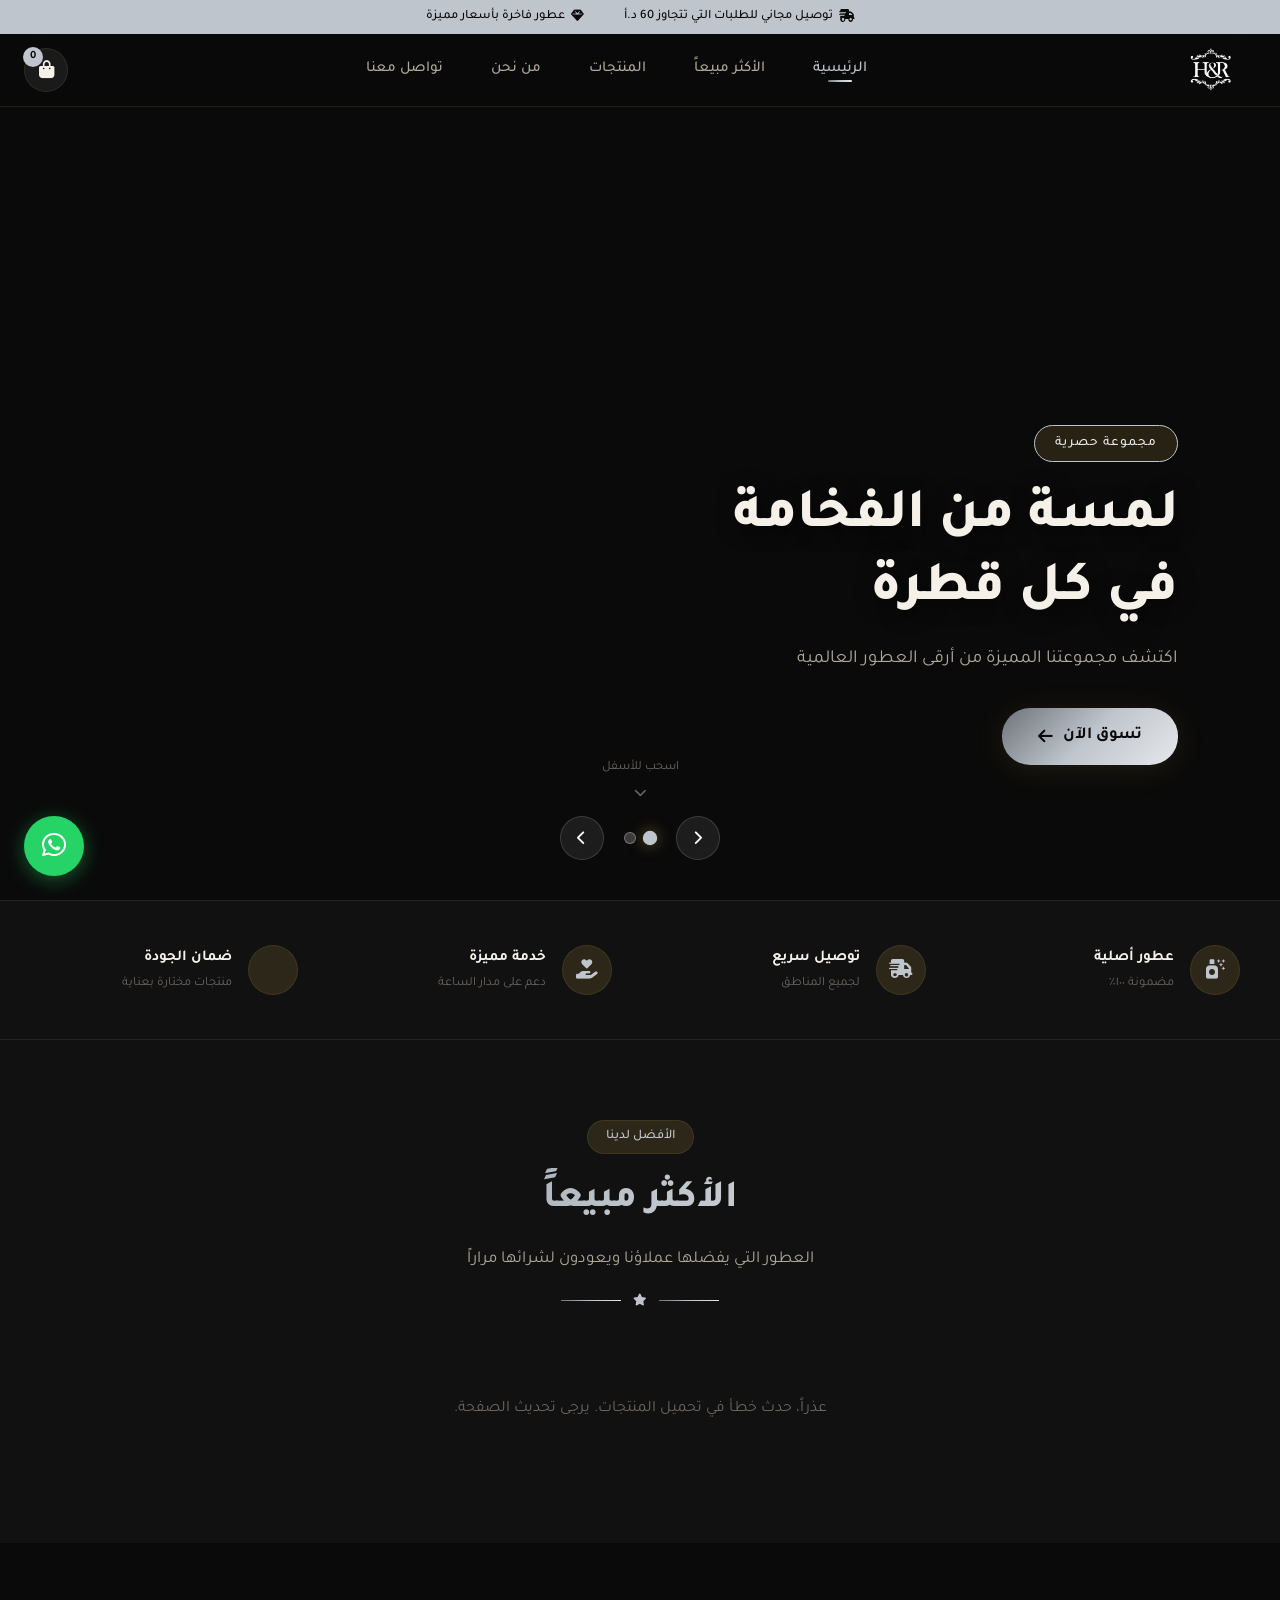
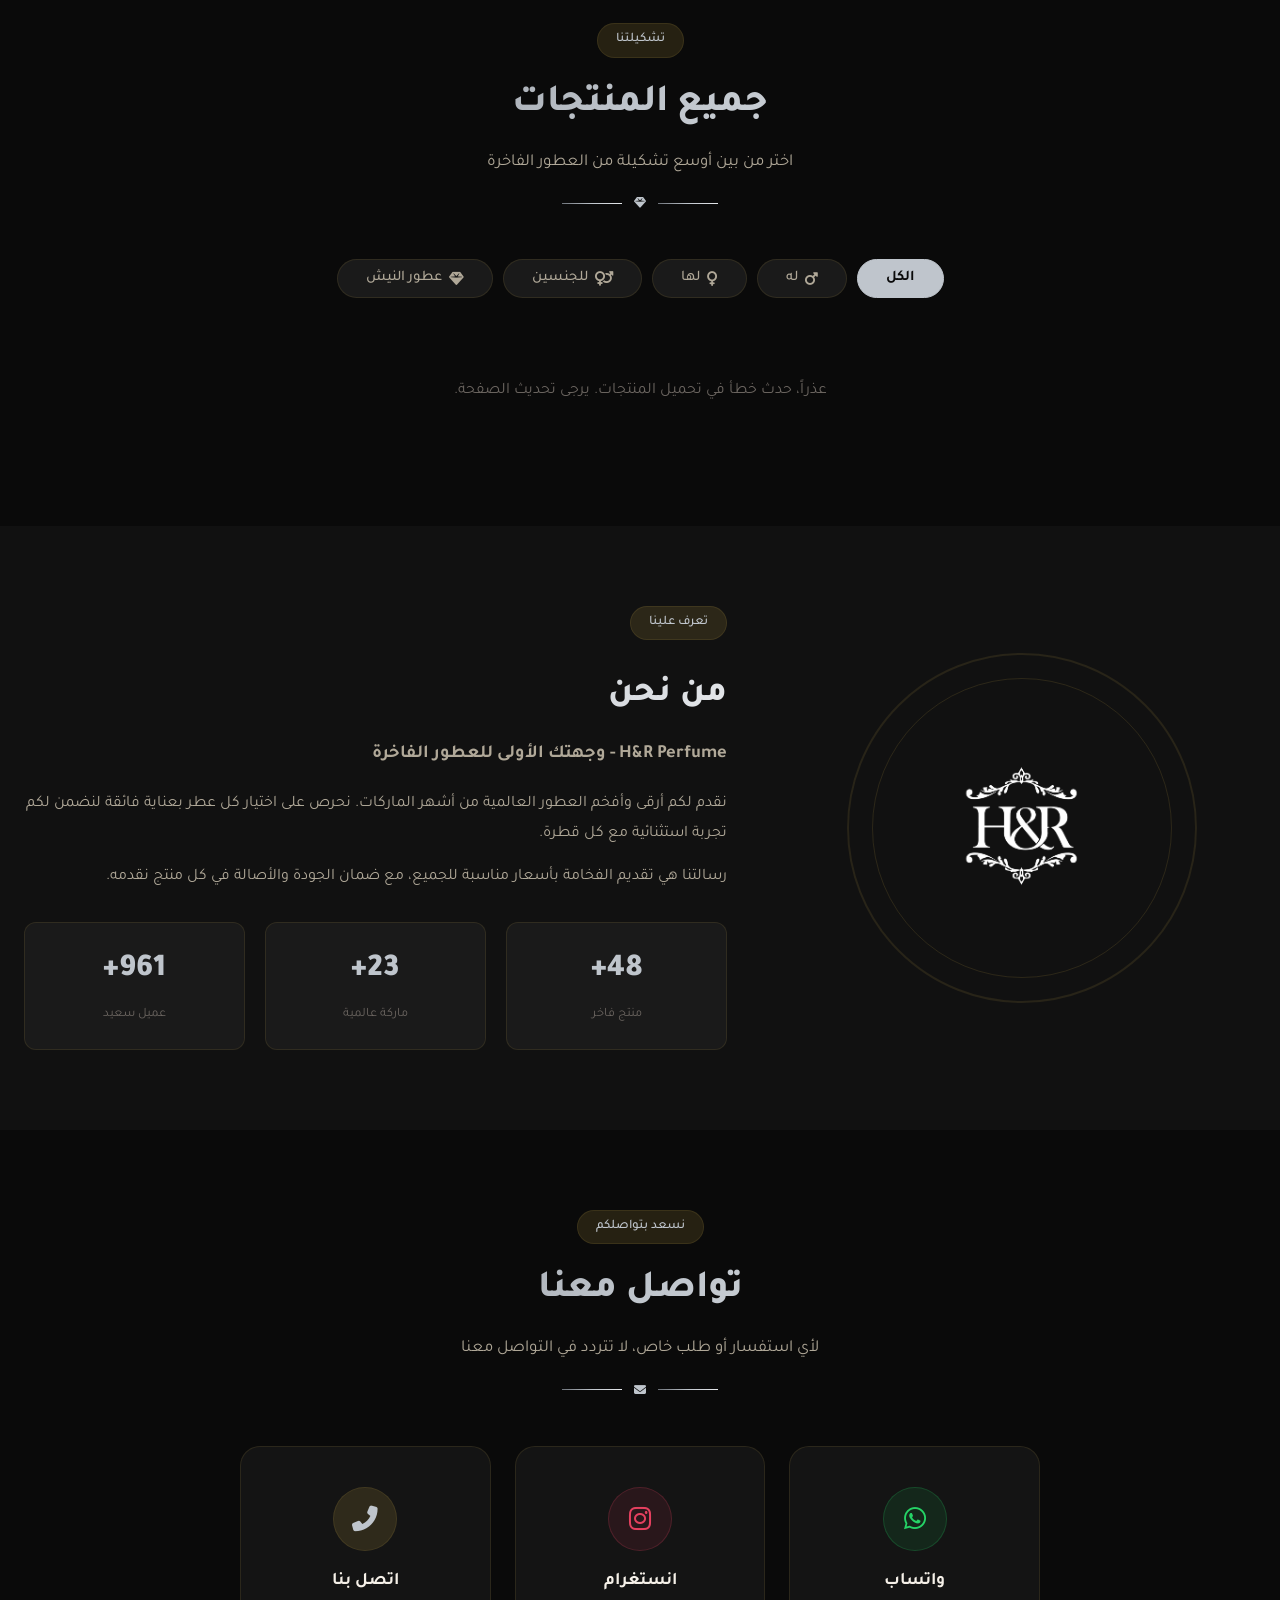
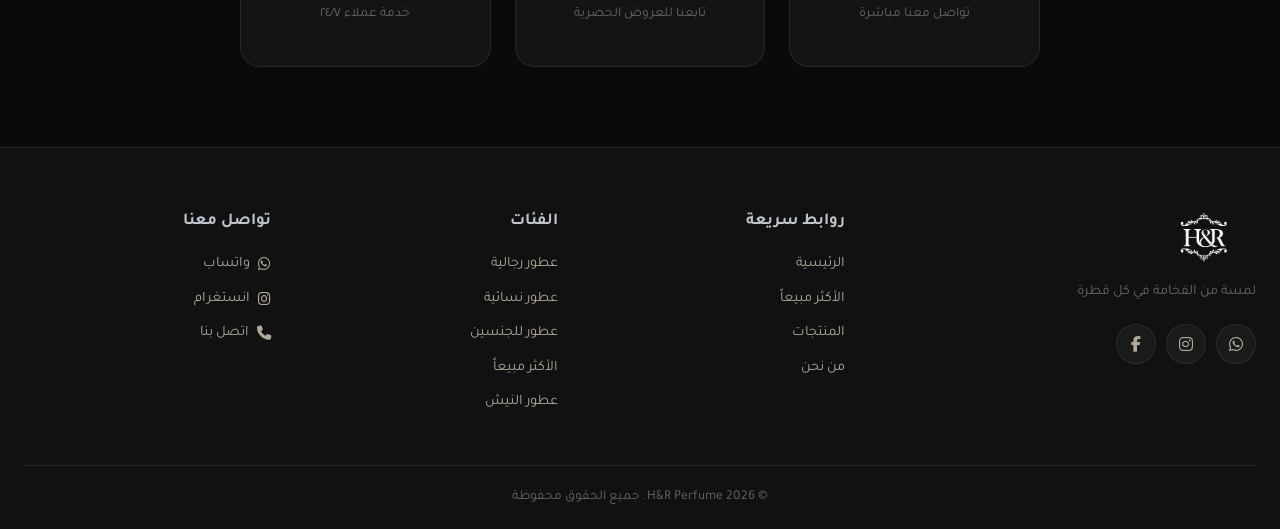
==== commit e0e0947b: "Add files via upload" ====
--- a/index.html
+++ b/index.html
@@ -79,26 +79,33 @@
             </div>
         </div>
         <div class="cart-footer" id="cart-footer" style="display:none;">
-            <div class="cart-discount-section">
-                <label class="cart-discount-label" for="discount-code-input">&#1603;&#1608;&#1583;
-                    &#1575;&#1604;&#1582;&#1589;&#1605;</label>
-                <div class="cart-discount-form">
-                    <input type="text" id="discount-code-input" class="cart-discount-input"
-                        placeholder="&#1571;&#1583;&#1582;&#1604; &#1603;&#1608;&#1583; &#1575;&#1604;&#1582;&#1589;&#1605;"
-                        dir="rtl" autocomplete="off">
-                    <button class="cart-discount-btn" id="discount-apply-btn" type="button"
-                        disabled>&#1578;&#1591;&#1576;&#1610;&#1602;</button>
-                </div>
-                <p class="cart-discount-message" id="discount-validation-message"></p>
-                <div class="cart-discount-applied" id="discount-applied-box" style="display:none;">
-                    <div class="cart-discount-applied-row">
-                        <span id="discount-applied-code"></span>
-                        <button class="cart-discount-remove" id="discount-remove-btn"
-                            type="button">&#1573;&#1586;&#1575;&#1604;&#1577;</button>
-                    </div>
-                    <span class="cart-discount-applied-value" id="discount-applied-value"></span>
-                </div>
-            </div>
+            <div class="cart-discount-section" id="cart-discount-section">
+                <button class="cart-discount-toggle" id="discount-toggle-btn" type="button" aria-expanded="true">
+                    <span class="cart-discount-toggle-text">
+                        <span class="cart-discount-label">&#1603;&#1608;&#1583; &#1575;&#1604;&#1582;&#1589;&#1605;</span>
+                        <span class="cart-discount-toggle-hint" id="discount-toggle-hint"></span>
+                    </span>
+                    <i class="fas fa-chevron-down" aria-hidden="true"></i>
+                </button>
+                <div class="cart-discount-content" id="discount-content">
+                    <div class="cart-discount-form">
+                        <input type="text" id="discount-code-input" class="cart-discount-input"
+                            placeholder="&#1571;&#1583;&#1582;&#1604; &#1603;&#1608;&#1583; &#1575;&#1604;&#1582;&#1589;&#1605;"
+                            dir="rtl" autocomplete="off">
+                        <button class="cart-discount-btn" id="discount-apply-btn" type="button"
+                            disabled>&#1578;&#1591;&#1576;&#1610;&#1602;</button>
+                    </div>
+                    <p class="cart-discount-message" id="discount-validation-message"></p>
+                    <div class="cart-discount-applied" id="discount-applied-box" style="display:none;">
+                        <div class="cart-discount-applied-row">
+                            <span id="discount-applied-code"></span>
+                            <button class="cart-discount-remove" id="discount-remove-btn"
+                                type="button">&#1573;&#1586;&#1575;&#1604;&#1577;</button>
+                        </div>
+                        <span class="cart-discount-applied-value" id="discount-applied-value"></span>
+                    </div>
+                </div>
+            </div>
             <div class="cart-summary-line">
                 <span>&#1575;&#1604;&#1605;&#1580;&#1605;&#1608;&#1593;
                     &#1575;&#1604;&#1601;&#1585;&#1593;&#1610;</span>
@@ -408,4 +415,4 @@
     <script src="script.js"></script>
 </body>
 
-</html>+</html>
--- a/style.css
+++ b/style.css
@@ -611,12 +611,60 @@
     box-shadow: var(--shadow-sm);
 }
 
+.cart-discount-toggle {
+    width: 100%;
+    display: flex;
+    align-items: center;
+    justify-content: space-between;
+    gap: 10px;
+    background: transparent;
+    color: inherit;
+    padding: 0;
+}
+
+.cart-discount-toggle-text {
+    display: flex;
+    align-items: center;
+    gap: 8px;
+    flex-wrap: wrap;
+}
+
 .cart-discount-label {
     display: block;
-    margin-bottom: 8px;
+    margin-bottom: 0;
     color: var(--text-primary);
     font-size: 0.86rem;
     font-weight: 700;
+}
+
+.cart-discount-toggle-hint {
+    display: inline-flex;
+    align-items: center;
+    padding: 3px 8px;
+    border-radius: 999px;
+    background: rgba(255, 255, 255, 0.05);
+    color: var(--text-muted);
+    font-size: 0.7rem;
+    font-weight: 700;
+}
+
+.cart-discount-toggle i {
+    color: var(--text-muted);
+    font-size: 0.76rem;
+    transition: transform var(--transition-fast), color var(--transition-fast);
+}
+
+.cart-discount-section.is-expanded .cart-discount-toggle i {
+    transform: rotate(180deg);
+    color: var(--gold-primary);
+}
+
+.cart-discount-content {
+    margin-top: 10px;
+}
+
+.cart-discount-section.is-collapsed .cart-discount-content {
+    display: none;
 }
 
 .cart-discount-form {
@@ -2205,21 +2253,153 @@
 
     .cart-discount-btn {
         width: 100%;
-        min-height: 46px;
+        min-height: 42px;
     }
 
     .cart-summary-line,
     .cart-discount-applied-row,
     .cart-item-meta,
     .cart-item-bottom {
-        gap: 8px;
+        gap: 6px;
     }
 
     .cart-sidebar {
-        width: 260px;
-        max-width: 260px;
+        width: 290px;
+        max-width: 290px;
         border-radius: 0 var(--radius-lg) var(--radius-lg) 0;
         box-shadow: var(--shadow-lg);
+    }
+
+    .cart-header {
+        padding: 14px 14px;
+    }
+
+    .cart-header h3 {
+        font-size: 0.98rem;
+    }
+
+    .cart-items {
+        padding: 10px;
+    }
+
+    .cart-item {
+        grid-template-columns: 54px 1fr;
+        gap: 10px;
+        padding: 10px;
+        margin-bottom: 6px;
+    }
+
+    .cart-item-image {
+        width: 54px;
+        height: 54px;
+    }
+
+    .cart-item-info {
+        gap: 4px;
+    }
+
+    .cart-item-name {
+        font-size: 0.84rem;
+        padding-right: 18px;
+    }
+
+    .cart-item-detail {
+        font-size: 0.7rem;
+    }
+
+    .cart-item-price {
+        font-size: 0.84rem;
+    }
+
+    .cart-item-qty {
+        padding: 2px;
+        gap: 2px;
+    }
+
+    .cart-qty-btn {
+        width: 22px;
+        height: 22px;
+        font-size: 0.72rem;
+    }
+
+    .cart-qty-value {
+        min-width: 14px;
+        font-size: 0.8rem;
+    }
+
+    .cart-item-remove {
+        top: 8px;
+        left: 8px;
+        width: 22px;
+        height: 22px;
+        font-size: 0.62rem;
+    }
+
+    .cart-footer {
+        padding: 12px 14px 12px;
+    }
+
+    .cart-discount-section {
+        padding: 10px;
+        margin-bottom: 10px;
+    }
+
+    .cart-discount-toggle {
+        min-height: 28px;
+    }
+
+    .cart-discount-toggle-hint {
+        font-size: 0.66rem;
+        padding: 2px 7px;
+    }
+
+    .cart-discount-content {
+        margin-top: 8px;
+    }
+
+    .cart-discount-input {
+        padding: 9px 11px;
+        font-size: 0.82rem;
+    }
+
+    .cart-discount-message {
+        min-height: 14px;
+        margin-top: 6px;
+        font-size: 0.72rem;
+    }
+
+    .cart-summary-line {
+        margin-bottom: 6px;
+        font-size: 0.84rem;
+    }
+
+    .cart-total {
+        font-size: 0.94rem;
+        margin-bottom: 8px;
+    }
+
+    .cart-shipping-status {
+        margin-bottom: 10px;
+    }
+
+    .cart-shipping-status p {
+        font-size: 0.75rem;
+        margin-bottom: 6px;
+    }
+
+    .cart-shipping-bar {
+        height: 7px;
+    }
+
+    .btn-checkout {
+        padding: 10px 12px;
+        font-size: 0.88rem;
+        margin-bottom: 6px;
+    }
+
+    .btn-clear-cart {
+        padding: 8px;
+        font-size: 0.76rem;
     }
 }
 
@@ -2233,8 +2413,33 @@
     }
 
     .cart-sidebar {
-        width: 240px;
-        max-width: 240px;
+        width: 280px;
+        max-width: 280px;
+    }
+
+    .cart-item {
+        grid-template-columns: 50px 1fr;
+        gap: 8px;
+        padding: 9px;
+    }
+
+    .cart-item-image {
+        width: 50px;
+        height: 50px;
+    }
+
+    .cart-item-name {
+        font-size: 0.8rem;
+    }
+
+    .cart-item-detail,
+    .cart-discount-label,
+    .cart-summary-line {
+        font-size: 0.72rem;
+    }
+
+    .cart-total {
+        font-size: 0.9rem;
     }
 
     .products-grid {
@@ -2302,8 +2507,8 @@
     }
 
     .cart-sidebar {
-        width: 300px;
-        max-width: 300px;
+        width: 280px;
+        max-width: 280px;
     }
 }
 
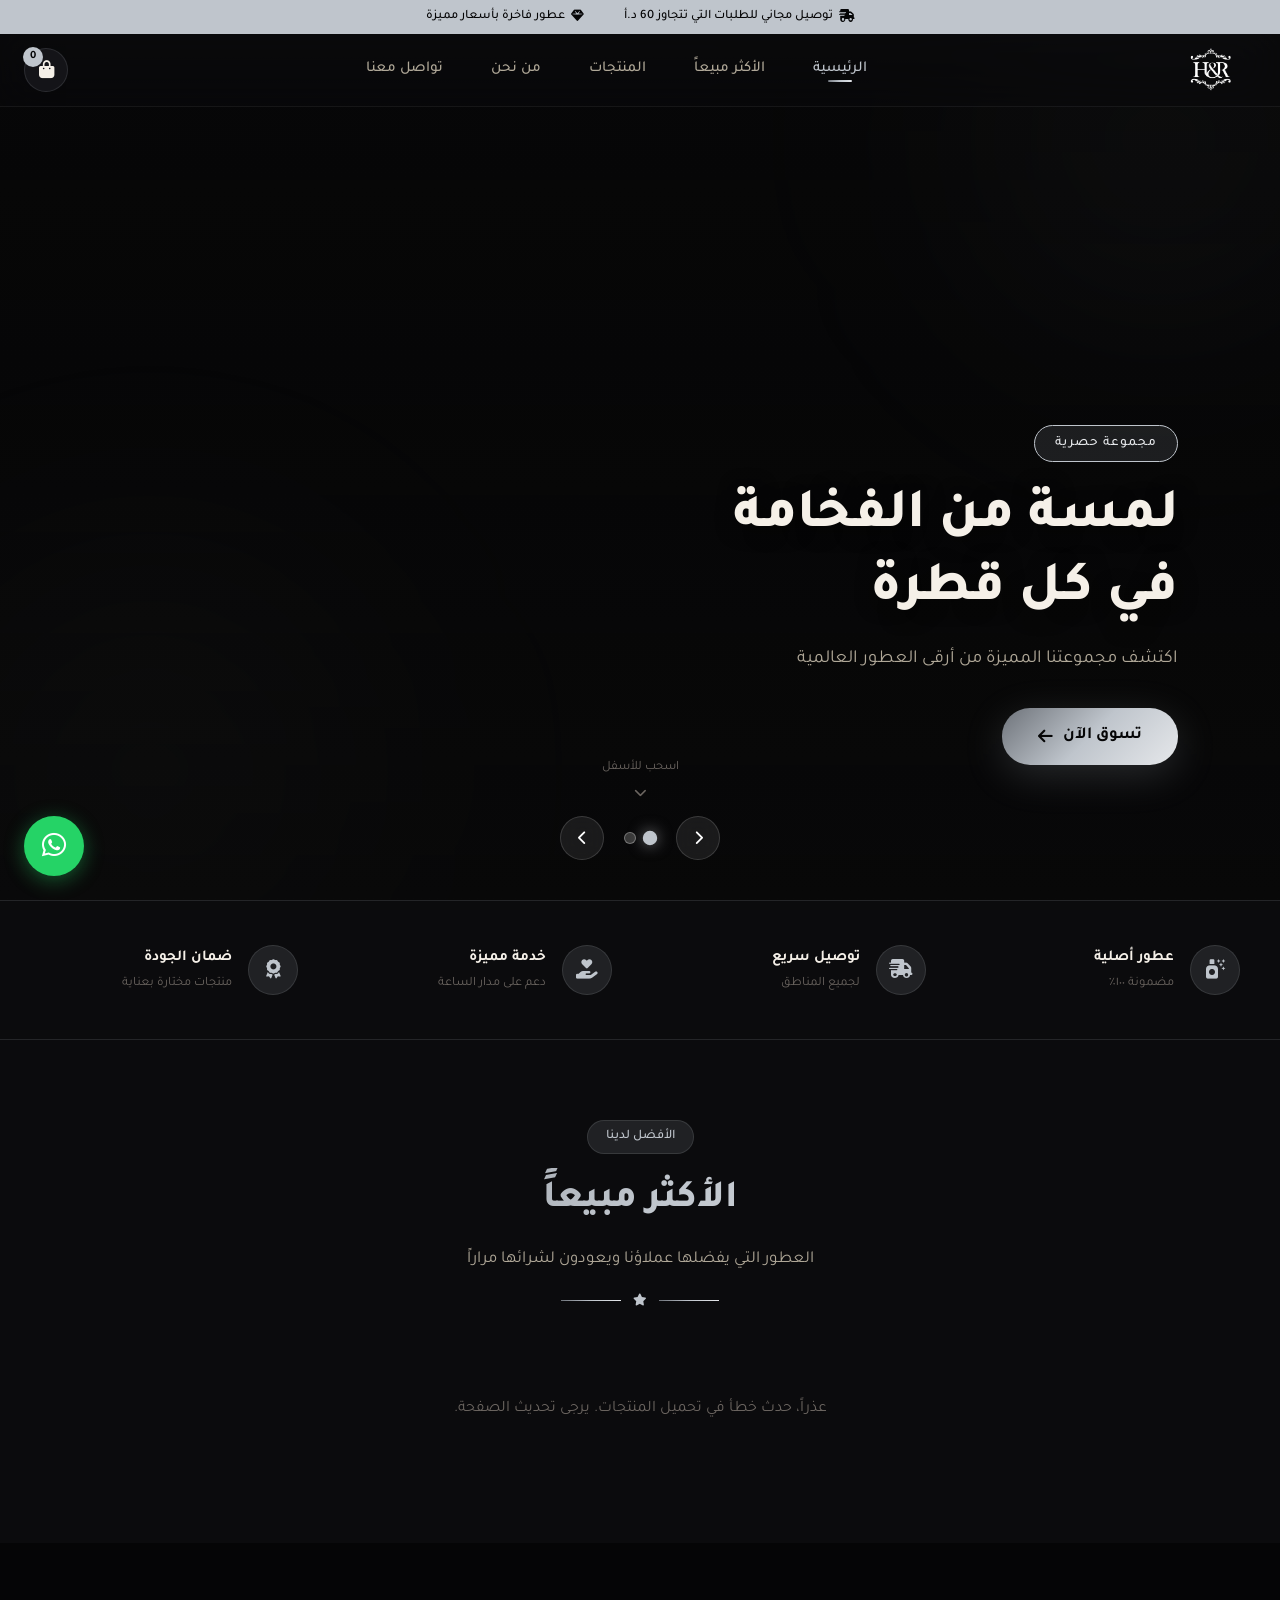
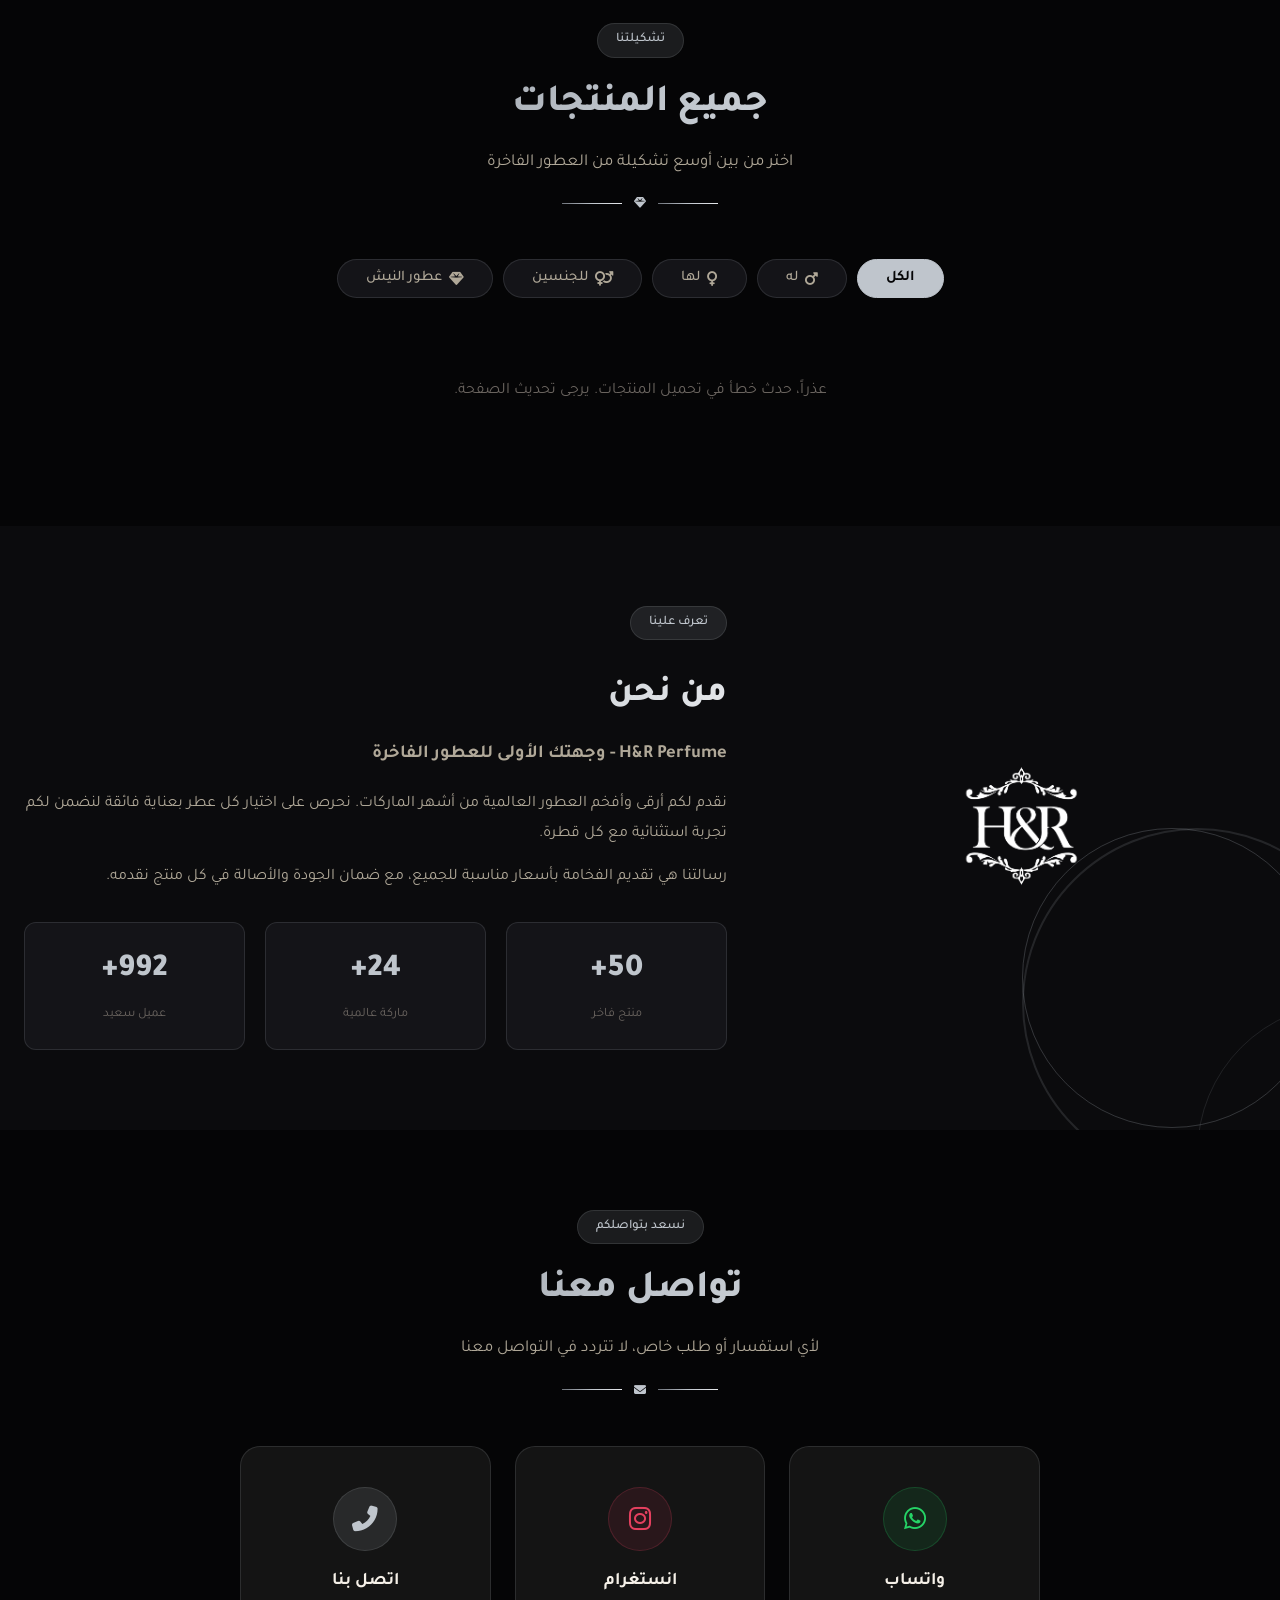
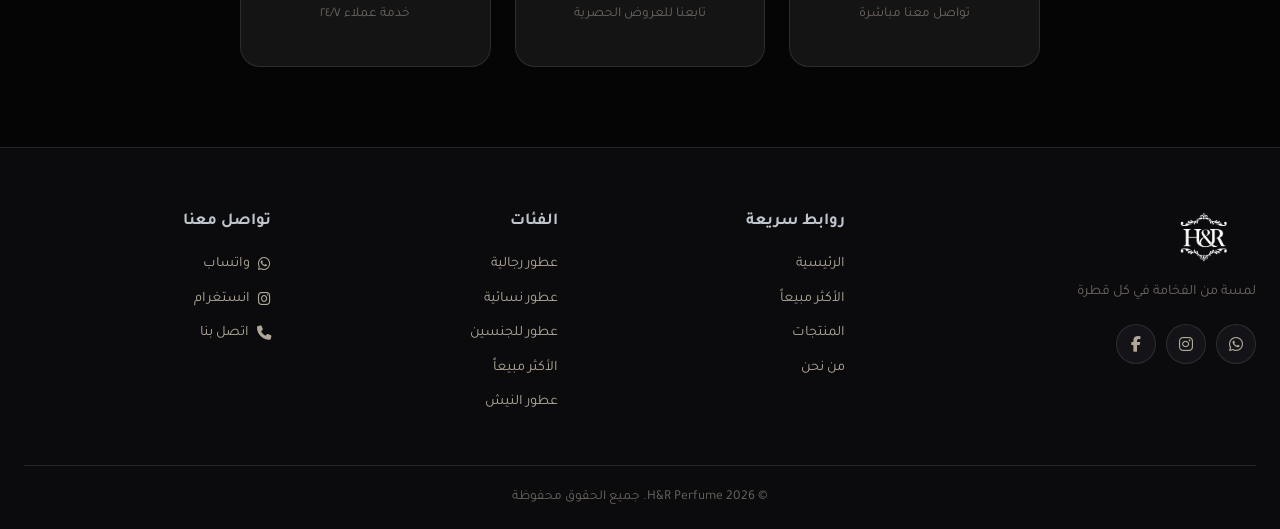
==== commit 8d3f9858: "Add files via upload" ====
--- a/index.html
+++ b/index.html
@@ -1,88 +1,107 @@
-<!DOCTYPE html>
-<html lang="ar" dir="rtl">
-
-<head>
-    <meta charset="UTF-8">
-    <meta name="viewport" content="width=device-width, initial-scale=1.0">
-    <title>H&R Perfume | لمسة من الفخامة في كل قطرة</title>
-    <meta name="description"
-        content="H&R Perfume - متجر العطور الفاخرة. اكتشف مجموعتنا المميزة من أفضل العطور العالمية للرجال والنساء. لمسة من الفخامة في كل قطرة.">
-    <link rel="icon" type="image/png" href="logo without background.png">
-    <link
-        href="https://fonts.googleapis.com/css2?family=Tajawal:wght@300;400;500;700;800;900&family=Playfair+Display:wght@400;500;600;700&display=swap"
-        rel="stylesheet">
-    <link rel="stylesheet" href="https://cdnjs.cloudflare.com/ajax/libs/font-awesome/6.5.1/css/all.min.css">
-    <link rel="stylesheet" href="style.css">
-</head>
-
-<body>
-
-    <!-- Loader -->
-    <div id="page-loader" class="page-loader">
-        <div class="loader-content">
-            <img src="logo without background.png" alt="H&R" class="loader-logo">
-            <div class="loader-bar">
-                <div class="loader-bar-fill"></div>
-            </div>
-        </div>
-    </div>
-
-    <!-- Header -->
-    <header id="main-header" class="main-header">
-        <div class="header-top">
-            <div class="container">
-                <span><i class="fas fa-shipping-fast"></i> &#1578;&#1608;&#1589;&#1610;&#1604;
-                    &#1605;&#1580;&#1575;&#1606;&#1610; &#1604;&#1604;&#1591;&#1604;&#1576;&#1575;&#1578;
-                    &#1575;&#1604;&#1578;&#1610; &#1578;&#1578;&#1580;&#1575;&#1608;&#1586; 60 &#1583;.&#1571;</span>
-                <span><i class="fas fa-gem"></i> عطور فاخرة بأسعار مميزة</span>
-            </div>
-        </div>
-        <nav class="navbar">
-            <div class="container navbar-content">
-                <a href="#" class="logo" id="nav-logo">
-                    <img src="logo without background.png" alt="H&R Perfume">
-                </a>
-                <ul class="nav-links" id="nav-links">
-                    <li><a href="#home" class="nav-link active">الرئيسية</a></li>
-                    <li><a href="#best-sellers" class="nav-link">الأكثر مبيعاً</a></li>
-                    <li><a href="#products" class="nav-link">المنتجات</a></li>
-                    <li><a href="#about" class="nav-link">من نحن</a></li>
-                    <li><a href="#contact" class="nav-link">تواصل معنا</a></li>
-                </ul>
-                <div class="nav-actions">
-                    <button class="cart-btn" id="cart-toggle" aria-label="سلة التسوق">
-                        <i class="fas fa-shopping-bag"></i>
-                        <span class="cart-count" id="cart-count">0</span>
-                    </button>
-                    <button class="mobile-menu-btn" id="mobile-menu-btn" aria-label="القائمة">
-                        <span></span>
-                        <span></span>
-                        <span></span>
-                    </button>
-                </div>
-            </div>
-        </nav>
-    </header>
-
-    <!-- Cart Sidebar -->
-    <div class="cart-overlay" id="cart-overlay"></div>
-    <aside class="cart-sidebar" id="cart-sidebar">
-        <div class="cart-header">
-            <h3><i class="fas fa-shopping-bag"></i> سلة التسوق</h3>
-            <button class="cart-close" id="cart-close"><i class="fas fa-times"></i></button>
-        </div>
-        <div class="cart-items" id="cart-items">
-            <div class="cart-empty" id="cart-empty">
-                <i class="fas fa-shopping-bag"></i>
-                <p>سلة التسوق فارغة</p>
-                <span>أضف منتجات لتبدأ التسوق</span>
-            </div>
-        </div>
-        <div class="cart-footer" id="cart-footer" style="display:none;">
+<!DOCTYPE html>
+<html lang="ar" dir="rtl">
+
+<head>
+    <meta charset="UTF-8">
+    <meta name="viewport" content="width=device-width, initial-scale=1.0">
+    <title>H&amp;R Perfume | لمسة من الفخامة في كل قطرة</title>
+    <meta name="description"
+        content="H&amp;R Perfume - متجر العطور الفاخرة. اكتشف مجموعتنا المميزة من أفضل العطور العالمية للرجال والنساء. لمسة من الفخامة في كل قطرة.">
+    <link rel="icon" type="image/png" href="logo without background.png">
+    <link
+        href="https://fonts.googleapis.com/css2?family=Tajawal:wght@300;400;500;700;800;900&family=Playfair+Display:wght@400;500;600;700&display=swap"
+        rel="stylesheet">
+    <link rel="stylesheet" href="https://cdnjs.cloudflare.com/ajax/libs/font-awesome/6.5.1/css/all.min.css">
+    <link rel="stylesheet" href="style.css">
+</head>
+
+<body>
+
+    <!-- Loader -->
+    <div id="page-loader" class="page-loader">
+        <div class="loader-content">
+            <img src="logo without background.png" alt="H&amp;R" class="loader-logo">
+            <div class="loader-bar">
+                <div class="loader-bar-fill"></div>
+            </div>
+        </div>
+    </div>
+
+    <!-- Header -->
+    <header id="main-header" class="main-header">
+        <div class="header-top">
+            <div class="container">
+                <span><i class="fas fa-shipping-fast"></i> &#1578;&#1608;&#1589;&#1610;&#1604;
+                    &#1605;&#1580;&#1575;&#1606;&#1610; &#1604;&#1604;&#1591;&#1604;&#1576;&#1575;&#1578;
+                    &#1575;&#1604;&#1578;&#1610; &#1578;&#1578;&#1580;&#1575;&#1608;&#1586; 60 &#1583;.&#1571;</span>
+                <span><i class="fas fa-gem"></i> عطور فاخرة بأسعار مميزة</span>
+            </div>
+        </div>
+        <nav class="navbar">
+            <div class="container navbar-content">
+                <a href="#" class="logo" id="nav-logo">
+                    <img src="logo without background.png" alt="H&amp;R Perfume">
+                </a>
+                <ul class="nav-links" id="nav-links">
+                    <div class="mobile-menu-header">
+                        <img src="logo without background.png" alt="H&R Perfume" class="mobile-menu-logo">
+                        <span class="mobile-menu-brand">H<span class="amp">&amp;</span>R Perfume</span>
+                        <span class="mobile-menu-tagline">الفخامة في كل قطرة</span>
+                    </div>
+                    <div class="mobile-menu-divider"></div>
+                    <li><a href="#home" class="nav-link active"><i class="fas fa-home"></i> الرئيسية</a></li>
+                    <li><a href="#best-sellers" class="nav-link"><i class="fas fa-fire"></i> الأكثر مبيعاً</a></li>
+                    <li><a href="#products" class="nav-link"><i class="fas fa-spray-can-sparkles"></i> المنتجات</a></li>
+                    <li><a href="#about" class="nav-link"><i class="fas fa-info-circle"></i> من نحن</a></li>
+                    <li><a href="#contact" class="nav-link"><i class="fas fa-envelope"></i> تواصل معنا</a></li>
+                    <div class="mobile-menu-divider"></div>
+                    <div class="mobile-menu-footer">
+                        <div class="mobile-menu-socials">
+                            <a href="https://wa.me/962797107408" target="_blank" aria-label="واتساب"><i
+                                    class="fab fa-whatsapp"></i></a>
+                            <a href="https://instagram.com/hadeelandrama" target="_blank" aria-label="انستغرام"><i
+                                    class="fab fa-instagram"></i></a>
+                            <a href="https://facebook.com/hadeelandrama" target="_blank" aria-label="فيسبوك"><i
+                                    class="fab fa-facebook-f"></i></a>
+                        </div>
+                        <span class="mobile-menu-copyright">© 2026 H&R Perfume</span>
+                    </div>
+                </ul>
+                <div class="nav-actions">
+                    <button class="cart-btn" id="cart-toggle" aria-label="سلة التسوق">
+                        <i class="fas fa-shopping-bag"></i>
+                        <span class="cart-count" id="cart-count">0</span>
+                    </button>
+                    <button class="mobile-menu-btn" id="mobile-menu-btn" aria-label="القائمة">
+                        <span></span>
+                        <span></span>
+                        <span></span>
+                    </button>
+                </div>
+            </div>
+        </nav>
+    </header>
+
+    <!-- Cart Sidebar -->
+    <div class="cart-overlay" id="cart-overlay"></div>
+    <aside class="cart-sidebar" id="cart-sidebar">
+        <div class="cart-header">
+            <h3><i class="fas fa-shopping-bag"></i> سلة التسوق</h3>
+            <button class="cart-close" id="cart-close"><i class="fas fa-times"></i></button>
+        </div>
+        <div class="cart-items" id="cart-items">
+            <div class="cart-empty" id="cart-empty">
+                <i class="fas fa-shopping-bag"></i>
+                <p>سلة التسوق فارغة</p>
+                <span>أضف منتجات لتبدأ التسوق</span>
+            </div>
+        </div>
+        <div class="cart-footer" id="cart-footer" style="display:none;">
             <div class="cart-discount-section" id="cart-discount-section">
                 <button class="cart-discount-toggle" id="discount-toggle-btn" type="button" aria-expanded="true">
                     <span class="cart-discount-toggle-text">
-                        <span class="cart-discount-label">&#1603;&#1608;&#1583; &#1575;&#1604;&#1582;&#1589;&#1605;</span>
+                        <span class="cart-discount-label">&#1603;&#1608;&#1583;
+                            &#1575;&#1604;&#1582;&#1589;&#1605;</span>
                         <span class="cart-discount-toggle-hint" id="discount-toggle-hint"></span>
                     </span>
                     <i class="fas fa-chevron-down" aria-hidden="true"></i>
@@ -106,313 +125,320 @@
                     </div>
                 </div>
             </div>
-            <div class="cart-summary-line">
-                <span>&#1575;&#1604;&#1605;&#1580;&#1605;&#1608;&#1593;
-                    &#1575;&#1604;&#1601;&#1585;&#1593;&#1610;</span>
-                <span id="cart-subtotal-price">0 &#1583;.&#1571;</span>
-            </div>
-            <div class="cart-summary-line cart-summary-discount" id="cart-discount-row" style="display:none;">
-                <span>&#1602;&#1610;&#1605;&#1577; &#1575;&#1604;&#1582;&#1589;&#1605;</span>
-                <span id="cart-discount-price">-0 &#1583;.&#1571;</span>
-            </div>
-            <div class="cart-total">
-                <span>&#1575;&#1604;&#1605;&#1580;&#1605;&#1608;&#1593;
-                    &#1575;&#1604;&#1606;&#1607;&#1575;&#1574;&#1610;</span>
-                <span id="cart-total-price">0 &#1583;.&#1571;</span>
-            </div>
-            <div class="cart-shipping-status">
-                <p id="cart-shipping-message"></p>
-                <div class="cart-shipping-bar">
-                    <span id="cart-shipping-progress"></span>
-                </div>
-            </div>
-            <button class="btn-checkout" id="btn-checkout">
-                <i class="fab fa-whatsapp"></i> إتمام الطلب عبر واتساب
-            </button>
-            <button class="btn-clear-cart" id="btn-clear-cart">
-                <i class="fas fa-trash-alt"></i> تفريغ السلة
-            </button>
-        </div>
-    </aside>
-
-    <!-- Hero Slideshow -->
-    <section id="home" class="hero-section">
-        <div class="hero-slider">
-            <div class="slide active" style="background-image: url('slide show 1.png');">
-                <div class="slide-overlay"></div>
-                <div class="slide-content">
-                    <span class="slide-badge">مجموعة حصرية</span>
-                    <h1>لمسة من الفخامة<br>في كل قطرة</h1>
-                    <p>اكتشف مجموعتنا المميزة من أرقى العطور العالمية</p>
-                    <a href="#products" class="btn-primary">تسوق الآن <i class="fas fa-arrow-left"></i></a>
-                </div>
-            </div>
-            <div class="slide" style="background-image: url('slideshow 2.png');">
-                <div class="slide-overlay"></div>
-                <div class="slide-content">
-                    <span class="slide-badge">عطور أصلية</span>
-                    <h1>أفخم العطور<br>العالمية</h1>
-                    <p>تشكيلة واسعة من أشهر الماركات العالمية بأسعار لا تُقاوم</p>
-                    <a href="#best-sellers" class="btn-primary">الأكثر مبيعاً <i class="fas fa-arrow-left"></i></a>
-                </div>
-            </div>
-        </div>
-        <div class="slider-controls">
-            <button class="slider-btn prev-btn" id="prev-slide"><i class="fas fa-chevron-right"></i></button>
-            <div class="slider-dots" id="slider-dots"></div>
-            <button class="slider-btn next-btn" id="next-slide"><i class="fas fa-chevron-left"></i></button>
-        </div>
-        <div class="hero-scroll-indicator">
-            <span>اسحب للأسفل</span>
-            <i class="fas fa-chevron-down"></i>
-        </div>
-    </section>
-
-    <!-- Features Bar -->
-    <section class="features-bar">
-        <div class="container">
-            <div class="feature-item">
-                <div class="feature-icon"><i class="fas fa-spray-can-sparkles"></i></div>
-                <div class="feature-text">
-                    <h4>عطور أصلية</h4>
-                    <p>مضمونة ١٠٠٪</p>
-                </div>
-            </div>
-            <div class="feature-item">
-                <div class="feature-icon"><i class="fas fa-truck-fast"></i></div>
-                <div class="feature-text">
-                    <h4>توصيل سريع</h4>
-                    <p>لجميع المناطق</p>
-                </div>
-            </div>
-            <div class="feature-item">
-                <div class="feature-icon"><i class="fas fa-hand-holding-heart"></i></div>
-                <div class="feature-text">
-                    <h4>خدمة مميزة</h4>
-                    <p>دعم على مدار الساعة</p>
-                </div>
-            </div>
-            <div class="feature-item">
-                <div class="feature-icon"><i class="fas fa-shield-check"></i></div>
-                <div class="feature-text">
-                    <h4>ضمان الجودة</h4>
-                    <p>منتجات مختارة بعناية</p>
-                </div>
-            </div>
-        </div>
-    </section>
-
-    <!-- Best Sellers -->
-    <section id="best-sellers" class="section best-sellers-section">
-        <div class="container">
-            <div class="section-header">
-                <span class="section-badge">الأفضل لدينا</span>
-                <h2>الأكثر مبيعاً</h2>
-                <p>العطور التي يفضلها عملاؤنا ويعودون لشرائها مراراً</p>
-                <div class="section-divider">
-                    <span></span>
-                    <i class="fas fa-star"></i>
-                    <span></span>
-                </div>
-            </div>
-            <div class="products-grid" id="best-sellers-grid">
-                <!-- Populated by JS -->
-            </div>
-        </div>
-    </section>
-
-    <!-- Products Catalog -->
-    <section id="products" class="section products-section">
-        <div class="container">
-            <div class="section-header">
-                <span class="section-badge">تشكيلتنا</span>
-                <h2>جميع المنتجات</h2>
-                <p>اختر من بين أوسع تشكيلة من العطور الفاخرة</p>
-                <div class="section-divider">
-                    <span></span>
-                    <i class="fas fa-gem"></i>
-                    <span></span>
-                </div>
-            </div>
-            <div class="filter-bar">
-                <button class="filter-btn active" data-filter="all">الكل</button>
-                <button class="filter-btn" data-filter="Him"><i class="fas fa-mars"></i> له</button>
-                <button class="filter-btn" data-filter="Her"><i class="fas fa-venus"></i> لها</button>
-                <button class="filter-btn" data-filter="Unisex"><i class="fas fa-venus-mars"></i> للجنسين</button>
-            </div>
-            <div class="products-grid" id="products-grid">
-                <!-- Populated by JS -->
-            </div>
-        </div>
-    </section>
-
-    <!-- About Section -->
-    <section id="about" class="section about-section">
-        <div class="container">
-            <div class="about-content">
-                <div class="about-image">
-                    <img src="logo without background.png" alt="H&R Perfume" class="about-logo">
-                    <div class="about-image-decoration"></div>
-                </div>
-                <div class="about-text">
-                    <span class="section-badge">تعرف علينا</span>
-                    <h2>من نحن</h2>
-                    <p class="about-lead">H&R Perfume - وجهتك الأولى للعطور الفاخرة</p>
-                    <p>نقدم لكم أرقى وأفخم العطور العالمية من أشهر الماركات. نحرص على اختيار كل عطر بعناية فائقة لنضمن
-                        لكم تجربة استثنائية مع كل قطرة.</p>
-                    <p>رسالتنا هي تقديم الفخامة بأسعار مناسبة للجميع، مع ضمان الجودة والأصالة في كل منتج نقدمه.</p>
-                    <div class="about-stats">
-                        <div class="stat">
-                            <span class="stat-num" data-count="50">0</span>
-                            <span class="stat-label">منتج فاخر</span>
-                        </div>
-                        <div class="stat">
-                            <span class="stat-num" data-count="24">0</span>
-                            <span class="stat-label">ماركة عالمية</span>
-                        </div>
-                        <div class="stat">
-                            <span class="stat-num" data-count="1000">0</span>
-                            <span class="stat-label">عميل سعيد</span>
-                        </div>
-                    </div>
-                </div>
-            </div>
-        </div>
-    </section>
-
-    <!-- Contact Section -->
-    <section id="contact" class="section contact-section">
-        <div class="container">
-            <div class="section-header">
-                <span class="section-badge">نسعد بتواصلكم</span>
-                <h2>تواصل معنا</h2>
-                <p>لأي استفسار أو طلب خاص، لا تتردد في التواصل معنا</p>
-                <div class="section-divider">
-                    <span></span>
-                    <i class="fas fa-envelope"></i>
-                    <span></span>
-                </div>
-            </div>
-            <div class="contact-cards">
-                <a href="https://wa.me/962797107408" target="_blank" class="contact-card" id="contact-whatsapp">
-                    <div class="contact-icon whatsapp"><i class="fab fa-whatsapp"></i></div>
-                    <h4>واتساب</h4>
-                    <p>تواصل معنا مباشرة</p>
-                </a>
-                <a href="https://instagram.com/hadeelandrama" target="_blank" class="contact-card"
-                    id="contact-instagram">
-                    <div class="contact-icon instagram"><i class="fab fa-instagram"></i></div>
-                    <h4>انستغرام</h4>
-                    <p>تابعنا للعروض الحصرية</p>
-                </a>
-                <a href="tel:+962797107408" class="contact-card" id="contact-phone">
-                    <div class="contact-icon phone"><i class="fas fa-phone-flip"></i></div>
-                    <h4>اتصل بنا</h4>
-                    <p>خدمة عملاء ٢٤/٧</p>
-                </a>
-            </div>
-        </div>
-    </section>
-
-    <!-- Footer -->
-    <footer class="main-footer">
-        <div class="container">
-            <div class="footer-content">
-                <div class="footer-brand">
-                    <img src="logo without background.png" alt="H&R Perfume" class="footer-logo">
-                    <p>لمسة من الفخامة في كل قطرة</p>
-                    <div class="footer-socials">
-                        <a href="https://wa.me/962797107408" target="_blank" aria-label="واتساب"><i
-                                class="fab fa-whatsapp"></i></a>
-                        <a href="https://instagram.com/hadeelandrama" target="_blank" aria-label="انستغرام"><i
-                                class="fab fa-instagram"></i></a>
-                        <a href="https://facebook.com/hadeelandrama" target="_blank" aria-label="فيسبوك"><i
-                                class="fab fa-facebook-f"></i></a>
-                    </div>
-                </div>
-                <div class="footer-links">
-                    <h4>روابط سريعة</h4>
-                    <ul>
-                        <li><a href="#home">الرئيسية</a></li>
-                        <li><a href="#best-sellers">الأكثر مبيعاً</a></li>
-                        <li><a href="#products">المنتجات</a></li>
-                        <li><a href="#about">من نحن</a></li>
-                    </ul>
-                </div>
-                <div class="footer-links">
-                    <h4>الفئات</h4>
-                    <ul>
-                        <li><a href="#products" data-filter-link="Him">عطور رجالية</a></li>
-                        <li><a href="#products" data-filter-link="Her">عطور نسائية</a></li>
-                        <li><a href="#products" data-filter-link="Unisex">عطور للجنسين</a></li>
-                        <li><a href="#best-sellers">الأكثر مبيعاً</a></li>
-                    </ul>
-                </div>
-                <div class="footer-links">
-                    <h4>تواصل معنا</h4>
-                    <ul>
-                        <li><a href="https://wa.me/962797107408" target="_blank"><i class="fab fa-whatsapp"></i>
-                                واتساب</a></li>
-                        <li><a href="https://instagram.com/hadeelandrama" target="_blank"><i
-                                    class="fab fa-instagram"></i> انستغرام</a></li>
-                        <li><a href="tel:+962797107408"><i class="fas fa-phone"></i> اتصل بنا</a></li>
-                    </ul>
-                </div>
-            </div>
-            <div class="footer-bottom">
-                <p>&copy; 2026 H&R Perfume. جميع الحقوق محفوظة</p>
-            </div>
-        </div>
-    </footer>
-
-    <!-- Product Quick View Modal -->
-    <div class="modal-overlay" id="product-modal-overlay"></div>
-    <div class="product-modal" id="product-modal">
-        <button class="modal-close" id="modal-close"><i class="fas fa-times"></i></button>
-        <div class="modal-body">
-            <div class="modal-image">
-                <img id="modal-product-image" src="" alt="">
-            </div>
-            <div class="modal-info">
-                <span class="modal-brand" id="modal-brand"></span>
-                <h2 id="modal-name"></h2>
-                <span class="modal-gender" id="modal-gender"></span>
-                <div class="modal-sizes">
-                    <h4>اختر الحجم:</h4>
-                    <div class="size-options">
-                        <button class="size-btn active" data-size="100ml" id="size-100">
-                            <span class="size-label">100ml</span>
-                            <span class="size-price" id="price-100"></span>
-                        </button>
-                    </div>
-                </div>
-                <div class="modal-quantity">
-                    <h4>الكمية:</h4>
-                    <div class="quantity-control">
-                        <button class="qty-btn" id="qty-minus"><i class="fas fa-minus"></i></button>
-                        <span class="qty-value" id="qty-value">1</span>
-                        <button class="qty-btn" id="qty-plus"><i class="fas fa-plus"></i></button>
-                    </div>
-                </div>
-                <button class="btn-add-to-cart" id="modal-add-to-cart">
-                    <i class="fas fa-shopping-bag"></i> أضف إلى السلة
-                </button>
-            </div>
-        </div>
-    </div>
-
-    <!-- WhatsApp Float -->
-    <a href="https://wa.me/962797107408" class="whatsapp-float" target="_blank" aria-label="تواصل عبر واتساب"
-        id="whatsapp-float">
-        <i class="fab fa-whatsapp"></i>
-    </a>
-
-    <!-- Back to Top -->
-    <button class="back-to-top" id="back-to-top" aria-label="العودة للأعلى">
-        <i class="fas fa-chevron-up"></i>
-    </button>
-
-    <script src="script.js"></script>
-</body>
-
-</html>
+            <div class="cart-summary-line">
+                <span>&#1575;&#1604;&#1605;&#1580;&#1605;&#1608;&#1593;
+                    &#1575;&#1604;&#1601;&#1585;&#1593;&#1610;</span>
+                <span id="cart-subtotal-price">0 &#1583;.&#1571;</span>
+            </div>
+            <div class="cart-summary-line cart-summary-discount" id="cart-discount-row" style="display:none;">
+                <span>&#1602;&#1610;&#1605;&#1577; &#1575;&#1604;&#1582;&#1589;&#1605;</span>
+                <span id="cart-discount-price">-0 &#1583;.&#1571;</span>
+            </div>
+            <div class="cart-total">
+                <span>&#1575;&#1604;&#1605;&#1580;&#1605;&#1608;&#1593;
+                    &#1575;&#1604;&#1606;&#1607;&#1575;&#1574;&#1610;</span>
+                <span id="cart-total-price">0 &#1583;.&#1571;</span>
+            </div>
+            <div class="cart-shipping-status">
+                <p id="cart-shipping-message"></p>
+                <div class="cart-shipping-bar">
+                    <span id="cart-shipping-progress"></span>
+                </div>
+            </div>
+            <button class="btn-checkout" id="btn-checkout">
+                <i class="fab fa-whatsapp"></i> إتمام الطلب عبر واتساب
+            </button>
+            <button class="btn-clear-cart" id="btn-clear-cart">
+                <i class="fas fa-trash-alt"></i> تفريغ السلة
+            </button>
+        </div>
+    </aside>
+
+    <!-- Hero Slideshow -->
+    <section id="home" class="hero-section">
+        <div class="hero-slider">
+            <div class="slide active" style="background-image: url('slide show 1.png');">
+                <div class="slide-overlay"></div>
+                <div class="slide-content">
+                    <span class="slide-badge">مجموعة حصرية</span>
+                    <h1>لمسة من الفخامة<br>في كل قطرة</h1>
+                    <p>اكتشف مجموعتنا المميزة من أرقى العطور العالمية</p>
+                    <a href="#products" class="btn-primary">تسوق الآن <i class="fas fa-arrow-left"></i></a>
+                </div>
+            </div>
+            <div class="slide" style="background-image: url('slideshow 2.png');">
+                <div class="slide-overlay"></div>
+                <div class="slide-content">
+                    <span class="slide-badge">عطور أصلية</span>
+                    <h1>أفخم العطور<br>العالمية</h1>
+                    <p>تشكيلة واسعة من أشهر الماركات العالمية بأسعار لا تُقاوم</p>
+                    <a href="#best-sellers" class="btn-primary">الأكثر مبيعاً <i class="fas fa-arrow-left"></i></a>
+                </div>
+            </div>
+        </div>
+        <div class="slider-controls">
+            <button class="slider-btn prev-btn" id="prev-slide"><i class="fas fa-chevron-right"></i></button>
+            <div class="slider-dots" id="slider-dots"></div>
+            <button class="slider-btn next-btn" id="next-slide"><i class="fas fa-chevron-left"></i></button>
+        </div>
+        <div class="hero-scroll-indicator">
+            <span>اسحب للأسفل</span>
+            <i class="fas fa-chevron-down"></i>
+        </div>
+    </section>
+
+    <!-- Features Bar -->
+    <section class="features-bar">
+        <div class="container">
+            <div class="feature-item">
+                <div class="feature-icon"><i class="fas fa-spray-can-sparkles"></i></div>
+                <div class="feature-text">
+                    <h4>عطور أصلية</h4>
+                    <p>مضمونة ١٠٠٪</p>
+                </div>
+            </div>
+            <div class="feature-item">
+                <div class="feature-icon"><i class="fas fa-truck-fast"></i></div>
+                <div class="feature-text">
+                    <h4>توصيل سريع</h4>
+                    <p>لجميع المناطق</p>
+                </div>
+            </div>
+            <div class="feature-item">
+                <div class="feature-icon"><i class="fas fa-hand-holding-heart"></i></div>
+                <div class="feature-text">
+                    <h4>خدمة مميزة</h4>
+                    <p>دعم على مدار الساعة</p>
+                </div>
+            </div>
+            <div class="feature-item">
+                <div class="feature-icon"><i class="fas fa-award"></i></div>
+                <div class="feature-text">
+                    <h4>ضمان الجودة</h4>
+                    <p>منتجات مختارة بعناية</p>
+                </div>
+            </div>
+        </div>
+    </section>
+
+    <!-- Best Sellers -->
+    <section id="best-sellers" class="section best-sellers-section">
+        <div class="container">
+            <div class="section-header">
+                <span class="section-badge">الأفضل لدينا</span>
+                <h2>الأكثر مبيعاً</h2>
+                <p>العطور التي يفضلها عملاؤنا ويعودون لشرائها مراراً</p>
+                <div class="section-divider">
+                    <span></span>
+                    <i class="fas fa-star"></i>
+                    <span></span>
+                </div>
+            </div>
+            <div class="products-grid" id="best-sellers-grid">
+                <!-- Populated by JS -->
+            </div>
+        </div>
+    </section>
+
+    <!-- Products Catalog -->
+    <section id="products" class="section products-section">
+        <div class="container">
+            <div class="section-header">
+                <span class="section-badge">تشكيلتنا</span>
+                <h2>جميع المنتجات</h2>
+                <p>اختر من بين أوسع تشكيلة من العطور الفاخرة</p>
+                <div class="section-divider">
+                    <span></span>
+                    <i class="fas fa-gem"></i>
+                    <span></span>
+                </div>
+            </div>
+            <div class="filter-bar">
+                <button class="filter-btn active" data-filter="all">الكل</button>
+                <button class="filter-btn" data-filter="Him"><i class="fas fa-mars"></i> له</button>
+                <button class="filter-btn" data-filter="Her"><i class="fas fa-venus"></i> لها</button>
+                <button class="filter-btn" data-filter="Unisex"><i class="fas fa-venus-mars"></i> للجنسين</button>
+            </div>
+            <div class="products-grid" id="products-grid">
+                <!-- Populated by JS -->
+            </div>
+            <div class="show-more-container" id="show-more-container" style="display:none;">
+                <button class="btn-show-more" id="btn-show-more">
+                    <i class="fas fa-th-large"></i>
+                    <span>عرض المزيد</span>
+                    <span class="show-more-count" id="show-more-count"></span>
+                </button>
+            </div>
+        </div>
+    </section>
+
+    <!-- About Section -->
+    <section id="about" class="section about-section">
+        <div class="container">
+            <div class="about-content">
+                <div class="about-image">
+                    <img src="logo without background.png" alt="H&amp;R Perfume" class="about-logo">
+                    <div class="about-image-decoration"></div>
+                </div>
+                <div class="about-text">
+                    <span class="section-badge">تعرف علينا</span>
+                    <h2>من نحن</h2>
+                    <p class="about-lead">H&amp;R Perfume - وجهتك الأولى للعطور الفاخرة</p>
+                    <p>نقدم لكم أرقى وأفخم العطور العالمية من أشهر الماركات. نحرص على اختيار كل عطر بعناية فائقة لنضمن
+                        لكم تجربة استثنائية مع كل قطرة.</p>
+                    <p>رسالتنا هي تقديم الفخامة بأسعار مناسبة للجميع، مع ضمان الجودة والأصالة في كل منتج نقدمه.</p>
+                    <div class="about-stats">
+                        <div class="stat">
+                            <span class="stat-num" data-count="50">0</span>
+                            <span class="stat-label">منتج فاخر</span>
+                        </div>
+                        <div class="stat">
+                            <span class="stat-num" data-count="24">0</span>
+                            <span class="stat-label">ماركة عالمية</span>
+                        </div>
+                        <div class="stat">
+                            <span class="stat-num" data-count="1000">0</span>
+                            <span class="stat-label">عميل سعيد</span>
+                        </div>
+                    </div>
+                </div>
+            </div>
+        </div>
+    </section>
+
+    <!-- Contact Section -->
+    <section id="contact" class="section contact-section">
+        <div class="container">
+            <div class="section-header">
+                <span class="section-badge">نسعد بتواصلكم</span>
+                <h2>تواصل معنا</h2>
+                <p>لأي استفسار أو طلب خاص، لا تتردد في التواصل معنا</p>
+                <div class="section-divider">
+                    <span></span>
+                    <i class="fas fa-envelope"></i>
+                    <span></span>
+                </div>
+            </div>
+            <div class="contact-cards">
+                <a href="https://wa.me/962797107408" target="_blank" class="contact-card" id="contact-whatsapp">
+                    <div class="contact-icon whatsapp"><i class="fab fa-whatsapp"></i></div>
+                    <h4>واتساب</h4>
+                    <p>تواصل معنا مباشرة</p>
+                </a>
+                <a href="https://instagram.com/hadeelandrama" target="_blank" class="contact-card"
+                    id="contact-instagram">
+                    <div class="contact-icon instagram"><i class="fab fa-instagram"></i></div>
+                    <h4>انستغرام</h4>
+                    <p>تابعنا للعروض الحصرية</p>
+                </a>
+                <a href="tel:+962797107408" class="contact-card" id="contact-phone">
+                    <div class="contact-icon phone"><i class="fas fa-phone-flip"></i></div>
+                    <h4>اتصل بنا</h4>
+                    <p>خدمة عملاء ٢٤/٧</p>
+                </a>
+            </div>
+        </div>
+    </section>
+
+    <!-- Footer -->
+    <footer class="main-footer">
+        <div class="container">
+            <div class="footer-content">
+                <div class="footer-brand">
+                    <img src="logo without background.png" alt="H&amp;R Perfume" class="footer-logo">
+                    <p>لمسة من الفخامة في كل قطرة</p>
+                    <div class="footer-socials">
+                        <a href="https://wa.me/962797107408" target="_blank" aria-label="واتساب"><i
+                                class="fab fa-whatsapp"></i></a>
+                        <a href="https://instagram.com/hadeelandrama" target="_blank" aria-label="انستغرام"><i
+                                class="fab fa-instagram"></i></a>
+                        <a href="https://facebook.com/hadeelandrama" target="_blank" aria-label="فيسبوك"><i
+                                class="fab fa-facebook-f"></i></a>
+                    </div>
+                </div>
+                <div class="footer-links">
+                    <h4>روابط سريعة</h4>
+                    <ul>
+                        <li><a href="#home">الرئيسية</a></li>
+                        <li><a href="#best-sellers">الأكثر مبيعاً</a></li>
+                        <li><a href="#products">المنتجات</a></li>
+                        <li><a href="#about">من نحن</a></li>
+                    </ul>
+                </div>
+                <div class="footer-links">
+                    <h4>الفئات</h4>
+                    <ul>
+                        <li><a href="#products" data-filter-link="Him">عطور رجالية</a></li>
+                        <li><a href="#products" data-filter-link="Her">عطور نسائية</a></li>
+                        <li><a href="#products" data-filter-link="Unisex">عطور للجنسين</a></li>
+                        <li><a href="#best-sellers">الأكثر مبيعاً</a></li>
+                    </ul>
+                </div>
+                <div class="footer-links">
+                    <h4>تواصل معنا</h4>
+                    <ul>
+                        <li><a href="https://wa.me/962797107408" target="_blank"><i class="fab fa-whatsapp"></i>
+                                واتساب</a></li>
+                        <li><a href="https://instagram.com/hadeelandrama" target="_blank"><i
+                                    class="fab fa-instagram"></i> انستغرام</a></li>
+                        <li><a href="tel:+962797107408"><i class="fas fa-phone"></i> اتصل بنا</a></li>
+                    </ul>
+                </div>
+            </div>
+            <div class="footer-bottom">
+                <p>&copy; 2026 H&amp;R Perfume. جميع الحقوق محفوظة</p>
+            </div>
+        </div>
+    </footer>
+
+    <!-- Product Quick View Modal -->
+    <div class="modal-overlay" id="product-modal-overlay"></div>
+    <div class="product-modal" id="product-modal">
+        <button class="modal-close" id="modal-close"><i class="fas fa-times"></i></button>
+        <div class="modal-body">
+            <div class="modal-image">
+                <img id="modal-product-image" src="" alt="">
+            </div>
+            <div class="modal-info">
+                <span class="modal-brand" id="modal-brand"></span>
+                <h2 id="modal-name"></h2>
+                <span class="modal-gender" id="modal-gender"></span>
+                <div class="modal-sizes">
+                    <h4>اختر الحجم:</h4>
+                    <div class="size-options">
+                        <button class="size-btn active" data-size="100ml" id="size-100">
+                            <span class="size-label">100ml</span>
+                            <span class="size-price" id="price-100"></span>
+                        </button>
+                    </div>
+                </div>
+                <div class="modal-quantity">
+                    <h4>الكمية:</h4>
+                    <div class="quantity-control">
+                        <button class="qty-btn" id="qty-minus"><i class="fas fa-minus"></i></button>
+                        <span class="qty-value" id="qty-value">1</span>
+                        <button class="qty-btn" id="qty-plus"><i class="fas fa-plus"></i></button>
+                    </div>
+                </div>
+                <button class="btn-add-to-cart" id="modal-add-to-cart">
+                    <i class="fas fa-shopping-bag"></i> أضف إلى السلة
+                </button>
+            </div>
+        </div>
+    </div>
+
+    <!-- WhatsApp Float -->
+    <a href="https://wa.me/962797107408" class="whatsapp-float" target="_blank" aria-label="تواصل عبر واتساب"
+        id="whatsapp-float">
+        <i class="fab fa-whatsapp"></i>
+    </a>
+
+    <!-- Back to Top -->
+    <button class="back-to-top" id="back-to-top" aria-label="العودة للأعلى">
+        <i class="fas fa-chevron-up"></i>
+    </button>
+
+    <script src="script.js"></script>
+</body>
+
+</html>
--- a/style.css
+++ b/style.css
@@ -1,28 +1,28 @@
 /* ===== CSS Variables & Design Tokens ===== */
 :root {
-    --bg-primary: #0a0a0a;
-    --bg-secondary: #111111;
-    --bg-tertiary: #1a1a1a;
+    --bg-primary: #050506;
+    --bg-secondary: #0b0b0d;
+    --bg-tertiary: #141418;
     --bg-card: #141414;
     --bg-card-hover: #1c1c1c;
 
     --gold-primary: #BFC5CC;
     --gold-light: #E6E8EB;
     --gold-dark: #6E737A;
-    --gold-glow: rgba(201, 168, 72, 0.15);
-    --gold-glow-strong: rgba(201, 168, 72, 0.3);
+    --gold-glow: rgba(191, 197, 204, 0.12);
+    --gold-glow-strong: rgba(191, 197, 204, 0.28);
 
     --text-primary: #f5f0e8;
     --text-secondary: #b0a898;
     --text-muted: #6b6560;
 
-    --border-color: rgba(201, 168, 72, 0.12);
-    --border-hover: rgba(201, 168, 72, 0.35);
+    --border-color: rgba(191, 197, 204, 0.14);
+    --border-hover: rgba(230, 232, 235, 0.4);
 
     --shadow-sm: 0 2px 8px rgba(0, 0, 0, 0.3);
     --shadow-md: 0 4px 20px rgba(0, 0, 0, 0.4);
     --shadow-lg: 0 8px 40px rgba(0, 0, 0, 0.5);
-    --shadow-gold: 0 4px 30px rgba(201, 168, 72, 0.12);
+    --shadow-gold: 0 10px 40px rgba(191, 197, 204, 0.18);
 
     --gradient-gold: linear-gradient(135deg, var(--gold-dark), var(--gold-primary), var(--gold-light));
     --gradient-dark: linear-gradient(180deg, var(--bg-primary) 0%, var(--bg-secondary) 100%);
@@ -36,9 +36,9 @@
     --font-arabic: 'Tajawal', sans-serif;
     --font-display: 'Playfair Display', serif;
 
-    --transition-fast: 0.2s ease;
-    --transition-base: 0.35s cubic-bezier(0.4, 0, 0.2, 1);
-    --transition-slow: 0.6s cubic-bezier(0.4, 0, 0.2, 1);
+    --transition-fast: 0.2s cubic-bezier(0.16, 1, 0.3, 1);
+    --transition-base: 0.4s cubic-bezier(0.16, 1, 0.3, 1);
+    --transition-slow: 0.7s cubic-bezier(0.16, 1, 0.3, 1);
 }
 
 /* ===== Reset & Base ===== */
@@ -76,6 +76,68 @@
     overflow-x: hidden;
     line-height: 1.7;
     -webkit-font-smoothing: antialiased;
+    position: relative;
+}
+
+body::before,
+body::after {
+    content: '';
+    position: fixed;
+    border-radius: 50%;
+    filter: blur(120px);
+    pointer-events: none;
+    z-index: 0;
+    will-change: transform;
+}
+
+body::before {
+    width: 520px;
+    height: 520px;
+    top: -120px;
+    right: -140px;
+    background: radial-gradient(circle, rgba(191, 197, 204, 0.10), transparent 70%);
+    animation: blob-float-a 22s ease-in-out infinite;
+}
+
+body::after {
+    width: 620px;
+    height: 620px;
+    bottom: -180px;
+    left: -160px;
+    background: radial-gradient(circle, rgba(230, 232, 235, 0.07), transparent 70%);
+    animation: blob-float-b 28s ease-in-out infinite;
+}
+
+@keyframes blob-float-a {
+
+    0%,
+    100% {
+        transform: translate(0, 0) scale(1);
+    }
+
+    50% {
+        transform: translate(-40px, 60px) scale(1.08);
+    }
+}
+
+@keyframes blob-float-b {
+
+    0%,
+    100% {
+        transform: translate(0, 0) scale(1);
+    }
+
+    50% {
+        transform: translate(60px, -50px) scale(1.12);
+    }
+}
+
+main,
+header,
+footer,
+section {
+    position: relative;
+    z-index: 1;
 }
 
 a {
@@ -210,17 +272,20 @@
 }
 
 .navbar {
-    background: rgba(10, 10, 10, 0.85);
-    backdrop-filter: blur(20px);
-    -webkit-backdrop-filter: blur(20px);
-    border-bottom: 1px solid var(--border-color);
+    background: rgba(10, 10, 12, 0.55);
+    backdrop-filter: blur(24px) saturate(160%);
+    -webkit-backdrop-filter: blur(24px) saturate(160%);
+    border-bottom: 1px solid rgba(255, 255, 255, 0.06);
     padding: 0;
     transition: var(--transition-base);
 }
 
 .main-header.scrolled .navbar {
-    background: rgba(10, 10, 10, 0.95);
-    box-shadow: var(--shadow-md);
+    background: rgba(8, 8, 10, 0.72);
+    backdrop-filter: blur(28px) saturate(180%);
+    -webkit-backdrop-filter: blur(28px) saturate(180%);
+    border-bottom-color: rgba(191, 197, 204, 0.12);
+    box-shadow: 0 8px 32px rgba(0, 0, 0, 0.45);
 }
 
 .main-header.scrolled .header-top {
@@ -248,6 +313,17 @@
     display: flex;
     list-style: none;
     gap: 8px;
+}
+
+/* Hide mobile-only menu elements on desktop */
+.mobile-menu-header,
+.mobile-menu-divider,
+.mobile-menu-footer {
+    display: none;
+}
+
+.nav-link i {
+    display: none;
 }
 
 .nav-link {
@@ -966,7 +1042,7 @@
 
 .btn-primary:hover {
     transform: translateY(-3px);
-    box-shadow: 0 8px 35px rgba(201, 168, 72, 0.3);
+    box-shadow: 0 8px 35px rgba(191, 197, 204, 0.3);
 }
 
 .btn-primary i {
@@ -1026,7 +1102,7 @@
 .slider-dot.active {
     background: var(--gold-primary);
     border-color: var(--gold-primary);
-    box-shadow: 0 0 12px rgba(201, 168, 72, 0.5);
+    box-shadow: 0 0 12px rgba(230, 232, 235, 0.5);
     transform: scale(1.2);
 }
 
@@ -1175,7 +1251,7 @@
 }
 
 .product-card {
-    background: var(--bg-card);
+    background: var(--gradient-card);
     border-radius: var(--radius-lg);
     border: 1px solid var(--border-color);
     overflow: hidden;
@@ -1185,13 +1261,34 @@
     opacity: 0;
     transform: translateY(20px);
     animation: fadeSlideIn 0.5s ease forwards;
+    box-shadow: 0 6px 22px rgba(0, 0, 0, 0.35);
+}
+
+.product-card::before {
+    content: '';
+    position: absolute;
+    inset: 0;
+    border-radius: inherit;
+    padding: 1px;
+    background: linear-gradient(145deg, rgba(230, 232, 235, 0.18), transparent 45%, transparent 55%, rgba(191, 197, 204, 0.1));
+    -webkit-mask: linear-gradient(#000 0 0) content-box, linear-gradient(#000 0 0);
+    -webkit-mask-composite: xor;
+    mask-composite: exclude;
+    pointer-events: none;
+    opacity: 0;
+    transition: opacity var(--transition-base);
+    z-index: 3;
 }
 
 .product-card:hover {
-    transform: translateY(-6px);
+    transform: translateY(-8px);
     border-color: var(--border-hover);
-    box-shadow: var(--shadow-gold);
+    box-shadow: var(--shadow-gold), 0 14px 40px rgba(0, 0, 0, 0.55);
     background: var(--bg-card-hover);
+}
+
+.product-card:hover::before {
+    opacity: 1;
 }
 
 @keyframes fadeSlideIn {
@@ -1206,18 +1303,34 @@
     width: 100%;
     aspect-ratio: 1;
     overflow: hidden;
-    background: linear-gradient(145deg, #1a1a1a, #0d0d0d);
+    background: transparent;
+}
+
+.product-image::after {
+    content: '';
+    position: absolute;
+    inset: auto 12% 7%;
+    height: 16px;
+    background: radial-gradient(ellipse at center, rgba(0, 0, 0, 0.28), transparent 70%);
+    filter: blur(5px);
+    pointer-events: none;
+    z-index: 0;
 }
 
 .product-image img {
     width: 100%;
     height: 100%;
-    object-fit: cover;
-    transition: transform 0.6s ease;
+    object-fit: contain;
+    padding: 6px;
+    transition: transform 0.6s ease, filter 0.6s ease;
+    position: relative;
+    z-index: 1;
+    filter: drop-shadow(0 14px 18px rgba(0, 0, 0, 0.55));
 }
 
 .product-card:hover .product-image img {
-    transform: scale(1.08);
+    transform: scale(1.06) translateY(-4px);
+    filter: drop-shadow(0 22px 22px rgba(0, 0, 0, 0.4));
 }
 
 .product-badge {
@@ -1239,12 +1352,14 @@
 .product-overlay {
     position: absolute;
     inset: 0;
-    background: rgba(10, 10, 10, 0.5);
-    display: flex;
-    align-items: center;
+    background: linear-gradient(180deg, rgba(10, 10, 10, 0.15) 0%, rgba(10, 10, 10, 0.75) 100%);
+    display: flex;
+    align-items: flex-end;
     justify-content: center;
+    padding-bottom: 22px;
     opacity: 0;
     transition: var(--transition-base);
+    z-index: 2;
 }
 
 .product-card:hover .product-overlay {
@@ -1276,9 +1391,8 @@
 .product-brand {
     font-size: 0.78rem;
     color: var(--gold-primary);
-    font-weight: 500;
+    font-weight: 600;
     margin-bottom: 4px;
-    text-transform: uppercase;
     letter-spacing: 0.5px;
 }
 
@@ -1294,9 +1408,10 @@
     align-items: center;
     gap: 5px;
     font-size: 0.75rem;
-    color: var(--text-muted);
-    padding: 3px 10px;
-    background: rgba(255, 255, 255, 0.04);
+    color: var(--text-secondary);
+    padding: 4px 12px;
+    background: rgba(191, 197, 204, 0.08);
+    border: 1px solid rgba(191, 197, 204, 0.16);
     border-radius: 20px;
     margin-bottom: 12px;
 }
@@ -1334,9 +1449,12 @@
 }
 
 .price-separator {
-    width: 1px;
-    height: 30px;
-    background: rgba(255, 255, 255, 0.08);
+    width: 4px;
+    height: 4px;
+    border-radius: 50%;
+    background: var(--gold-primary);
+    opacity: 0.5;
+    align-self: center;
 }
 
 /* ===== Best Sellers Section ===== */
@@ -1379,7 +1497,62 @@
     font-weight: 700;
 }
 
+/* ===== Show More Button ===== */
+.show-more-container {
+    display: flex;
+    justify-content: center;
+    margin-top: 48px;
+}
+
+.btn-show-more {
+    display: inline-flex;
+    align-items: center;
+    gap: 10px;
+    padding: 14px 40px;
+    background: transparent;
+    border: 1.5px solid var(--gold-primary);
+    color: var(--gold-primary);
+    font-size: 1rem;
+    font-weight: 700;
+    border-radius: var(--radius-xl);
+    transition: var(--transition-base);
+    position: relative;
+    overflow: hidden;
+}
+
+.btn-show-more::before {
+    content: '';
+    position: absolute;
+    inset: 0;
+    background: var(--gradient-gold);
+    opacity: 0;
+    transition: var(--transition-base);
+}
+
+.btn-show-more:hover::before {
+    opacity: 1;
+}
+
+.btn-show-more:hover {
+    color: var(--bg-primary);
+    box-shadow: 0 8px 35px rgba(191, 197, 204, 0.3);
+    transform: translateY(-3px);
+}
+
+.btn-show-more i,
+.btn-show-more span {
+    position: relative;
+    z-index: 1;
+}
+
+.show-more-count {
+    font-size: 0.82rem;
+    opacity: 0.75;
+    font-weight: 500;
+}
+
 /* ===== About Section ===== */
+
 .about-section {
     background: var(--bg-secondary);
     overflow: hidden;
@@ -1408,11 +1581,15 @@
 
 .about-image-decoration {
     position: absolute;
+    top: 50%;
+    left: 50%;
     width: 350px;
     height: 350px;
     border: 2px solid var(--border-color);
     border-radius: 50%;
-    animation: rotateSlow 30s linear infinite;
+    animation: hrPulse 3s ease-out infinite;
+    animation-delay: 0.75s;
+    pointer-events: none;
 }
 
 .about-image-decoration::before {
@@ -1422,9 +1599,10 @@
     height: 300px;
     top: 50%;
     left: 50%;
-    transform: translate(-50%, -50%);
     border: 1px solid var(--gold-glow);
     border-radius: 50%;
+    animation: hrPulse 3s ease-out infinite;
+    animation-delay: 2.25s;
 }
 
 @keyframes rotateSlow {
@@ -1434,6 +1612,36 @@
 
     to {
         transform: rotate(360deg);
+    }
+}
+
+.about-image::before,
+.about-image::after {
+    content: '';
+    position: absolute;
+    top: 50%;
+    left: 50%;
+    width: 300px;
+    height: 300px;
+    border: 1px solid var(--gold-glow);
+    border-radius: 50%;
+    animation: hrPulse 3s ease-out infinite;
+    pointer-events: none;
+    z-index: 1;
+}
+
+.about-image::after {
+    animation-delay: 1.5s;
+}
+
+@keyframes hrPulse {
+    0% {
+        transform: translate(-50%, -50%) scale(0.6);
+        opacity: 0.9;
+    }
+    100% {
+        transform: translate(-50%, -50%) scale(1.4);
+        opacity: 0;
     }
 }
 
@@ -1711,14 +1919,17 @@
 
 .modal-image {
     aspect-ratio: 1;
-    background: linear-gradient(145deg, #1a1a1a, #0d0d0d);
+    background: transparent;
     overflow: hidden;
+    position: relative;
 }
 
 .modal-image img {
     width: 100%;
     height: 100%;
-    object-fit: cover;
+    object-fit: contain;
+    padding: 20px;
+    filter: drop-shadow(0 18px 22px rgba(0, 0, 0, 0.55));
 }
 
 .modal-info {
@@ -1850,7 +2061,7 @@
 
 .btn-add-to-cart:hover {
     transform: translateY(-2px);
-    box-shadow: 0 6px 25px rgba(201, 168, 72, 0.3);
+    box-shadow: 0 6px 25px rgba(191, 197, 204, 0.3);
 }
 
 /* ===== WhatsApp Float ===== */
@@ -1969,8 +2180,21 @@
     }
 
     .about-image-decoration {
+        width: 220px;
+        height: 220px;
+    }
+
+    .about-image {
         width: 260px;
         height: 260px;
+        margin: 0 auto;
+        contain: paint;
+    }
+
+    .about-image::before,
+    .about-image::after {
+        width: 200px;
+        height: 200px;
     }
 
     .footer-content {
@@ -1985,43 +2209,208 @@
         font-size: 0.72rem;
     }
 
+
     .nav-links {
         position: fixed;
         top: 0;
+        left: 0;
+        right: auto;
+        width: 300px;
+        height: 100vh;
+        height: 100dvh;
+        background: linear-gradient(180deg, #0d0d12 0%, #08080c 40%, #0a0a10 100%);
+        border-right: 1px solid rgba(191, 197, 204, 0.1);
+        flex-direction: column;
+        padding: 0;
+        transform: translateX(-100%);
+        transition: transform 0.45s cubic-bezier(0.32, 0.72, 0, 1);
+        z-index: 1500;
+        gap: 0;
+        overflow-y: auto;
+        overflow-x: hidden;
+    }
+
+    .nav-links::before {
+        content: '';
+        position: absolute;
+        top: 0;
         right: 0;
-        width: 280px;
-        height: 100vh;
-        background: var(--bg-secondary);
-        border-left: 1px solid var(--border-color);
-        flex-direction: column;
-        padding: 80px 24px 24px;
-        transform: translateX(100%);
-        transition: transform 0.4s cubic-bezier(0.4, 0, 0.2, 1);
-        z-index: 1500;
-        gap: 4px;
+        width: 1px;
+        height: 100%;
+        background: linear-gradient(180deg, transparent, var(--gold-primary), transparent);
+        opacity: 0.3;
     }
 
     .nav-links.active {
         transform: translateX(0);
     }
 
+    /* Mobile Menu Header */
+    .mobile-menu-header {
+        display: flex;
+        flex-direction: column;
+        align-items: center;
+        padding: 36px 24px 20px;
+        opacity: 0;
+        transform: translateY(-10px);
+        transition: opacity 0.4s ease 0.15s, transform 0.4s ease 0.15s;
+    }
+
+    .nav-links.active .mobile-menu-header {
+        opacity: 1;
+        transform: translateY(0);
+    }
+
+    .mobile-menu-logo {
+        width: 70px;
+        height: auto;
+        filter: brightness(0) invert(1);
+        margin-bottom: 10px;
+    }
+
+    .mobile-menu-brand {
+        font-family: var(--font-display);
+        font-size: 1.3rem;
+        font-weight: 600;
+        color: var(--text-primary);
+        letter-spacing: 1.5px;
+    }
+
+    .mobile-menu-brand .amp {
+        font-family: Arial, sans-serif;
+        font-style: normal;
+        letter-spacing: 0;
+    }
+
+    .mobile-menu-tagline {
+        font-size: 0.78rem;
+        color: var(--text-muted);
+        margin-top: 4px;
+        letter-spacing: 0.5px;
+    }
+
+    /* Mobile Menu Divider */
+    .mobile-menu-divider {
+        height: 1px;
+        margin: 8px 24px;
+        background: linear-gradient(90deg, transparent, rgba(191, 197, 204, 0.15), transparent);
+    }
+
+    /* Nav links inside mobile menu */
+    .nav-links li {
+        opacity: 0;
+        transform: translateX(-20px);
+        transition: opacity 0.35s ease, transform 0.35s ease;
+        padding: 0 16px;
+    }
+
+    .nav-links.active li:nth-child(1) { opacity: 1; transform: translateX(0); transition-delay: 0.12s; }
+    .nav-links.active li:nth-child(2) { opacity: 1; transform: translateX(0); transition-delay: 0.17s; }
+    .nav-links.active li:nth-child(3) { opacity: 1; transform: translateX(0); transition-delay: 0.22s; }
+    .nav-links.active li:nth-child(4) { opacity: 1; transform: translateX(0); transition-delay: 0.27s; }
+    .nav-links.active li:nth-child(5) { opacity: 1; transform: translateX(0); transition-delay: 0.32s; }
+
     .nav-link {
-        padding: 14px 16px;
+        padding: 14px 18px;
         font-size: 1.05rem;
-        border-radius: var(--radius-sm);
+        font-weight: 500;
+        border-radius: var(--radius-md);
+        display: flex;
+        align-items: center;
+        gap: 14px;
+        transition: all 0.3s ease;
+        position: relative;
+    }
+
+    .nav-link i {
+        display: inline;
+        font-size: 1rem;
+        width: 20px;
+        text-align: center;
+        color: var(--gold-dark);
+        transition: color 0.3s ease;
     }
 
     .nav-link:hover,
     .nav-link.active {
-        background: var(--gold-glow);
+        background: linear-gradient(135deg, rgba(191, 197, 204, 0.08), rgba(191, 197, 204, 0.03));
+        color: var(--gold-primary);
+    }
+
+    .nav-link:hover i,
+    .nav-link.active i {
+        color: var(--gold-primary);
+    }
+
+    .nav-link.active::before {
+        content: '';
+        position: absolute;
+        right: 0;
+        top: 50%;
+        transform: translateY(-50%);
+        width: 3px;
+        height: 60%;
+        background: var(--gradient-gold);
+        border-radius: 3px;
     }
 
     .nav-link::after {
         display: none;
     }
 
+    /* Mobile Menu Footer */
+    .mobile-menu-footer {
+        margin-top: auto;
+        padding: 20px 24px 32px;
+        display: flex;
+        flex-direction: column;
+        align-items: center;
+        gap: 16px;
+        opacity: 0;
+        transform: translateY(10px);
+        transition: opacity 0.4s ease 0.35s, transform 0.4s ease 0.35s;
+    }
+
+    .nav-links.active .mobile-menu-footer {
+        opacity: 1;
+        transform: translateY(0);
+    }
+
+    .mobile-menu-socials {
+        display: flex;
+        gap: 14px;
+    }
+
+    .mobile-menu-socials a {
+        width: 42px;
+        height: 42px;
+        border-radius: 50%;
+        background: var(--bg-tertiary);
+        border: 1px solid var(--border-color);
+        display: flex;
+        align-items: center;
+        justify-content: center;
+        color: var(--text-secondary);
+        font-size: 1.05rem;
+        transition: all 0.3s ease;
+    }
+
+    .mobile-menu-socials a:hover {
+        background: var(--gold-glow);
+        border-color: var(--gold-primary);
+        color: var(--gold-primary);
+        transform: translateY(-2px);
+    }
+
+    .mobile-menu-copyright {
+        font-size: 0.72rem;
+        color: var(--text-muted);
+        letter-spacing: 0.3px;
+    }
+
     .mobile-menu-btn {
         display: flex;
+
     }
 
     .slide-content h1 {
@@ -2452,7 +2841,10 @@
     }
 
     .product-name {
-        font-size: 0.92rem;
+        font-size: 0.82rem;
+        white-space: nowrap;
+        overflow: hidden;
+        text-overflow: ellipsis;
     }
 
     .product-brand {
@@ -2504,11 +2896,6 @@
 
     .feature-text p {
         font-size: 0.72rem;
-    }
-
-    .cart-sidebar {
-        width: 280px;
-        max-width: 280px;
     }
 }
 
@@ -2538,4 +2925,4 @@
 .mobile-nav-overlay.active {
     opacity: 1;
     visibility: visible;
-}
+}
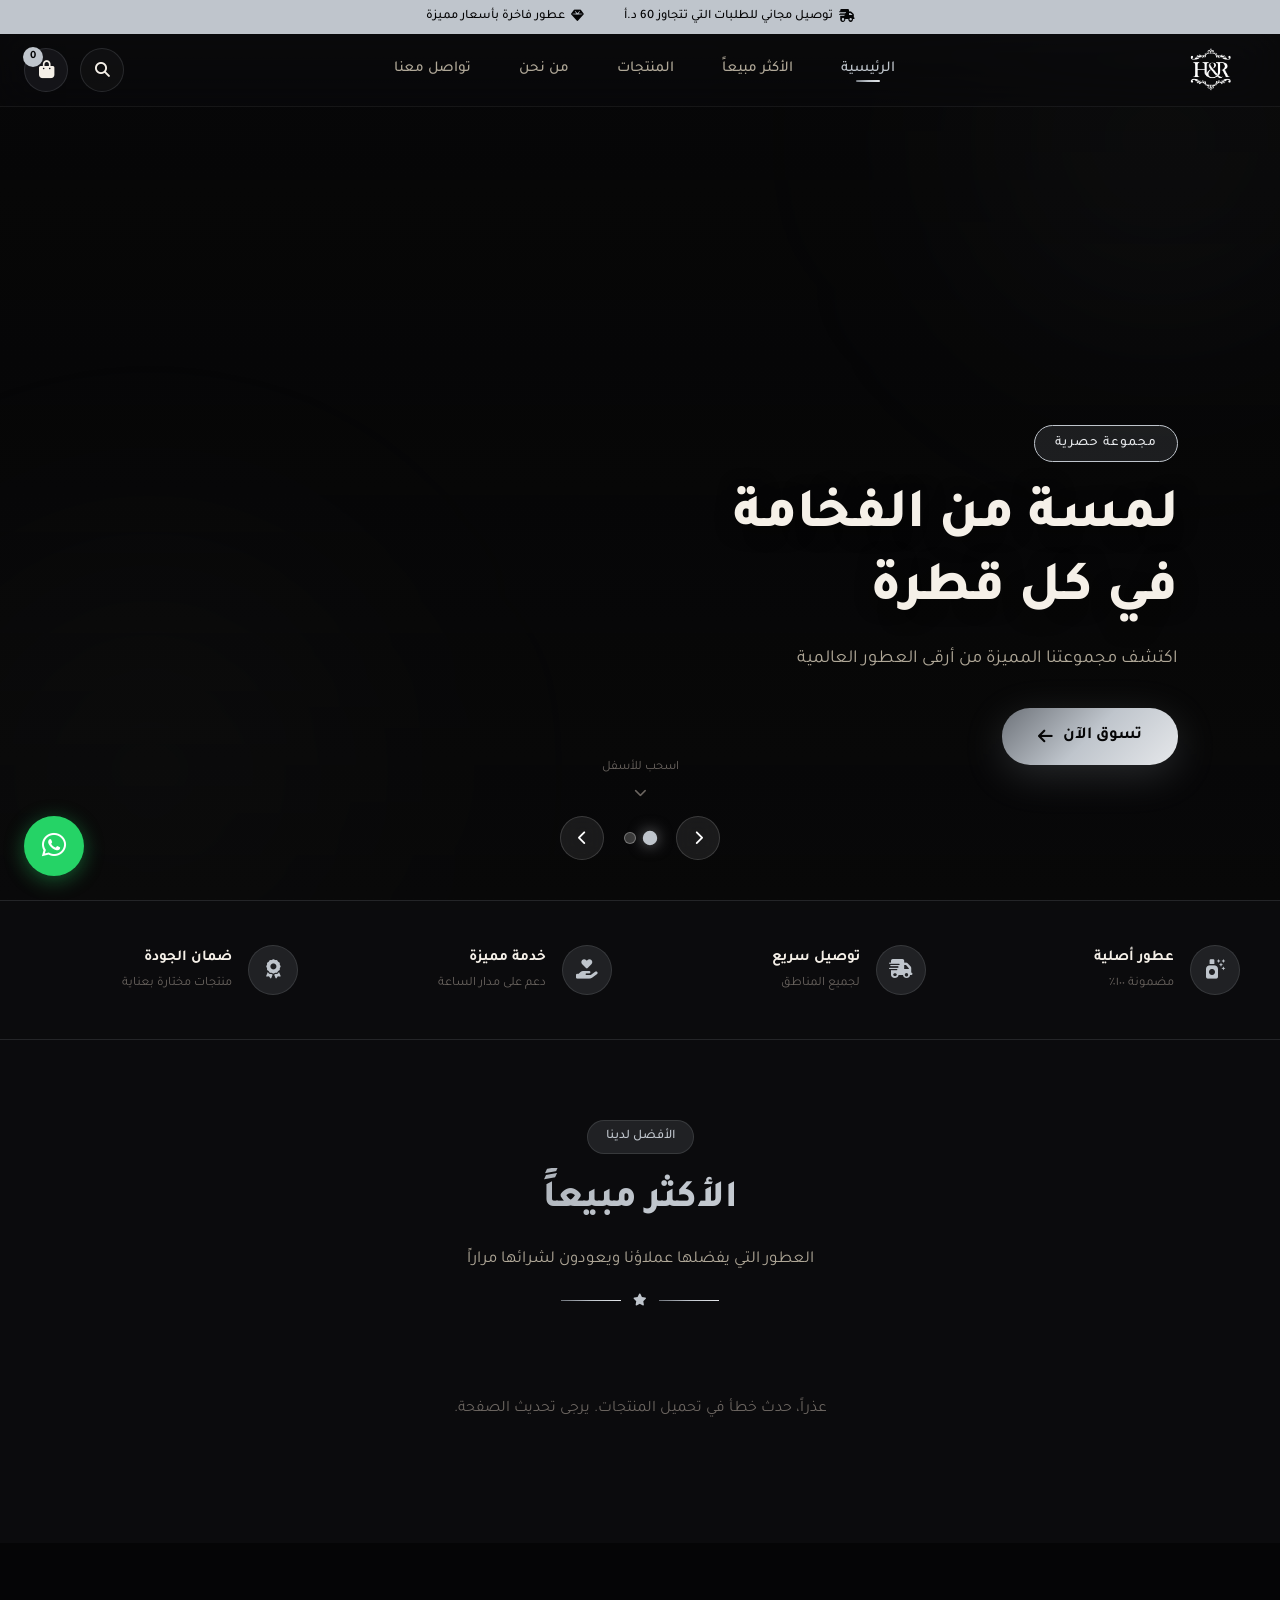
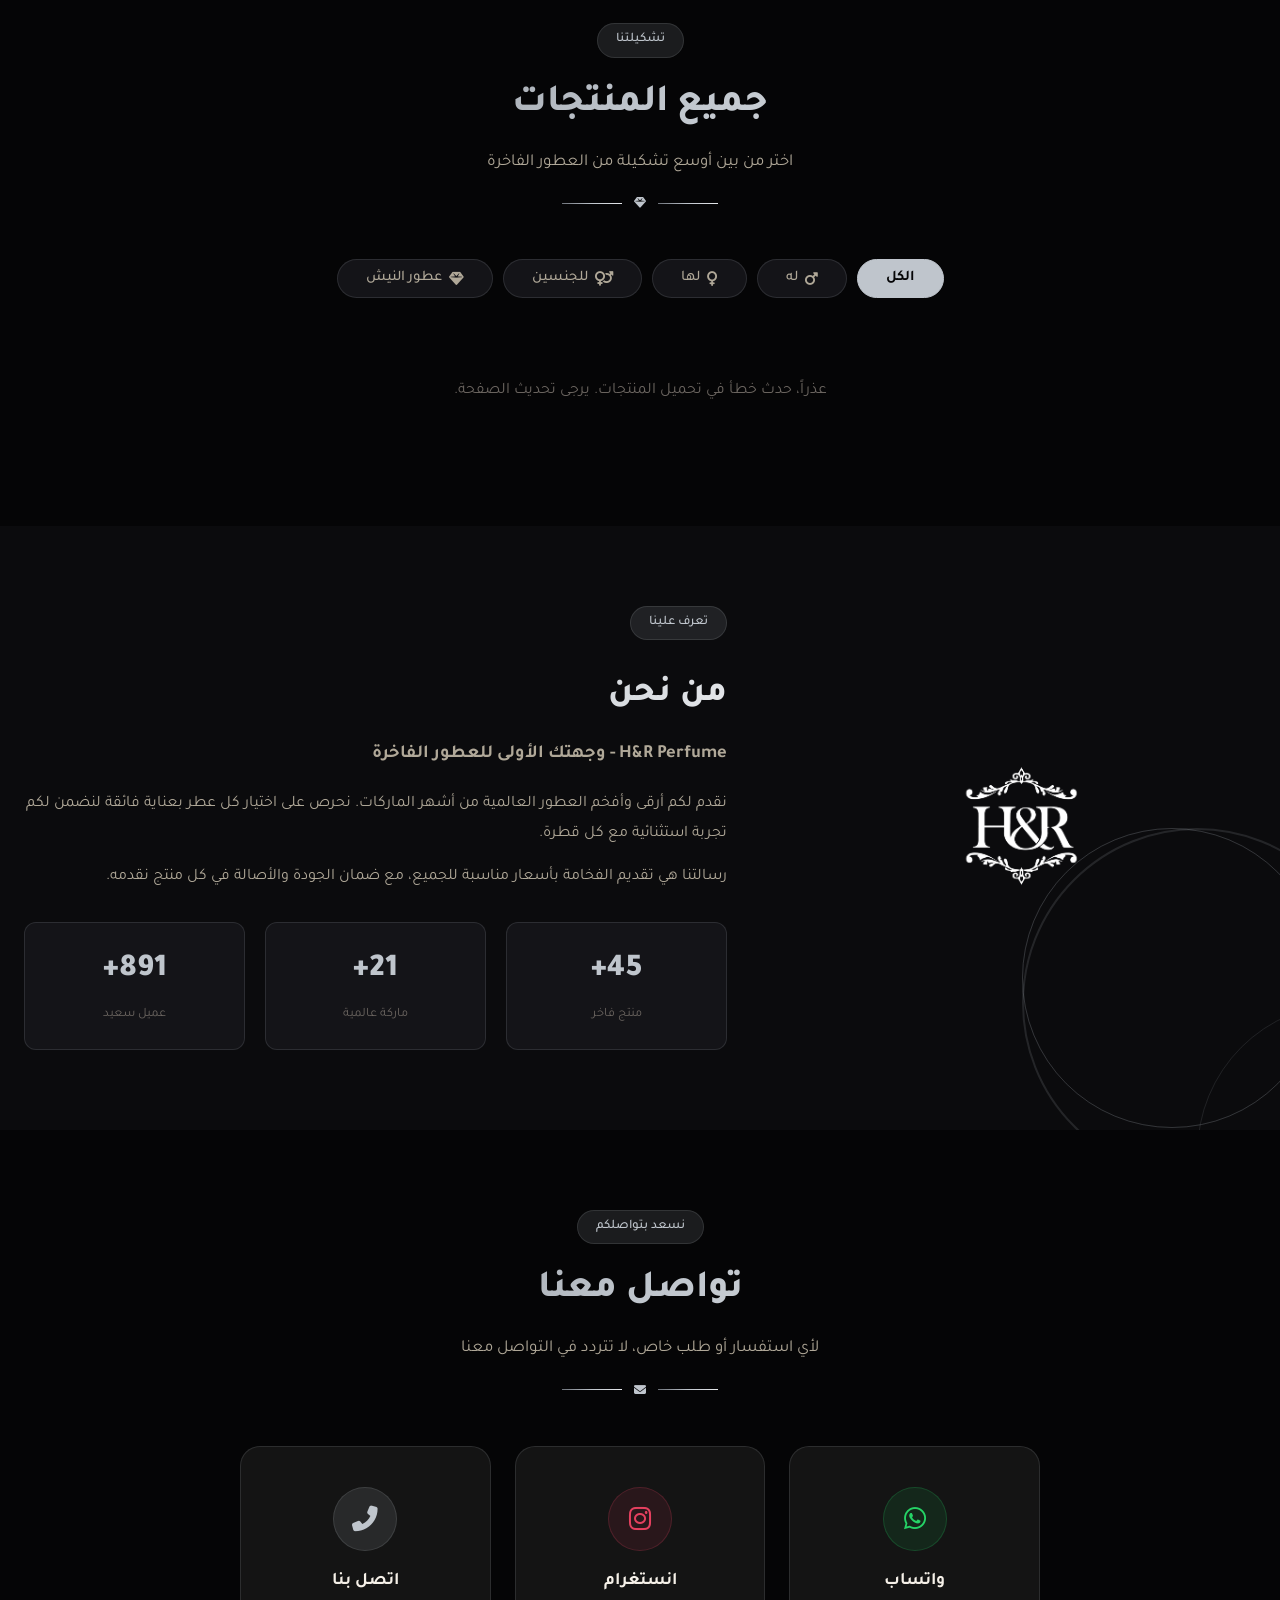
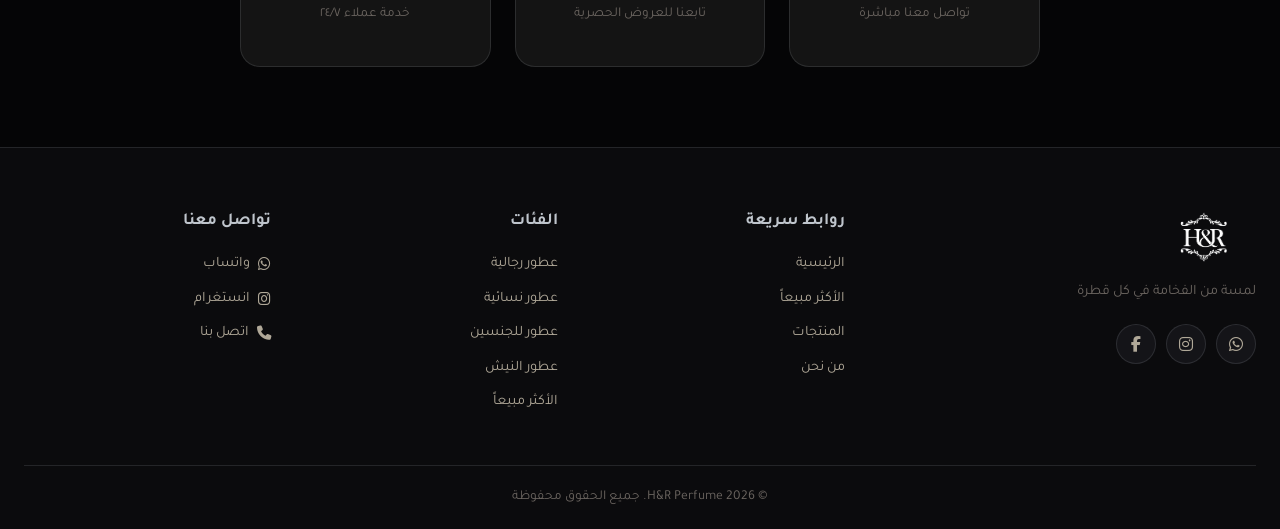
==== commit c007edcd: "Add files via upload" ====
--- a/index.html
+++ b/index.html
@@ -13,6 +13,8 @@
         rel="stylesheet">
     <link rel="stylesheet" href="https://cdnjs.cloudflare.com/ajax/libs/font-awesome/6.5.1/css/all.min.css">
     <link rel="stylesheet" href="style.css">
+    <link rel="stylesheet" href="search.css">
+    <link rel="stylesheet" href="product-modal.css">
 </head>
 
 <body>
@@ -45,8 +47,7 @@
                 <ul class="nav-links" id="nav-links">
                     <div class="mobile-menu-header">
                         <img src="logo without background.png" alt="H&R Perfume" class="mobile-menu-logo">
-                        <span class="mobile-menu-brand">H<span class="amp">&amp;</span>R Perfume</span>
-                        <span class="mobile-menu-tagline">الفخامة في كل قطرة</span>
+                        
                     </div>
                     <div class="mobile-menu-divider"></div>
                     <li><a href="#home" class="nav-link active"><i class="fas fa-home"></i> الرئيسية</a></li>
@@ -68,6 +69,9 @@
                     </div>
                 </ul>
                 <div class="nav-actions">
+                    <button class="search-btn" id="search-toggle" aria-label="البحث">
+                        <i class="fas fa-search"></i>
+                    </button>
                     <button class="cart-btn" id="cart-toggle" aria-label="سلة التسوق">
                         <i class="fas fa-shopping-bag"></i>
                         <span class="cart-count" id="cart-count">0</span>
@@ -258,6 +262,7 @@
                 <button class="filter-btn" data-filter="Him"><i class="fas fa-mars"></i> له</button>
                 <button class="filter-btn" data-filter="Her"><i class="fas fa-venus"></i> لها</button>
                 <button class="filter-btn" data-filter="Unisex"><i class="fas fa-venus-mars"></i> للجنسين</button>
+                <button class="filter-btn" data-filter="niche"><i class="fas fa-gem"></i> عطور النيش</button>
             </div>
             <div class="products-grid" id="products-grid">
                 <!-- Populated by JS -->
@@ -371,6 +376,7 @@
                         <li><a href="#products" data-filter-link="Him">عطور رجالية</a></li>
                         <li><a href="#products" data-filter-link="Her">عطور نسائية</a></li>
                         <li><a href="#products" data-filter-link="Unisex">عطور للجنسين</a></li>
+                        <li><a href="#products" data-filter-link="niche">عطور النيش</a></li>
                         <li><a href="#best-sellers">الأكثر مبيعاً</a></li>
                     </ul>
                 </div>
@@ -423,6 +429,20 @@
                 <button class="btn-add-to-cart" id="modal-add-to-cart">
                     <i class="fas fa-shopping-bag"></i> أضف إلى السلة
                 </button>
+                <div class="modal-trust" aria-hidden="true">
+                    <div class="modal-trust-item">
+                        <i class="fas fa-shield-halved"></i>
+                        <span>منتج أصلي 100%</span>
+                    </div>
+                    <div class="modal-trust-item">
+                        <i class="fas fa-truck-fast"></i>
+                        <span>توصيل سريع</span>
+                    </div>
+                    <div class="modal-trust-item">
+                        <i class="fas fa-hand-holding-dollar"></i>
+                        <span>الدفع عند الاستلام</span>
+                    </div>
+                </div>
             </div>
         </div>
     </div>
@@ -438,6 +458,47 @@
         <i class="fas fa-chevron-up"></i>
     </button>
 
+    <!-- Search Overlay -->
+    <div class="search-overlay" id="search-overlay" aria-hidden="true" role="dialog" aria-label="بحث">
+        <div class="search-backdrop" id="search-backdrop"></div>
+        <div class="search-panel" role="search">
+            <div class="search-input-wrap">
+                <i class="fas fa-search search-input-icon"></i>
+                <input type="text" id="search-input" class="search-input"
+                    placeholder="ابحث عن عطرك المفضل..." autocomplete="off" spellcheck="false">
+                <button class="search-clear" id="search-clear" aria-label="مسح" type="button">
+                    <i class="fas fa-times"></i>
+                </button>
+                <button class="search-close" id="search-close" aria-label="إغلاق" type="button">
+                    <span>إغلاق</span>
+                    <kbd>Esc</kbd>
+                </button>
+            </div>
+
+            <div class="search-body">
+                <!-- Empty / suggestions state -->
+                <div class="search-state search-state-empty" id="search-state-empty">
+                    <div class="search-section-title">
+                        <i class="fas fa-clock-rotate-left"></i>
+                        <span>آخر عمليات البحث</span>
+                    </div>
+                    <div class="search-chips" id="search-recent-chips"></div>
+                </div>
+
+                <!-- No results state -->
+                <div class="search-state search-state-noresults" id="search-state-noresults" hidden>
+                    <div class="search-noresults-icon"><i class="fas fa-compass"></i></div>
+                    <h3>لم نجد عطراً بهذا الاسم</h3>
+                    <p>جرّب البحث باسم آخر أو اختر من الاقتراحات:</p>
+                    <div class="search-chips" id="search-noresults-chips"></div>
+                </div>
+
+                <!-- Results -->
+                <div class="search-results" id="search-results" hidden></div>
+            </div>
+        </div>
+    </div>
+
     <script src="script.js"></script>
 </body>
 
--- a/style.css
+++ b/style.css
@@ -2210,19 +2210,48 @@
     }
 
 
+    /* Center logo, menu-btn on visual right, search+cart grouped on visual left (RTL) */
+    .navbar-content {
+        position: relative;
+        justify-content: flex-start;
+        gap: 10px;
+    }
+
+    .navbar-content > .logo {
+        position: absolute;
+        left: 50%;
+        top: 50%;
+        transform: translate(-50%, -50%);
+        z-index: 1;
+    }
+
+    .nav-actions {
+        display: contents;
+    }
+
+    .mobile-menu-btn {
+        order: -1;
+        margin-inline-end: auto;
+    }
+
+    .search-btn,
+    .cart-btn {
+        order: 1;
+    }
+
     .nav-links {
         position: fixed;
         top: 0;
-        left: 0;
-        right: auto;
+        right: 0;
+        left: auto;
         width: 300px;
         height: 100vh;
         height: 100dvh;
         background: linear-gradient(180deg, #0d0d12 0%, #08080c 40%, #0a0a10 100%);
-        border-right: 1px solid rgba(191, 197, 204, 0.1);
+        border-left: 1px solid rgba(191, 197, 204, 0.1);
         flex-direction: column;
         padding: 0;
-        transform: translateX(-100%);
+        transform: translateX(100%);
         transition: transform 0.45s cubic-bezier(0.32, 0.72, 0, 1);
         z-index: 1500;
         gap: 0;
@@ -2234,7 +2263,7 @@
         content: '';
         position: absolute;
         top: 0;
-        right: 0;
+        left: 0;
         width: 1px;
         height: 100%;
         background: linear-gradient(180deg, transparent, var(--gold-primary), transparent);
@@ -2299,7 +2328,7 @@
     /* Nav links inside mobile menu */
     .nav-links li {
         opacity: 0;
-        transform: translateX(-20px);
+        transform: translateX(20px);
         transition: opacity 0.35s ease, transform 0.35s ease;
         padding: 0 16px;
     }
@@ -2491,10 +2520,31 @@
     }
 
     .modal-image {
-        aspect-ratio: 16/9;
-        max-height: 200px;
+        aspect-ratio: 4/5;
+        max-height: 300px;
         border-radius: 0;
         position: relative;
+        display: flex;
+        align-items: center;
+        justify-content: center;
+        background:
+            radial-gradient(ellipse at 50% 55%, rgba(191, 197, 204, 0.16) 0%, rgba(191, 197, 204, 0.05) 35%, transparent 65%),
+            linear-gradient(180deg, #1e1e22 0%, #141418 100%);
+        overflow: hidden;
+    }
+
+    .modal-image::before {
+        content: '';
+        position: absolute;
+        bottom: 14%;
+        left: 50%;
+        transform: translateX(-50%);
+        width: 55%;
+        height: 14px;
+        border-radius: 50%;
+        background: radial-gradient(ellipse, rgba(0, 0, 0, 0.55), transparent 70%);
+        filter: blur(6px);
+        pointer-events: none;
     }
 
     .modal-image::after {
@@ -2503,9 +2553,28 @@
         bottom: 0;
         left: 0;
         right: 0;
-        height: 40px;
-        background: linear-gradient(to top, #1a1a1a, transparent);
+        height: 64px;
+        background: linear-gradient(to top, #1a1a1a 15%, transparent);
         pointer-events: none;
+    }
+
+    .modal-image img {
+        max-width: 70%;
+        max-height: 100%;
+        width: auto;
+        height: auto;
+        padding: 0;
+        object-fit: contain;
+        object-position: center;
+        filter: drop-shadow(0 22px 28px rgba(0, 0, 0, 0.7));
+        position: relative;
+        z-index: 1;
+        animation: modalImgFloat 4s ease-in-out infinite;
+    }
+
+    @keyframes modalImgFloat {
+        0%, 100% { transform: translateY(0); }
+        50%      { transform: translateY(-6px); }
     }
 
     .modal-info {
--- a/search.css
+++ b/search.css
@@ -0,0 +1,471 @@
+/* ===== Search Button (header) ===== */
+.search-btn {
+    position: relative;
+    width: 44px;
+    height: 44px;
+    border-radius: 50%;
+    border: 1px solid var(--border-color);
+    background: rgba(255, 255, 255, 0.03);
+    color: var(--text-primary);
+    display: grid;
+    place-items: center;
+    cursor: pointer;
+    transition: all var(--transition-base);
+    font-size: 0.95rem;
+}
+
+.search-btn:hover {
+    border-color: var(--gold-primary);
+    color: var(--gold-light);
+    background: var(--gold-glow);
+    transform: translateY(-1px);
+}
+
+.search-btn i {
+    transition: transform var(--transition-base);
+}
+
+.search-btn:hover i {
+    transform: scale(1.08);
+}
+
+/* ===== Search Overlay ===== */
+.search-overlay {
+    position: fixed;
+    inset: 0;
+    z-index: 2000;
+    display: none;
+    align-items: flex-start;
+    justify-content: center;
+    padding: 10vh 20px 20px;
+}
+
+.search-overlay.active {
+    display: flex;
+    animation: searchFadeIn 0.25s ease both;
+}
+
+.search-backdrop {
+    position: absolute;
+    inset: 0;
+    background: rgba(5, 5, 6, 0.72);
+    backdrop-filter: blur(14px);
+    -webkit-backdrop-filter: blur(14px);
+    cursor: pointer;
+}
+
+.search-panel {
+    position: relative;
+    width: 100%;
+    max-width: 720px;
+    background: var(--gradient-card);
+    border: 1px solid var(--border-color);
+    border-radius: var(--radius-xl);
+    box-shadow: var(--shadow-lg);
+    overflow: hidden;
+    animation: searchSlideDown 0.35s cubic-bezier(0.16, 1, 0.3, 1) both;
+    max-height: 80vh;
+    display: flex;
+    flex-direction: column;
+}
+
+.search-panel::before {
+    content: '';
+    position: absolute;
+    inset: 0;
+    border-radius: inherit;
+    padding: 1px;
+    background: linear-gradient(135deg, rgba(191, 197, 204, 0.4), transparent 40%, rgba(191, 197, 204, 0.2));
+    -webkit-mask: linear-gradient(#000 0 0) content-box, linear-gradient(#000 0 0);
+    -webkit-mask-composite: xor;
+            mask-composite: exclude;
+    pointer-events: none;
+    z-index: 1;
+}
+
+/* ===== Input bar ===== */
+.search-input-wrap {
+    position: relative;
+    display: flex;
+    align-items: center;
+    gap: 10px;
+    padding: 14px 18px;
+    border-bottom: 1px solid var(--border-color);
+    background: rgba(10, 10, 12, 0.4);
+}
+
+.search-input-icon {
+    color: var(--gold-dark);
+    font-size: 1rem;
+    transition: color var(--transition-base);
+}
+
+.search-input-wrap:focus-within .search-input-icon {
+    color: var(--gold-primary);
+}
+
+.search-input {
+    flex: 1;
+    background: transparent;
+    border: none;
+    outline: none;
+    color: var(--text-primary);
+    font-family: var(--font-arabic);
+    font-size: 1.1rem;
+    font-weight: 500;
+    padding: 6px 2px;
+}
+
+.search-input::placeholder {
+    color: var(--text-muted);
+    font-weight: 400;
+}
+
+.search-clear {
+    width: 28px;
+    height: 28px;
+    border-radius: 50%;
+    border: none;
+    background: rgba(255, 255, 255, 0.06);
+    color: var(--text-secondary);
+    cursor: pointer;
+    display: none;
+    place-items: center;
+    font-size: 0.75rem;
+    transition: all var(--transition-fast);
+}
+
+.search-clear.visible {
+    display: grid;
+}
+
+.search-clear:hover {
+    background: var(--gold-glow);
+    color: var(--gold-light);
+}
+
+.search-close {
+    display: inline-flex;
+    align-items: center;
+    gap: 8px;
+    padding: 6px 12px;
+    border-radius: 999px;
+    border: 1px solid var(--border-color);
+    background: transparent;
+    color: var(--text-secondary);
+    font-family: var(--font-arabic);
+    font-size: 0.85rem;
+    cursor: pointer;
+    transition: all var(--transition-base);
+}
+
+.search-close kbd {
+    font-family: var(--font-arabic);
+    font-size: 0.7rem;
+    padding: 2px 6px;
+    border-radius: 6px;
+    border: 1px solid var(--border-color);
+    background: rgba(255, 255, 255, 0.04);
+    color: var(--text-muted);
+}
+
+.search-close:hover {
+    border-color: var(--gold-primary);
+    color: var(--gold-light);
+    background: var(--gold-glow);
+}
+
+/* ===== Body / states ===== */
+.search-body {
+    flex: 1;
+    overflow-y: auto;
+    padding: 18px 20px 22px;
+    scrollbar-width: thin;
+    scrollbar-color: var(--gold-dark) transparent;
+}
+
+.search-body::-webkit-scrollbar {
+    width: 6px;
+}
+
+.search-body::-webkit-scrollbar-thumb {
+    background: var(--gold-dark);
+    border-radius: 3px;
+}
+
+.search-state {
+    animation: searchFadeIn 0.3s ease both;
+}
+
+.search-state[hidden] {
+    display: none;
+}
+
+.search-section-title {
+    display: flex;
+    align-items: center;
+    gap: 8px;
+    color: var(--text-muted);
+    font-size: 0.82rem;
+    letter-spacing: 0.3px;
+    margin: 14px 0 10px;
+    font-weight: 600;
+}
+
+.search-section-title:first-child {
+    margin-top: 4px;
+}
+
+.search-section-title i {
+    color: var(--gold-primary);
+    font-size: 0.78rem;
+}
+
+.search-chips {
+    display: flex;
+    flex-wrap: wrap;
+    gap: 8px;
+    margin-bottom: 8px;
+}
+
+.search-chip {
+    display: inline-flex;
+    align-items: center;
+    gap: 6px;
+    padding: 8px 14px;
+    border-radius: 999px;
+    border: 1px solid var(--border-color);
+    background: rgba(255, 255, 255, 0.03);
+    color: var(--text-secondary);
+    font-family: var(--font-arabic);
+    font-size: 0.88rem;
+    cursor: pointer;
+    transition: all var(--transition-fast);
+}
+
+.search-chip:hover {
+    border-color: var(--gold-primary);
+    color: var(--gold-light);
+    background: var(--gold-glow);
+    transform: translateY(-1px);
+}
+
+.search-chip i {
+    font-size: 0.72rem;
+    color: var(--gold-dark);
+}
+
+.search-chip:hover i {
+    color: var(--gold-primary);
+}
+
+/* ===== No results state ===== */
+.search-state-noresults {
+    text-align: center;
+    padding: 30px 20px 10px;
+}
+
+.search-noresults-icon {
+    width: 64px;
+    height: 64px;
+    margin: 0 auto 14px;
+    border-radius: 50%;
+    background: rgba(191, 197, 204, 0.06);
+    border: 1px dashed var(--border-color);
+    display: grid;
+    place-items: center;
+    color: var(--gold-dark);
+    font-size: 1.5rem;
+}
+
+.search-state-noresults h3 {
+    font-family: var(--font-arabic);
+    font-weight: 700;
+    color: var(--text-primary);
+    margin-bottom: 6px;
+    font-size: 1.1rem;
+}
+
+.search-state-noresults p {
+    color: var(--text-secondary);
+    font-size: 0.92rem;
+    margin-bottom: 16px;
+}
+
+.search-state-noresults .search-chips {
+    justify-content: center;
+}
+
+/* ===== Results list ===== */
+.search-results {
+    display: flex;
+    flex-direction: column;
+    gap: 8px;
+}
+
+.search-result {
+    display: flex;
+    align-items: center;
+    gap: 14px;
+    padding: 10px 12px;
+    border-radius: var(--radius-md);
+    border: 1px solid transparent;
+    cursor: pointer;
+    transition: all var(--transition-fast);
+    text-align: right;
+    background: transparent;
+    width: 100%;
+    font-family: var(--font-arabic);
+    animation: searchResultIn 0.35s cubic-bezier(0.16, 1, 0.3, 1) both;
+}
+
+.search-result:hover,
+.search-result.active {
+    border-color: var(--border-hover);
+    background: linear-gradient(90deg, rgba(191, 197, 204, 0.08), rgba(191, 197, 204, 0.02));
+    transform: translateX(-3px);
+}
+
+.search-result-thumb {
+    flex-shrink: 0;
+    width: 52px;
+    height: 52px;
+    border-radius: 12px;
+    background: var(--bg-card);
+    border: 1px solid var(--border-color);
+    overflow: hidden;
+    display: grid;
+    place-items: center;
+}
+
+.search-result-thumb img {
+    width: 100%;
+    height: 100%;
+    object-fit: contain;
+    padding: 6px;
+}
+
+.search-result-info {
+    flex: 1;
+    min-width: 0;
+}
+
+.search-result-name {
+    color: var(--text-primary);
+    font-weight: 700;
+    font-size: 1rem;
+    margin: 0 0 2px;
+    line-height: 1.4;
+    overflow: hidden;
+    text-overflow: ellipsis;
+    white-space: nowrap;
+}
+
+.search-result-name mark {
+    background: transparent;
+    color: var(--gold-light);
+    font-weight: 800;
+    text-shadow: 0 0 8px var(--gold-glow-strong);
+}
+
+.search-result-meta {
+    color: var(--text-muted);
+    font-size: 0.82rem;
+}
+
+.search-result-meta span + span::before {
+    content: '•';
+    margin: 0 6px;
+    color: var(--gold-dark);
+}
+
+.search-result-price {
+    flex-shrink: 0;
+    color: var(--gold-light);
+    font-weight: 700;
+    font-family: var(--font-arabic);
+    font-size: 0.95rem;
+    padding-inline-start: 8px;
+}
+
+/* ===== Animations ===== */
+@keyframes searchFadeIn {
+    from { opacity: 0; }
+    to   { opacity: 1; }
+}
+
+@keyframes searchSlideDown {
+    from { opacity: 0; transform: translateY(-16px) scale(0.98); }
+    to   { opacity: 1; transform: translateY(0) scale(1); }
+}
+
+@keyframes searchResultIn {
+    from { opacity: 0; transform: translateY(4px); }
+    to   { opacity: 1; transform: translateY(0); }
+}
+
+/* ===== Mobile ===== */
+@media (max-width: 768px) {
+    .search-overlay {
+        padding: 0;
+    }
+
+    .search-panel {
+        max-width: 100%;
+        height: 100dvh;
+        max-height: 100dvh;
+        border-radius: 0;
+        border: none;
+    }
+
+    .search-panel::before {
+        display: none;
+    }
+
+    .search-close span {
+        display: none;
+    }
+
+    .search-close kbd {
+        display: none;
+    }
+
+    .search-close {
+        width: 40px;
+        height: 40px;
+        padding: 0;
+        border-radius: 50%;
+        justify-content: center;
+    }
+
+    .search-close::before {
+        content: '\f00d';
+        font-family: 'Font Awesome 6 Free';
+        font-weight: 900;
+        font-size: 0.85rem;
+    }
+
+    .search-input {
+        font-size: 1rem;
+    }
+
+    .search-btn {
+        width: 40px;
+        height: 40px;
+    }
+
+    /* Hide suggestions text + chips in no-results state on mobile */
+    .search-state-noresults p,
+    #search-noresults-chips {
+        display: none;
+    }
+}
+
+@media (prefers-reduced-motion: reduce) {
+    .search-overlay.active,
+    .search-panel,
+    .search-state,
+    .search-result {
+        animation: none;
+    }
+}
--- a/product-modal.css
+++ b/product-modal.css
@@ -0,0 +1,553 @@
+/* =========================================================
+   Product Quick-View Modal — Luxury Redesign
+   Overrides earlier .product-modal styles. Keeps all JS
+   hooks intact (#product-modal, #modal-product-image,
+   #modal-brand, #modal-name, #modal-gender, .size-btn,
+   #price-100, #qty-value, #qty-minus, #qty-plus,
+   #modal-add-to-cart, #product-modal-overlay, #modal-close).
+   ========================================================= */
+
+/* ---------- Overlay ---------- */
+.modal-overlay {
+    position: fixed;
+    inset: 0;
+    background: radial-gradient(ellipse at center, rgba(10, 10, 12, 0.78) 0%, rgba(3, 3, 4, 0.92) 100%);
+    backdrop-filter: blur(14px) saturate(140%);
+    -webkit-backdrop-filter: blur(14px) saturate(140%);
+    opacity: 0;
+    visibility: hidden;
+    z-index: 2500;
+    transition: opacity 0.4s ease, visibility 0.4s ease;
+}
+
+.modal-overlay.active {
+    opacity: 1;
+    visibility: visible;
+}
+
+/* ---------- Modal shell ---------- */
+.product-modal {
+    position: fixed;
+    top: 50%;
+    left: 50%;
+    transform: translate(-50%, -46%) scale(0.96);
+    width: min(1200px, calc(100vw - 40px));
+    max-height: 90vh;
+    z-index: 2600;
+    background:
+        radial-gradient(circle at top left, rgba(191, 197, 204, 0.08), transparent 50%),
+        linear-gradient(160deg, #0f0f12 0%, #0a0a0c 60%, #070708 100%);
+    border: 1px solid rgba(191, 197, 204, 0.14);
+    border-radius: 24px;
+    box-shadow:
+        0 40px 80px rgba(0, 0, 0, 0.6),
+        0 0 0 1px rgba(255, 255, 255, 0.02) inset,
+        0 1px 0 rgba(255, 255, 255, 0.04) inset;
+    opacity: 0;
+    visibility: hidden;
+    overflow: hidden;
+    transition:
+        opacity 0.45s cubic-bezier(0.16, 1, 0.3, 1),
+        transform 0.5s cubic-bezier(0.16, 1, 0.3, 1),
+        visibility 0.45s;
+}
+
+.product-modal.active {
+    opacity: 1;
+    visibility: visible;
+    transform: translate(-50%, -50%) scale(1);
+}
+
+/* Gradient hairline border */
+.product-modal::before {
+    content: '';
+    position: absolute;
+    inset: 0;
+    border-radius: inherit;
+    padding: 1px;
+    background: linear-gradient(
+        135deg,
+        rgba(212, 217, 222, 0.45) 0%,
+        rgba(191, 197, 204, 0.12) 30%,
+        transparent 55%,
+        rgba(191, 197, 204, 0.18) 90%
+    );
+    -webkit-mask: linear-gradient(#000 0 0) content-box, linear-gradient(#000 0 0);
+    -webkit-mask-composite: xor;
+            mask-composite: exclude;
+    pointer-events: none;
+    z-index: 2;
+}
+
+/* ---------- Close ---------- */
+.modal-close {
+    position: absolute;
+    top: 16px;
+    inset-inline-start: 16px;
+    width: 40px;
+    height: 40px;
+    border-radius: 50%;
+    border: 1px solid rgba(191, 197, 204, 0.18);
+    background: rgba(20, 20, 24, 0.75);
+    backdrop-filter: blur(10px);
+    -webkit-backdrop-filter: blur(10px);
+    color: var(--text-secondary);
+    font-size: 0.95rem;
+    display: grid;
+    place-items: center;
+    cursor: pointer;
+    z-index: 10;
+    transition: all var(--transition-base);
+}
+
+.modal-close:hover {
+    border-color: var(--gold-primary);
+    color: var(--gold-light);
+    background: var(--gold-glow);
+    transform: rotate(90deg);
+}
+
+/* ---------- Body grid ---------- */
+.modal-body {
+    display: grid;
+    grid-template-columns: 45% 55%;
+    gap: 0;
+    max-height: 90vh;
+    overflow: hidden;
+}
+
+.modal-body > .modal-image {
+    overflow: hidden;
+}
+
+/* ---------- Image stage ---------- */
+.modal-image {
+    position: relative;
+    min-height: 520px;
+    display: grid;
+    place-items: center;
+    padding: 40px 32px;
+    background:
+        radial-gradient(circle at 50% 40%, rgba(191, 197, 204, 0.14) 0%, rgba(191, 197, 204, 0.03) 40%, transparent 70%),
+        linear-gradient(180deg, rgba(18, 18, 22, 0.6), rgba(8, 8, 10, 0.9));
+    overflow: hidden;
+    isolation: isolate;
+}
+
+/* Soft light spot */
+.modal-image::before {
+    content: '';
+    position: absolute;
+    top: -20%;
+    left: -20%;
+    width: 140%;
+    height: 70%;
+    background: radial-gradient(ellipse at center, rgba(212, 217, 222, 0.12), transparent 60%);
+    filter: blur(30px);
+    pointer-events: none;
+    z-index: 0;
+}
+
+/* Floor reflection glow */
+.modal-image::after {
+    content: '';
+    position: absolute;
+    bottom: 10%;
+    left: 50%;
+    transform: translateX(-50%);
+    width: 55%;
+    height: 24px;
+    background: radial-gradient(ellipse at center, rgba(191, 197, 204, 0.35), transparent 70%);
+    filter: blur(14px);
+    pointer-events: none;
+    z-index: 0;
+}
+
+.modal-image img {
+    position: relative;
+    z-index: 1;
+    max-width: 78%;
+    max-height: 440px;
+    width: auto;
+    height: auto;
+    object-fit: contain;
+    filter: drop-shadow(0 30px 40px rgba(0, 0, 0, 0.55)) drop-shadow(0 0 24px rgba(191, 197, 204, 0.18));
+    animation: modalImgFloat 6s ease-in-out infinite;
+}
+
+@keyframes modalImgFloat {
+    0%, 100% { transform: translateY(0); }
+    50%      { transform: translateY(-10px); }
+}
+
+/* ---------- Info column ---------- */
+.modal-info {
+    padding: 44px 40px 36px;
+    overflow-y: auto;
+    scrollbar-width: thin;
+    scrollbar-color: var(--gold-dark) transparent;
+    display: flex;
+    flex-direction: column;
+    gap: 18px;
+    background: linear-gradient(180deg, rgba(14, 14, 16, 0.6) 0%, rgba(8, 8, 10, 0.9) 100%);
+}
+
+.modal-info::-webkit-scrollbar { width: 5px; }
+.modal-info::-webkit-scrollbar-thumb { background: var(--gold-dark); border-radius: 3px; }
+
+/* Decorative hairline above brand */
+.modal-info::before {
+    content: '';
+    display: block;
+    width: 52px;
+    height: 1px;
+    background: linear-gradient(90deg, var(--gold-primary), transparent);
+    margin-bottom: 4px;
+}
+
+.modal-brand {
+    display: none;
+}
+
+.modal-info h2 {
+    font-family: var(--font-arabic);
+    font-size: clamp(1.5rem, 2vw + 1rem, 2.1rem);
+    font-weight: 800;
+    line-height: 1.25;
+    color: var(--text-primary);
+    margin: 0;
+    background: linear-gradient(180deg, #ffffff 0%, #c8ccd1 100%);
+    -webkit-background-clip: text;
+            background-clip: text;
+    -webkit-text-fill-color: transparent;
+    letter-spacing: -0.5px;
+}
+
+.modal-gender {
+    display: inline-flex;
+    align-items: center;
+    gap: 8px;
+    align-self: flex-start;
+    padding: 6px 14px;
+    border-radius: 999px;
+    border: 1px solid rgba(191, 197, 204, 0.22);
+    background: rgba(191, 197, 204, 0.05);
+    color: var(--text-secondary);
+    font-family: var(--font-arabic);
+    font-size: 0.82rem;
+    font-weight: 500;
+    backdrop-filter: blur(6px);
+}
+
+.modal-gender i { color: var(--gold-primary); font-size: 0.78rem; }
+
+/* Divider */
+.modal-info .modal-sizes::before,
+.modal-info .modal-quantity::before {
+    content: '';
+    display: block;
+    width: 100%;
+    height: 1px;
+    background: linear-gradient(90deg, transparent, rgba(191, 197, 204, 0.16), transparent);
+    margin-bottom: 16px;
+}
+
+/* ---------- Sizes ---------- */
+.modal-sizes h4,
+.modal-quantity h4 {
+    font-family: var(--font-arabic);
+    font-size: 0.82rem;
+    font-weight: 600;
+    letter-spacing: 1.5px;
+    text-transform: uppercase;
+    color: var(--text-muted);
+    margin: 0 0 12px;
+}
+
+.size-options {
+    display: flex;
+    gap: 10px;
+    flex-wrap: wrap;
+    justify-content: flex-start;
+}
+
+.size-btn {
+    position: relative;
+    display: inline-flex;
+    flex-direction: row;
+    align-items: center;
+    justify-content: center;
+    gap: 10px;
+    width: auto;
+    min-width: 140px;
+    padding: 12px 20px;
+    border-radius: 14px;
+    border: 1px solid rgba(191, 197, 204, 0.18);
+    background: rgba(255, 255, 255, 0.02);
+    color: var(--text-secondary);
+    font-family: var(--font-arabic);
+    cursor: pointer;
+    transition: all var(--transition-base);
+    overflow: hidden;
+}
+
+.size-btn:hover {
+    border-color: rgba(212, 217, 222, 0.45);
+    color: var(--text-primary);
+    transform: translateY(-2px);
+    background: rgba(191, 197, 204, 0.05);
+}
+
+.size-btn.active {
+    border-color: var(--gold-primary);
+    background: linear-gradient(135deg, rgba(212, 217, 222, 0.14), rgba(191, 197, 204, 0.04));
+    color: var(--gold-light);
+    box-shadow:
+        0 0 0 1px var(--gold-primary) inset,
+        0 8px 22px rgba(191, 197, 204, 0.12);
+}
+
+.size-btn.active::after {
+    content: '\f00c';
+    font-family: 'Font Awesome 6 Free';
+    font-weight: 900;
+    position: absolute;
+    top: 4px;
+    inset-inline-end: 6px;
+    font-size: 0.55rem;
+    color: var(--gold-primary);
+}
+
+.size-label {
+    font-weight: 700;
+    font-size: 0.95rem;
+}
+
+.size-price {
+    font-weight: 800;
+    font-size: 0.95rem;
+    color: var(--gold-light);
+    padding-inline-start: 10px;
+    border-inline-start: 1px solid rgba(191, 197, 204, 0.18);
+}
+
+/* ---------- Quantity ---------- */
+.quantity-control {
+    display: inline-flex;
+    align-items: center;
+    gap: 0;
+    padding: 4px;
+    border-radius: 14px;
+    border: 1px solid rgba(191, 197, 204, 0.18);
+    background: rgba(255, 255, 255, 0.02);
+    width: max-content;
+}
+
+.qty-btn {
+    width: 40px;
+    height: 40px;
+    border-radius: 10px;
+    border: none;
+    background: transparent;
+    color: var(--text-secondary);
+    cursor: pointer;
+    display: grid;
+    place-items: center;
+    font-size: 0.85rem;
+    transition: all var(--transition-fast);
+}
+
+.qty-btn:hover {
+    background: var(--gold-glow);
+    color: var(--gold-light);
+}
+
+.qty-value {
+    min-width: 48px;
+    text-align: center;
+    font-family: var(--font-arabic);
+    font-weight: 800;
+    font-size: 1.05rem;
+    color: var(--text-primary);
+}
+
+/* ---------- Add to Cart ---------- */
+.btn-add-to-cart {
+    position: relative;
+    margin-top: 6px;
+    padding: 16px 24px;
+    border: none;
+    border-radius: 16px;
+    font-family: var(--font-arabic);
+    font-size: 1rem;
+    font-weight: 800;
+    letter-spacing: 0.5px;
+    color: #0a0a0c;
+    background: linear-gradient(135deg, #e6eaef 0%, #bfc5cc 50%, #8a9098 100%);
+    cursor: pointer;
+    overflow: hidden;
+    display: inline-flex;
+    align-items: center;
+    justify-content: center;
+    gap: 12px;
+    box-shadow:
+        0 12px 28px rgba(191, 197, 204, 0.22),
+        0 0 0 1px rgba(255, 255, 255, 0.25) inset;
+    transition: all var(--transition-base);
+    z-index: 1;
+}
+
+.btn-add-to-cart i { font-size: 1rem; }
+
+.btn-add-to-cart::before {
+    content: '';
+    position: absolute;
+    inset: 0;
+    background: linear-gradient(120deg, transparent 20%, rgba(255, 255, 255, 0.55) 50%, transparent 80%);
+    transform: translateX(-100%);
+    transition: transform 0.7s ease;
+    z-index: -1;
+}
+
+.btn-add-to-cart:hover {
+    transform: translateY(-3px);
+    box-shadow:
+        0 18px 38px rgba(191, 197, 204, 0.35),
+        0 0 0 1px rgba(255, 255, 255, 0.35) inset;
+}
+
+.btn-add-to-cart:hover::before { transform: translateX(100%); }
+
+.btn-add-to-cart:active { transform: translateY(-1px); }
+
+/* ---------- Trust row ---------- */
+.modal-trust {
+    display: grid;
+    grid-template-columns: repeat(3, 1fr);
+    gap: 10px;
+    margin-top: 14px;
+    padding-top: 16px;
+    border-top: 1px dashed rgba(191, 197, 204, 0.14);
+}
+
+.modal-trust-item {
+    display: flex;
+    flex-direction: column;
+    align-items: center;
+    gap: 6px;
+    text-align: center;
+    color: var(--text-secondary);
+    font-family: var(--font-arabic);
+    font-size: 0.72rem;
+    line-height: 1.4;
+    min-width: 0;
+}
+
+.modal-trust-item span {
+    display: block;
+    white-space: normal;
+    word-break: keep-all;
+}
+
+.modal-trust-item i {
+    color: var(--gold-primary);
+    font-size: 0.95rem;
+}
+
+/* ---------- Mobile (bottom sheet) ---------- */
+@media (max-width: 768px) {
+    .product-modal {
+        top: auto;
+        bottom: 0;
+        left: 0;
+        transform: translateY(100%);
+        width: 100%;
+        max-width: 100%;
+        max-height: 92dvh;
+        border-radius: 28px 28px 0 0;
+        border-bottom: 0;
+    }
+
+    .product-modal.active {
+        transform: translateY(0);
+    }
+
+    .product-modal::after {
+        content: '';
+        position: absolute;
+        top: 10px;
+        left: 50%;
+        transform: translateX(-50%);
+        width: 44px;
+        height: 4px;
+        border-radius: 999px;
+        background: rgba(191, 197, 204, 0.3);
+        z-index: 5;
+    }
+
+    .modal-body {
+        grid-template-columns: 1fr;
+        max-height: 92dvh;
+        overflow-y: auto;
+        overscroll-behavior: contain;
+    }
+
+    .modal-close {
+        top: 22px;
+        inset-inline-start: 14px;
+        width: 36px;
+        height: 36px;
+    }
+
+    .modal-image {
+        min-height: 0;
+        aspect-ratio: 6 / 4;
+        max-height: 260px;
+        padding: 26px 20px 22px;
+    }
+
+    .modal-image img {
+        max-width: 58%;
+        max-height: 210px;
+    }
+
+    .modal-info {
+        padding: 22px 22px 28px;
+        gap: 14px;
+    }
+
+    .modal-info h2 {
+        font-size: 1.4rem;
+    }
+
+    .btn-add-to-cart {
+        padding: 14px 20px;
+        font-size: 0.95rem;
+    }
+
+    .modal-trust {
+        grid-template-columns: repeat(3, 1fr);
+        gap: 8px;
+        padding-top: 14px;
+        margin-top: 10px;
+    }
+
+    .modal-trust-item {
+        font-size: 0.68rem;
+        gap: 4px;
+    }
+
+    .modal-trust-item i { font-size: 0.9rem; }
+}
+
+/* ---------- Reduced motion ---------- */
+@media (prefers-reduced-motion: reduce) {
+    .product-modal,
+    .modal-overlay,
+    .modal-image img,
+    .btn-add-to-cart,
+    .btn-add-to-cart::before {
+        transition: none;
+        animation: none;
+    }
+}
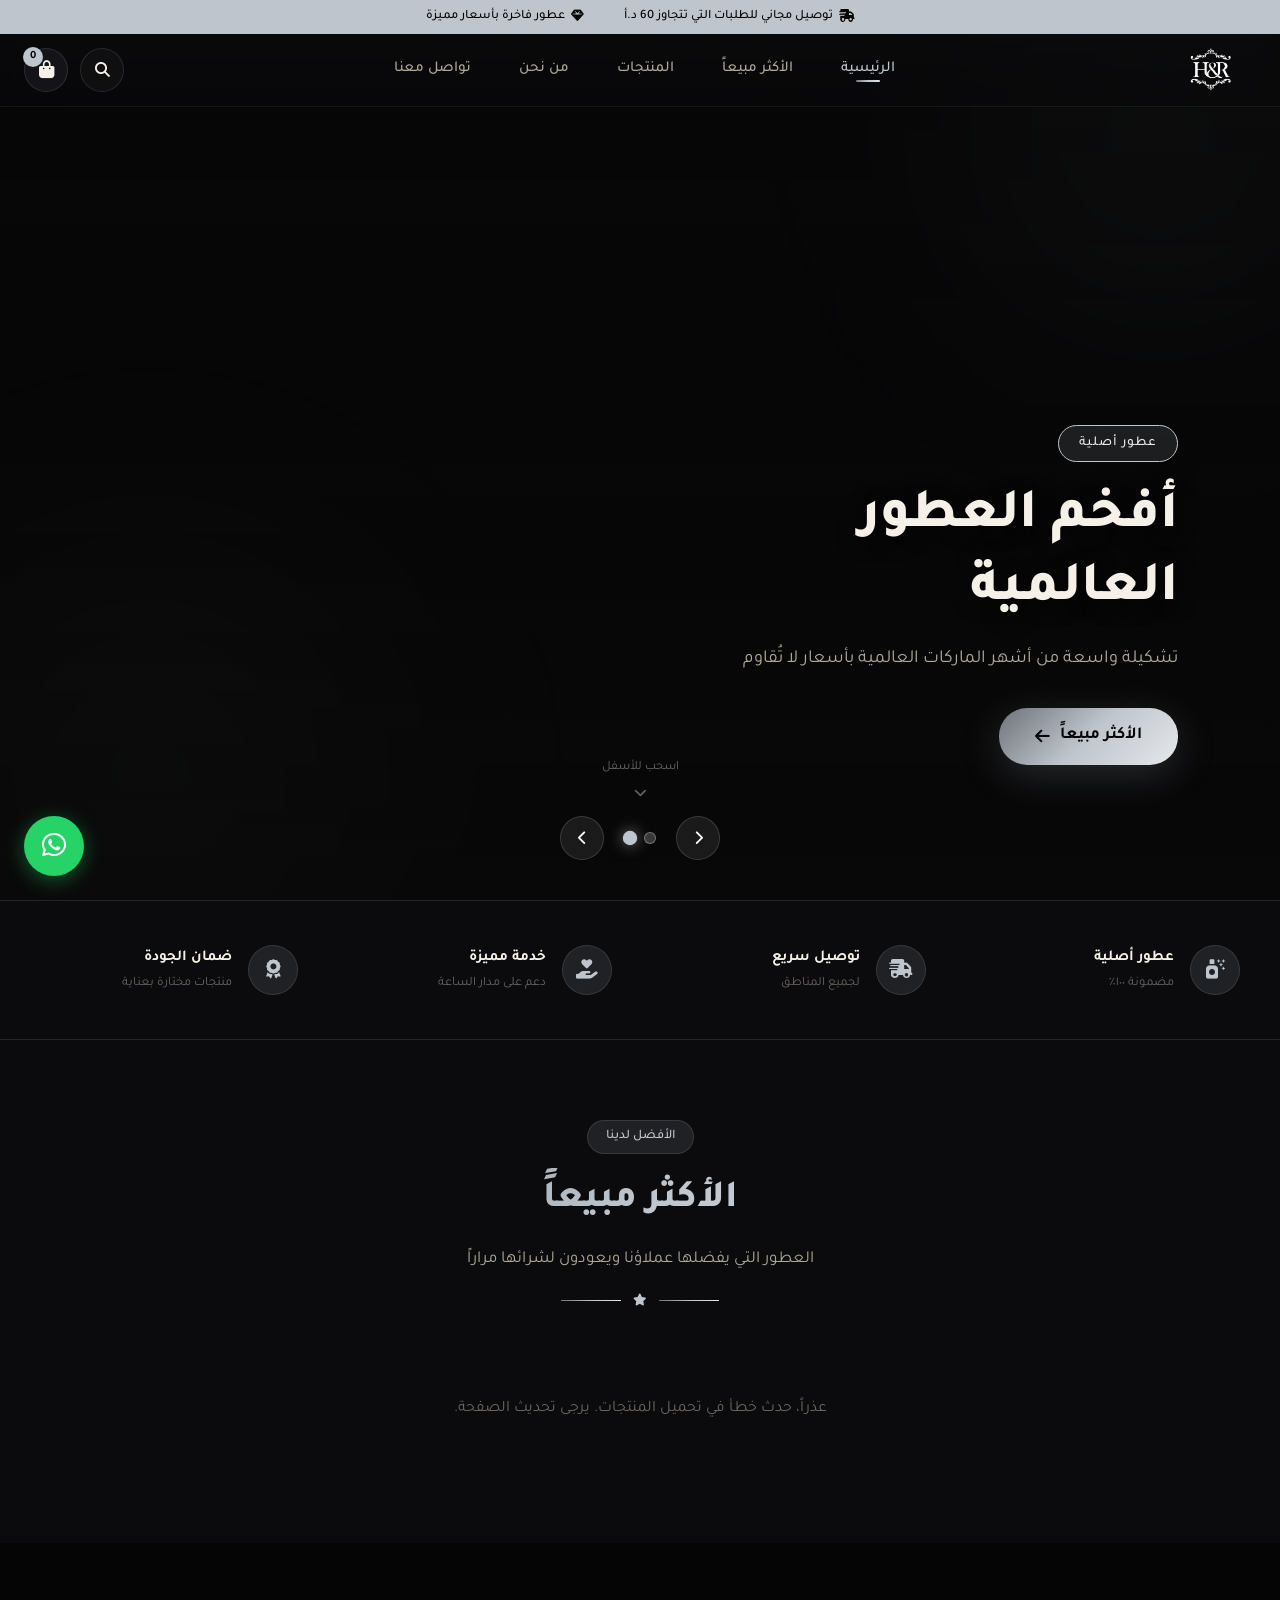
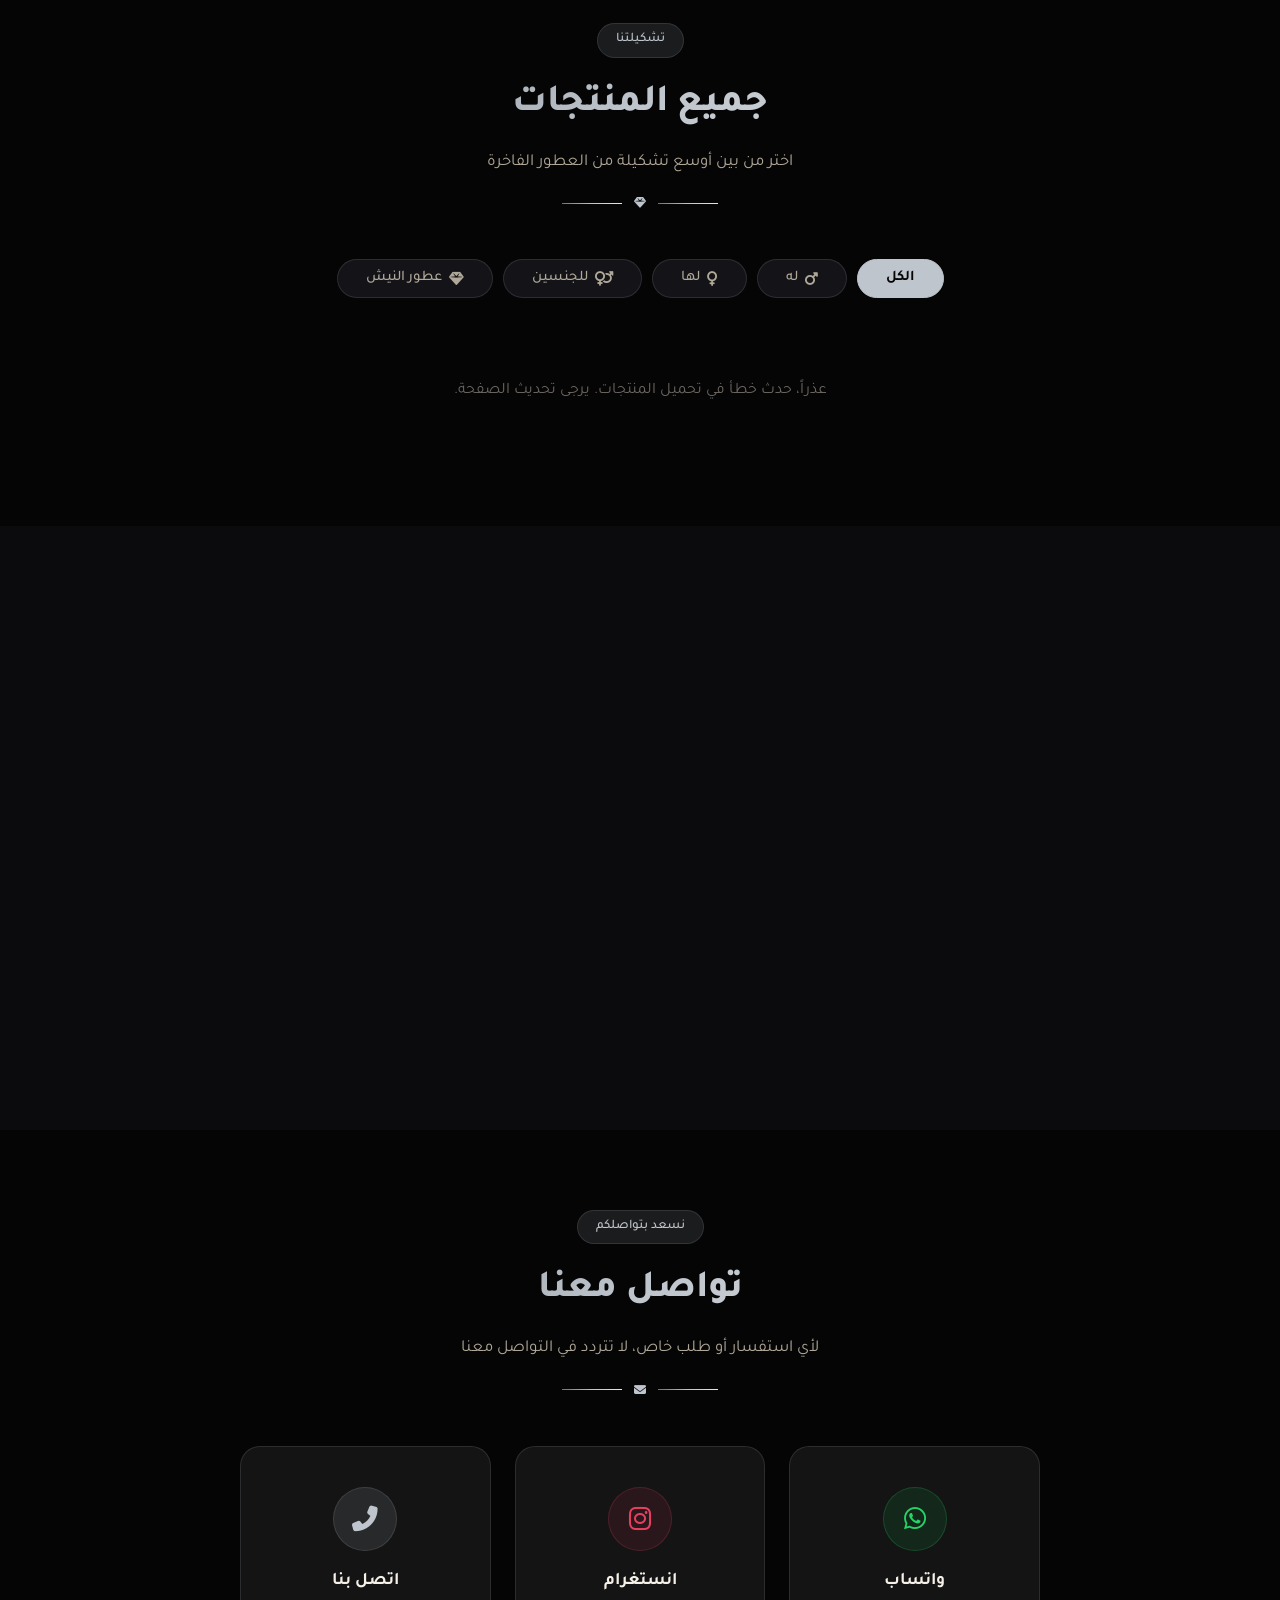
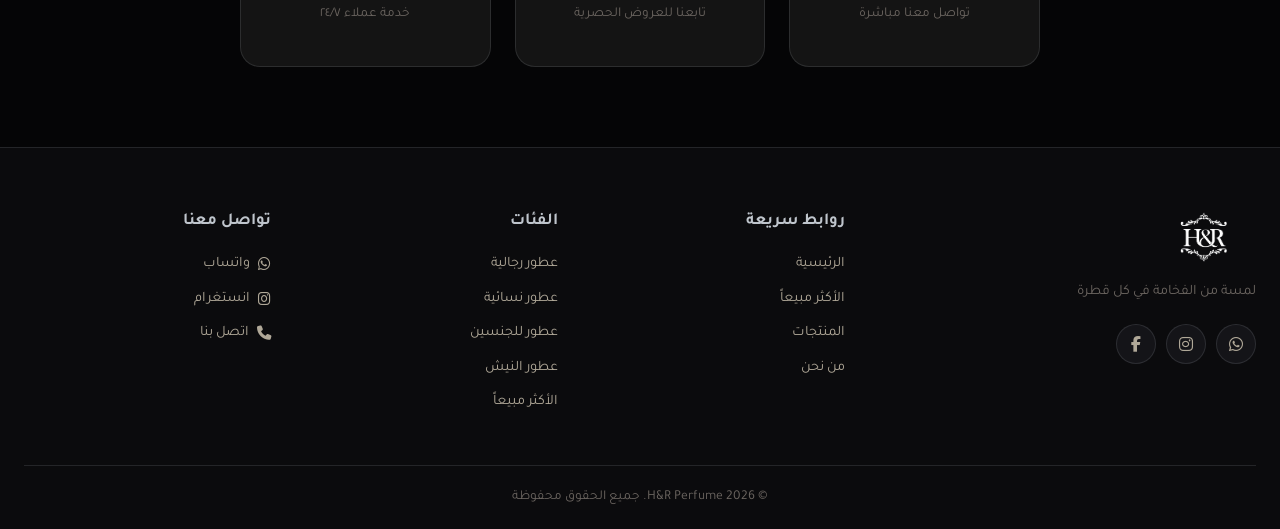
==== commit a1fc5190: "Add files via upload" ====
--- a/index.html
+++ b/index.html
@@ -45,28 +45,35 @@
                     <img src="logo without background.png" alt="H&amp;R Perfume">
                 </a>
                 <ul class="nav-links" id="nav-links">
-                    <div class="mobile-menu-header">
-                        <img src="logo without background.png" alt="H&R Perfume" class="mobile-menu-logo">
-                        
-                    </div>
-                    <div class="mobile-menu-divider"></div>
+                    <li class="mobile-menu-header-item" role="presentation" aria-hidden="true">
+                        <div class="mobile-menu-header">
+                            <img src="logo without background.png" alt="H&R Perfume" class="mobile-menu-logo">
+                        </div>
+                    </li>
+                    <li class="mobile-menu-divider-item" role="presentation" aria-hidden="true">
+                        <div class="mobile-menu-divider"></div>
+                    </li>
                     <li><a href="#home" class="nav-link active"><i class="fas fa-home"></i> الرئيسية</a></li>
                     <li><a href="#best-sellers" class="nav-link"><i class="fas fa-fire"></i> الأكثر مبيعاً</a></li>
                     <li><a href="#products" class="nav-link"><i class="fas fa-spray-can-sparkles"></i> المنتجات</a></li>
                     <li><a href="#about" class="nav-link"><i class="fas fa-info-circle"></i> من نحن</a></li>
                     <li><a href="#contact" class="nav-link"><i class="fas fa-envelope"></i> تواصل معنا</a></li>
-                    <div class="mobile-menu-divider"></div>
-                    <div class="mobile-menu-footer">
-                        <div class="mobile-menu-socials">
-                            <a href="https://wa.me/962797107408" target="_blank" aria-label="واتساب"><i
-                                    class="fab fa-whatsapp"></i></a>
-                            <a href="https://instagram.com/hadeelandrama" target="_blank" aria-label="انستغرام"><i
-                                    class="fab fa-instagram"></i></a>
-                            <a href="https://facebook.com/hadeelandrama" target="_blank" aria-label="فيسبوك"><i
-                                    class="fab fa-facebook-f"></i></a>
+                    <li class="mobile-menu-divider-item" role="presentation" aria-hidden="true">
+                        <div class="mobile-menu-divider"></div>
+                    </li>
+                    <li class="mobile-menu-footer-item" role="presentation" aria-hidden="true">
+                        <div class="mobile-menu-footer">
+                            <div class="mobile-menu-socials">
+                                <a href="https://wa.me/962797107408" target="_blank" aria-label="واتساب"><i
+                                        class="fab fa-whatsapp"></i></a>
+                                <a href="https://instagram.com/hadeelandrama" target="_blank" aria-label="انستغرام"><i
+                                        class="fab fa-instagram"></i></a>
+                                <a href="https://facebook.com/hadeelandrama" target="_blank" aria-label="فيسبوك"><i
+                                        class="fab fa-facebook-f"></i></a>
+                            </div>
+                            <span class="mobile-menu-copyright">© 2026 H&R Perfume</span>
                         </div>
-                        <span class="mobile-menu-copyright">© 2026 H&R Perfume</span>
-                    </div>
+                    </li>
                 </ul>
                 <div class="nav-actions">
                     <button class="search-btn" id="search-toggle" aria-label="البحث">
@@ -288,7 +295,7 @@
                 <div class="about-text">
                     <span class="section-badge">تعرف علينا</span>
                     <h2>من نحن</h2>
-                    <p class="about-lead">H&amp;R Perfume - وجهتك الأولى للعطور الفاخرة</p>
+                    <p class="about-lead">H&amp;R - وجهتك الأولى للعطور الفاخرة</p>
                     <p>نقدم لكم أرقى وأفخم العطور العالمية من أشهر الماركات. نحرص على اختيار كل عطر بعناية فائقة لنضمن
                         لكم تجربة استثنائية مع كل قطرة.</p>
                     <p>رسالتنا هي تقديم الفخامة بأسعار مناسبة للجميع، مع ضمان الجودة والأصالة في كل منتج نقدمه.</p>
--- a/style.css
+++ b/style.css
@@ -54,6 +54,10 @@
     scroll-behavior: smooth;
     scrollbar-width: thin;
     scrollbar-color: var(--gold-dark) var(--bg-secondary);
+}
+
+section[id] {
+    scroll-margin-top: 80px;
 }
 
 html::-webkit-scrollbar {
@@ -245,7 +249,7 @@
     top: 0;
     left: 0;
     right: 0;
-    z-index: 1000;
+    z-index: 1500;
     transition: var(--transition-base);
 }
 
@@ -316,9 +320,9 @@
 }
 
 /* Hide mobile-only menu elements on desktop */
-.mobile-menu-header,
-.mobile-menu-divider,
-.mobile-menu-footer {
+.mobile-menu-header-item,
+.mobile-menu-divider-item,
+.mobile-menu-footer-item {
     display: none;
 }
 
@@ -363,6 +367,27 @@
     display: flex;
     align-items: center;
     gap: 12px;
+}
+
+.search-btn {
+    position: relative;
+    width: 44px;
+    height: 44px;
+    border-radius: 50%;
+    background: var(--bg-tertiary);
+    border: 1px solid var(--border-color);
+    color: var(--text-primary);
+    font-size: 1.1rem;
+    display: flex;
+    align-items: center;
+    justify-content: center;
+}
+
+.search-btn:hover {
+    background: var(--gold-glow);
+    border-color: var(--gold-primary);
+    color: var(--gold-primary);
+    transform: scale(1.05);
 }
 
 .cart-btn {
@@ -2275,6 +2300,11 @@
     }
 
     /* Mobile Menu Header */
+    .mobile-menu-header-item {
+        display: list-item;
+        list-style: none;
+    }
+
     .mobile-menu-header {
         display: flex;
         flex-direction: column;
@@ -2319,25 +2349,38 @@
     }
 
     /* Mobile Menu Divider */
+    .mobile-menu-divider-item {
+        display: list-item;
+        list-style: none;
+    }
+
     .mobile-menu-divider {
+        display: block;
         height: 1px;
         margin: 8px 24px;
         background: linear-gradient(90deg, transparent, rgba(191, 197, 204, 0.15), transparent);
     }
 
-    /* Nav links inside mobile menu */
-    .nav-links li {
+    /* Nav links inside mobile menu - only target nav link li items, not wrapper items */
+    .nav-links li:not(.mobile-menu-header-item):not(.mobile-menu-divider-item):not(.mobile-menu-footer-item) {
         opacity: 0;
         transform: translateX(20px);
         transition: opacity 0.35s ease, transform 0.35s ease;
         padding: 0 16px;
     }
 
-    .nav-links.active li:nth-child(1) { opacity: 1; transform: translateX(0); transition-delay: 0.12s; }
-    .nav-links.active li:nth-child(2) { opacity: 1; transform: translateX(0); transition-delay: 0.17s; }
-    .nav-links.active li:nth-child(3) { opacity: 1; transform: translateX(0); transition-delay: 0.22s; }
-    .nav-links.active li:nth-child(4) { opacity: 1; transform: translateX(0); transition-delay: 0.27s; }
-    .nav-links.active li:nth-child(5) { opacity: 1; transform: translateX(0); transition-delay: 0.32s; }
+    /* Make ALL nav link li visible when menu is open */
+    .nav-links.active li:not(.mobile-menu-header-item):not(.mobile-menu-divider-item):not(.mobile-menu-footer-item) {
+        opacity: 1;
+        transform: translateX(0);
+    }
+
+    /* Stagger the entrance animation (indices 3-7 because header=1, divider=2) */
+    .nav-links.active li:nth-of-type(3) { transition-delay: 0.12s; }
+    .nav-links.active li:nth-of-type(4) { transition-delay: 0.17s; }
+    .nav-links.active li:nth-of-type(5) { transition-delay: 0.22s; }
+    .nav-links.active li:nth-of-type(6) { transition-delay: 0.27s; }
+    .nav-links.active li:nth-of-type(7) { transition-delay: 0.32s; }
 
     .nav-link {
         padding: 14px 18px;
@@ -2388,8 +2431,13 @@
     }
 
     /* Mobile Menu Footer */
+    .mobile-menu-footer-item {
+        display: list-item;
+        list-style: none;
+        margin-top: auto;
+    }
+
     .mobile-menu-footer {
-        margin-top: auto;
         padding: 20px 24px 32px;
         display: flex;
         flex-direction: column;
--- a/product-modal.css
+++ b/product-modal.css
@@ -495,49 +495,88 @@
     .modal-close {
         top: 22px;
         inset-inline-start: 14px;
-        width: 36px;
-        height: 36px;
+        width: 40px;
+        height: 40px;
     }
 
     .modal-image {
         min-height: 0;
         aspect-ratio: 6 / 4;
-        max-height: 260px;
-        padding: 26px 20px 22px;
+        max-height: 300px;
+        padding: 30px 24px 26px;
     }
 
     .modal-image img {
-        max-width: 58%;
-        max-height: 210px;
+        max-width: 62%;
+        max-height: 240px;
     }
 
     .modal-info {
-        padding: 22px 22px 28px;
-        gap: 14px;
+        padding: 26px 26px 32px;
+        gap: 16px;
     }
 
     .modal-info h2 {
-        font-size: 1.4rem;
+        font-size: 1.6rem;
+    }
+
+    .modal-gender {
+        font-size: 0.92rem;
+        padding: 8px 16px;
+    }
+
+    .modal-sizes h4,
+    .modal-quantity h4 {
+        font-size: 0.9rem;
+    }
+
+    .size-btn {
+        min-width: 100%;
+        padding: 14px 22px;
+        border-radius: 16px;
+    }
+
+    .size-label {
+        font-size: 1.05rem;
+    }
+
+    .size-price {
+        font-size: 1.05rem;
+    }
+
+    .quantity-control {
+        padding: 6px;
+    }
+
+    .qty-btn {
+        width: 44px;
+        height: 44px;
+    }
+
+    .qty-value {
+        font-size: 1.15rem;
+        min-width: 52px;
     }
 
     .btn-add-to-cart {
-        padding: 14px 20px;
-        font-size: 0.95rem;
+        padding: 16px 24px;
+        font-size: 1.1rem;
+        border-radius: 18px;
     }
 
     .modal-trust {
         grid-template-columns: repeat(3, 1fr);
-        gap: 8px;
-        padding-top: 14px;
-        margin-top: 10px;
+        gap: 10px;
+        padding-top: 16px;
+        margin-top: 12px;
     }
 
     .modal-trust-item {
-        font-size: 0.68rem;
-        gap: 4px;
-    }
-
-    .modal-trust-item i { font-size: 0.9rem; }
+        font-size: 0.78rem;
+        gap: 6px;
+    }
+
+    .modal-trust-item i { font-size: 1.05rem; }
 }
 
 /* ---------- Reduced motion ---------- */
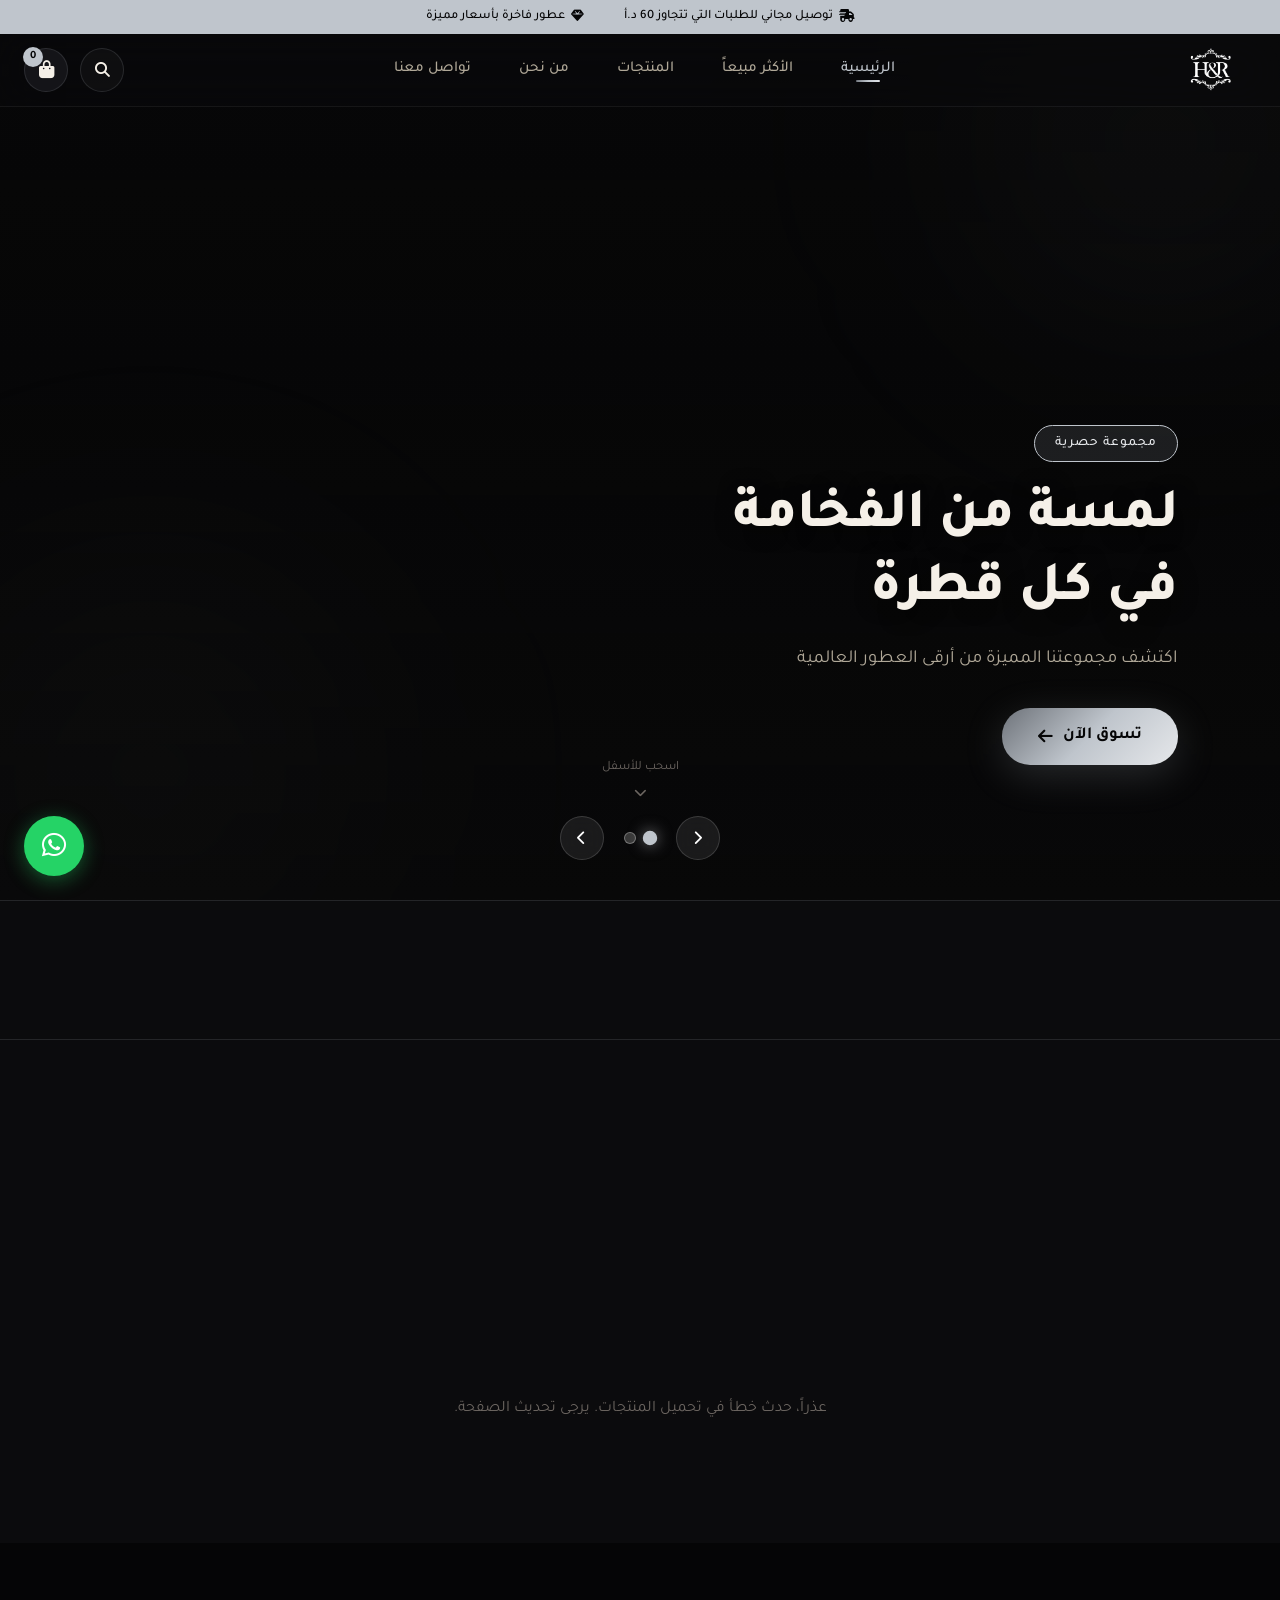
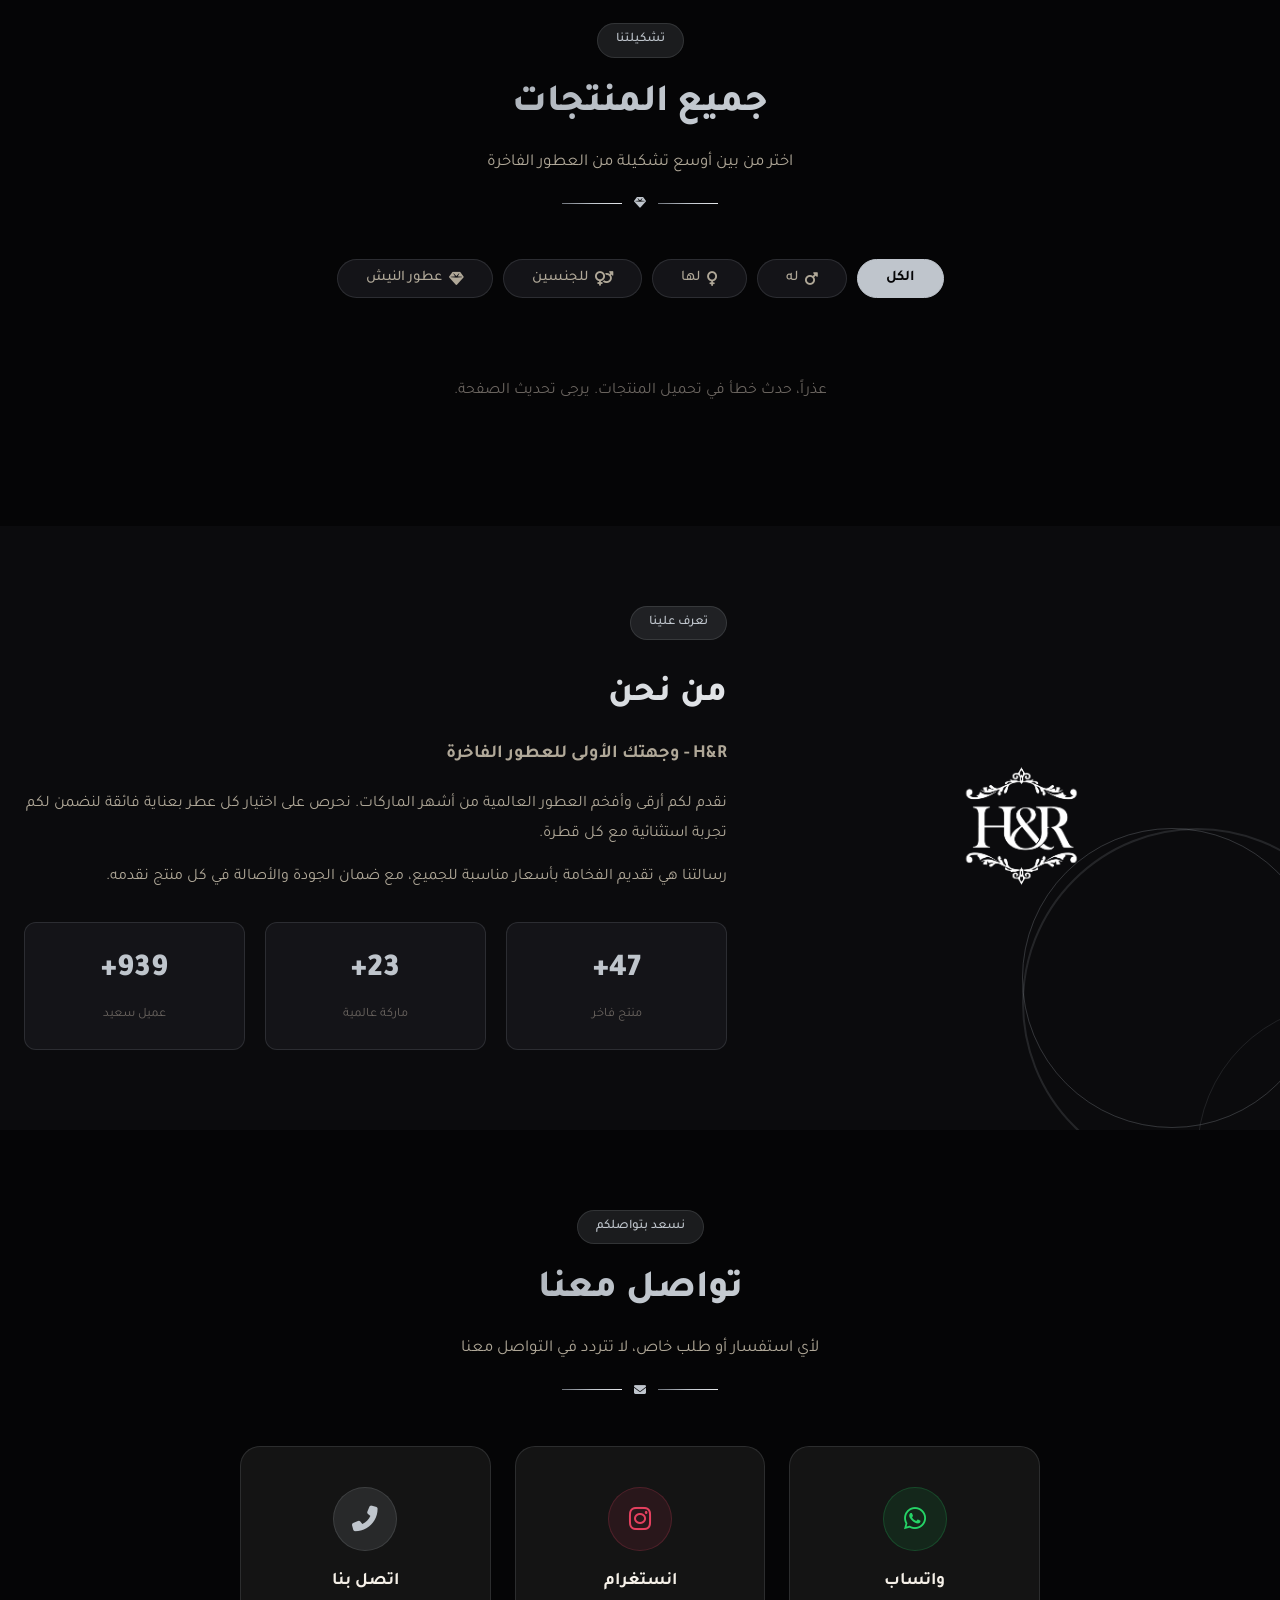
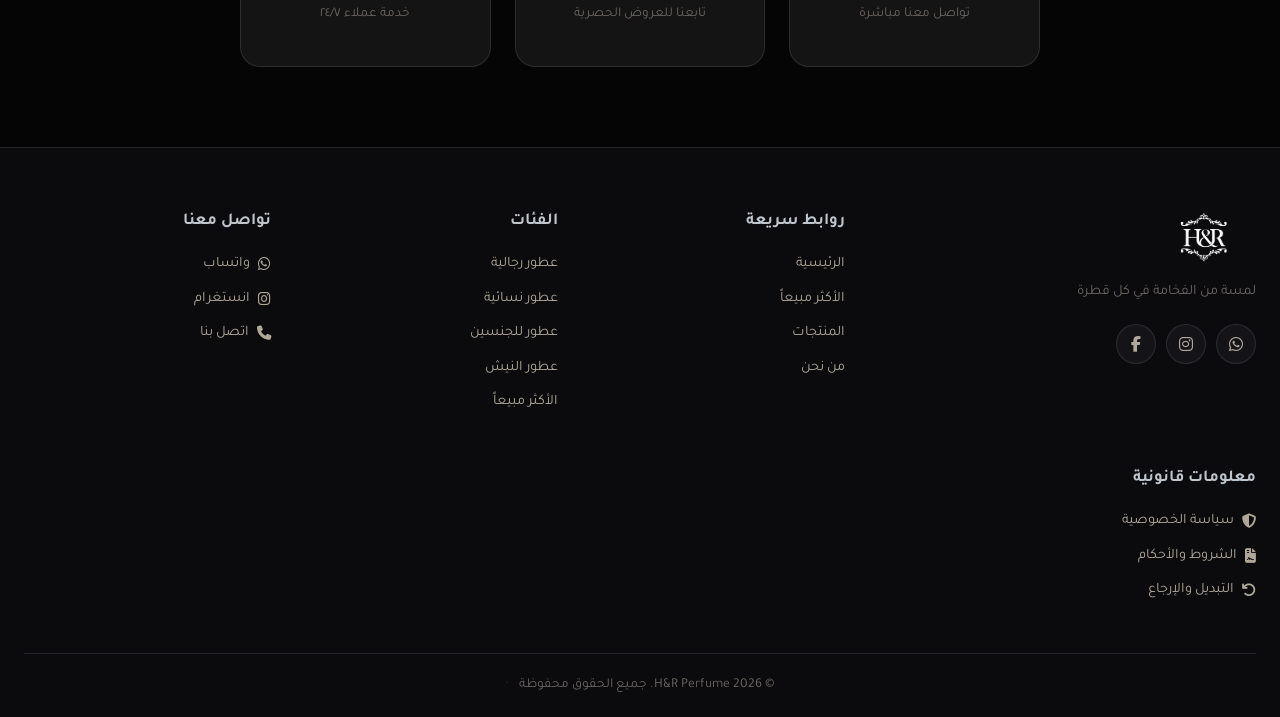
==== commit 90772890: "Add files via upload" ====
--- a/index.html
+++ b/index.html
@@ -71,7 +71,7 @@
                                 <a href="https://facebook.com/hadeelandrama" target="_blank" aria-label="فيسبوك"><i
                                         class="fab fa-facebook-f"></i></a>
                             </div>
-                            <span class="mobile-menu-copyright">© 2026 H&R Perfume</span>
+                            <span class="mobile-menu-copyright">© 2026 H&R </span>
                         </div>
                     </li>
                 </ul>
@@ -397,9 +397,17 @@
                         <li><a href="tel:+962797107408"><i class="fas fa-phone"></i> اتصل بنا</a></li>
                     </ul>
                 </div>
+                <div class="footer-links">
+                    <h4>معلومات قانونية</h4>
+                    <ul>
+                        <li><a href="privacy.html"><i class="fas fa-shield-alt"></i> سياسة الخصوصية</a></li>
+                        <li><a href="terms.html"><i class="fas fa-file-contract"></i> الشروط والأحكام</a></li>
+                        <li><a href="returns.html"><i class="fas fa-undo"></i> التبديل والإرجاع</a></li>
+                    </ul>
+                </div>
             </div>
             <div class="footer-bottom">
-                <p>&copy; 2026 H&amp;R Perfume. جميع الحقوق محفوظة</p>
+                <p>&copy; 2026 H&amp;R Perfume. جميع الحقوق محفوظة <a href="admin.html" style="color:rgba(255,255,255,0.15);margin-inline-start:8px;font-size:0.78rem;text-decoration:none;" title="لوحة الإدارة">·</a></p>
             </div>
         </div>
     </footer>
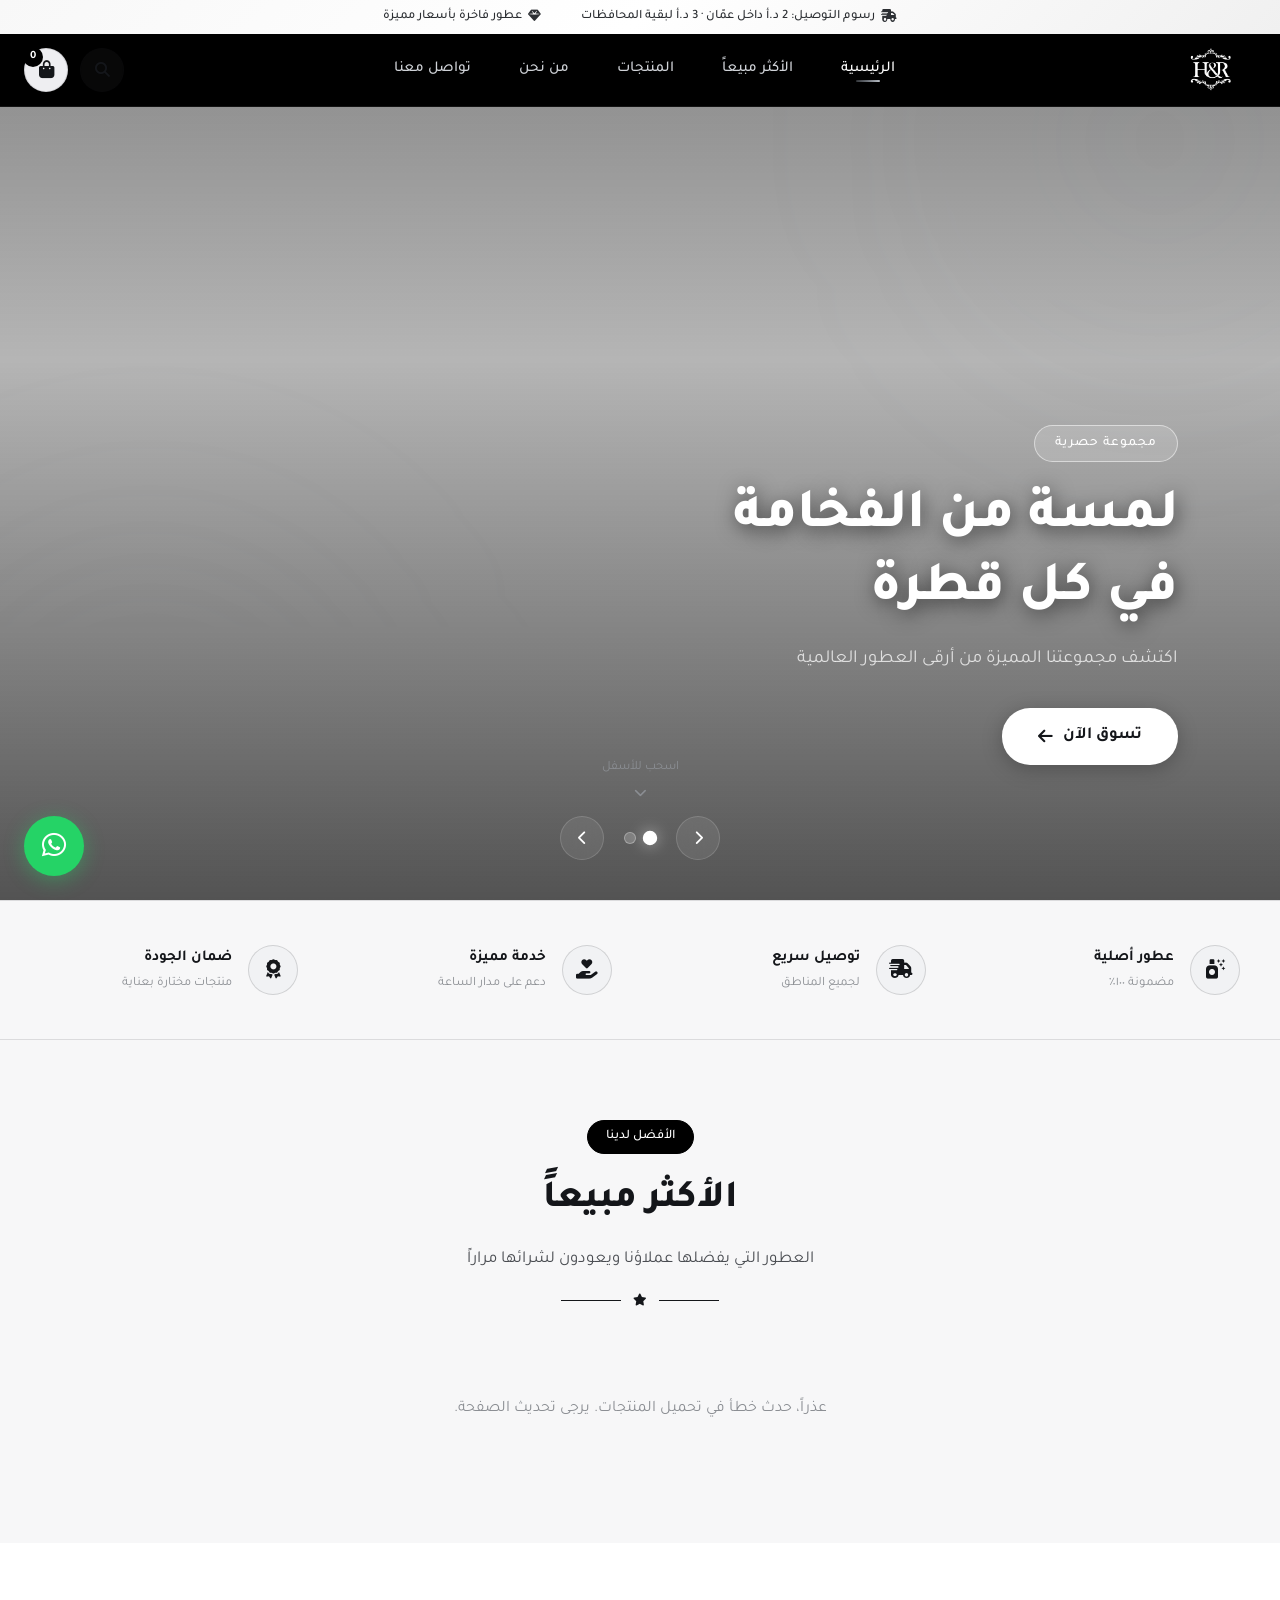
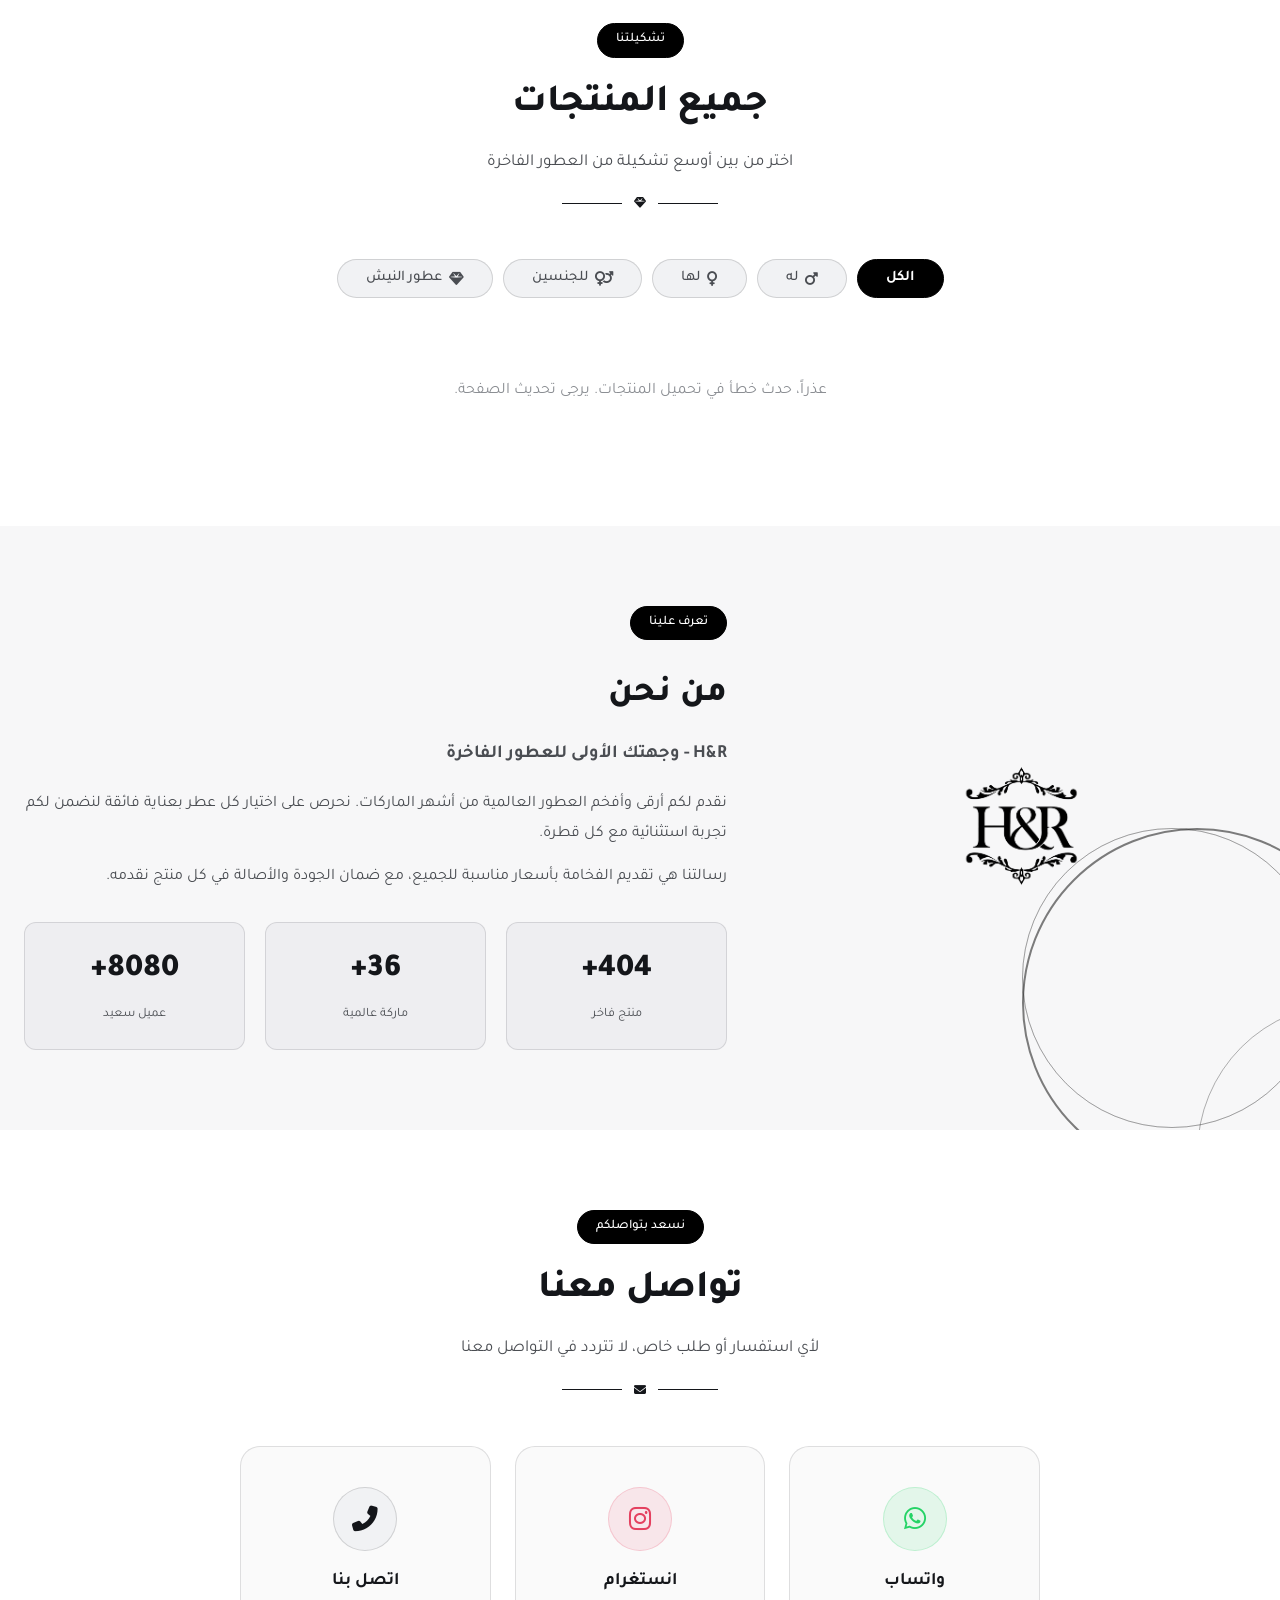
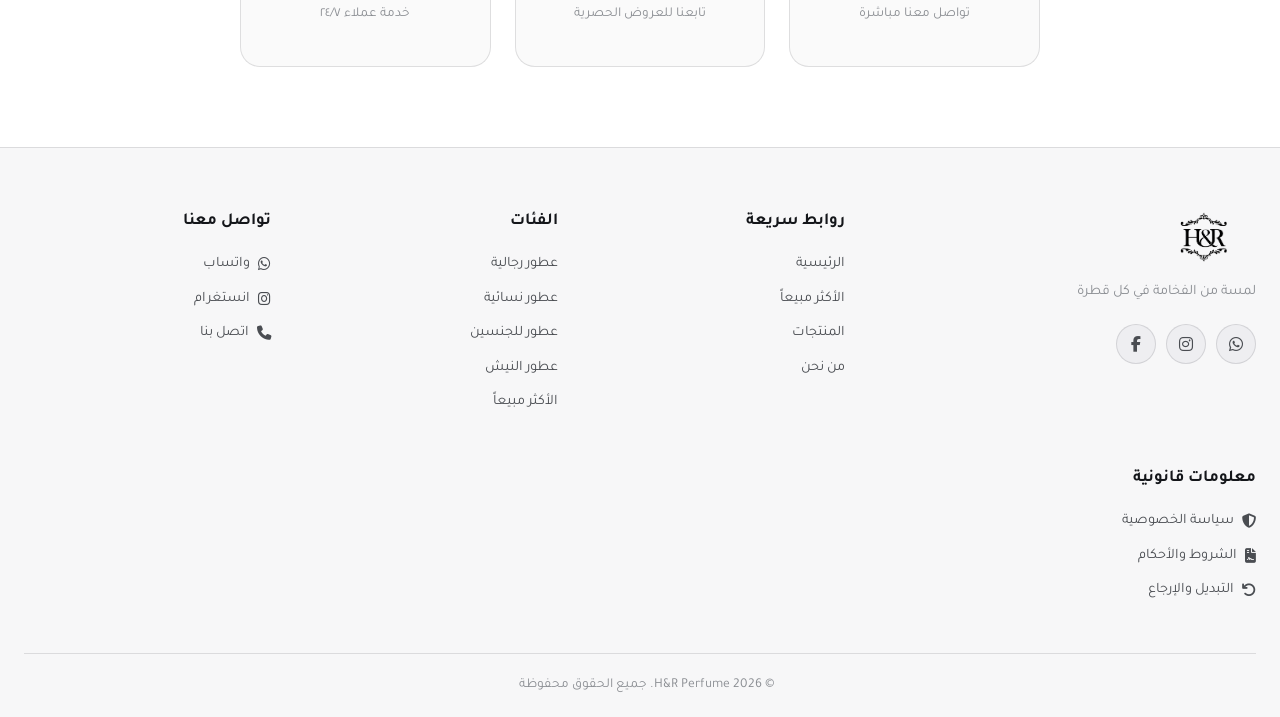
==== commit 2e433880: "Add files via upload" ====
--- a/index.html
+++ b/index.html
@@ -7,7 +7,22 @@
     <title>H&amp;R Perfume | لمسة من الفخامة في كل قطرة</title>
     <meta name="description"
         content="H&amp;R Perfume - متجر العطور الفاخرة. اكتشف مجموعتنا المميزة من أفضل العطور العالمية للرجال والنساء. لمسة من الفخامة في كل قطرة.">
+
+    <!-- Open Graph (WhatsApp, Facebook, etc.) -->
+    <meta property="og:type" content="website">
+    <meta property="og:title" content="H&R Perfume | لمسة من الفخامة في كل قطرة">
+    <meta property="og:description" content="اكتشف مجموعتنا المميزة من أفضل العطور العالمية للرجال والنساء. توصيل لكل الأردن.">
+    <meta property="og:image" content="logo without background.png">
+    <meta property="og:locale" content="ar_JO">
+
+    <!-- Twitter Card -->
+    <meta name="twitter:card" content="summary_large_image">
+    <meta name="twitter:title" content="H&R Perfume | لمسة من الفخامة في كل قطرة">
+    <meta name="twitter:description" content="اكتشف مجموعتنا المميزة من أفضل العطور العالمية للرجال والنساء.">
+    <meta name="twitter:image" content="logo without background.png">
+
     <link rel="icon" type="image/png" href="logo without background.png">
+    <link rel="apple-touch-icon" href="logo without background.png">
     <link
         href="https://fonts.googleapis.com/css2?family=Tajawal:wght@300;400;500;700;800;900&family=Playfair+Display:wght@400;500;600;700&display=swap"
         rel="stylesheet">
@@ -33,9 +48,7 @@
     <header id="main-header" class="main-header">
         <div class="header-top">
             <div class="container">
-                <span><i class="fas fa-shipping-fast"></i> &#1578;&#1608;&#1589;&#1610;&#1604;
-                    &#1605;&#1580;&#1575;&#1606;&#1610; &#1604;&#1604;&#1591;&#1604;&#1576;&#1575;&#1578;
-                    &#1575;&#1604;&#1578;&#1610; &#1578;&#1578;&#1580;&#1575;&#1608;&#1586; 60 &#1583;.&#1571;</span>
+                <span><i class="fas fa-shipping-fast"></i> رسوم التوصيل: 2 د.أ داخل عمّان · 3 د.أ لبقية المحافظات</span>
                 <span><i class="fas fa-gem"></i> عطور فاخرة بأسعار مميزة</span>
             </div>
         </div>
@@ -301,15 +314,15 @@
                     <p>رسالتنا هي تقديم الفخامة بأسعار مناسبة للجميع، مع ضمان الجودة والأصالة في كل منتج نقدمه.</p>
                     <div class="about-stats">
                         <div class="stat">
-                            <span class="stat-num" data-count="50">0</span>
+                            <span class="stat-num" data-count="500">0</span>
                             <span class="stat-label">منتج فاخر</span>
                         </div>
                         <div class="stat">
-                            <span class="stat-num" data-count="24">0</span>
+                            <span class="stat-num" data-count="45">0</span>
                             <span class="stat-label">ماركة عالمية</span>
                         </div>
                         <div class="stat">
-                            <span class="stat-num" data-count="1000">0</span>
+                            <span class="stat-num" data-count="10000">0</span>
                             <span class="stat-label">عميل سعيد</span>
                         </div>
                     </div>
@@ -427,9 +440,9 @@
                 <div class="modal-sizes">
                     <h4>اختر الحجم:</h4>
                     <div class="size-options">
-                        <button class="size-btn active" data-size="100ml" id="size-100">
-                            <span class="size-label">100ml</span>
-                            <span class="size-price" id="price-100"></span>
+                        <button class="size-btn active" data-size="60ml" id="size-60">
+                            <span class="size-label">60ml</span>
+                            <span class="size-price" id="price-60"></span>
                         </button>
                     </div>
                 </div>
--- a/style.css
+++ b/style.css
@@ -1,23 +1,24 @@
 /* ===== CSS Variables & Design Tokens ===== */
 :root {
-    --bg-primary: #050506;
-    --bg-secondary: #0b0b0d;
-    --bg-tertiary: #141418;
-    --bg-card: #141414;
-    --bg-card-hover: #1c1c1c;
-
-    --gold-primary: #BFC5CC;
-    --gold-light: #E6E8EB;
-    --gold-dark: #6E737A;
-    --gold-glow: rgba(191, 197, 204, 0.12);
-    --gold-glow-strong: rgba(191, 197, 204, 0.28);
-
-    --text-primary: #f5f0e8;
-    --text-secondary: #b0a898;
-    --text-muted: #6b6560;
-
-    --border-color: rgba(191, 197, 204, 0.14);
-    --border-hover: rgba(230, 232, 235, 0.4);
+    --bg-primary: #ffffff;
+    --bg-secondary: #f7f7f8;
+    --bg-tertiary: #eeeef1;
+    --bg-card: #fafafa;
+    --bg-card-hover: #f1f2f4;
+
+    --gold-primary: #6E737A;
+    --gold-light: #BFC5CC;
+    --gold-dark: #2c2f33;
+    --gold-glow: rgba(110, 115, 122, 0.10);
+    --gold-glow-strong: rgba(110, 115, 122, 0.22);
+
+    --text-primary: #14161a;
+    --text-secondary: #4a4d52;
+    --text-muted: #8b8e93;
+    --text-on-gold: #14161a;
+
+    --border-color: rgba(20, 22, 26, 0.12);
+    --border-hover: rgba(20, 22, 26, 0.32);
 
     --shadow-sm: 0 2px 8px rgba(0, 0, 0, 0.3);
     --shadow-md: 0 4px 20px rgba(0, 0, 0, 0.4);
@@ -26,7 +27,7 @@
 
     --gradient-gold: linear-gradient(135deg, var(--gold-dark), var(--gold-primary), var(--gold-light));
     --gradient-dark: linear-gradient(180deg, var(--bg-primary) 0%, var(--bg-secondary) 100%);
-    --gradient-card: linear-gradient(145deg, rgba(30, 30, 30, 0.8), rgba(20, 20, 20, 0.95));
+    --gradient-card: linear-gradient(145deg, #ffffff, #fafafa);
 
     --radius-sm: 8px;
     --radius-md: 12px;
@@ -196,7 +197,7 @@
 .loader-logo {
     width: 120px;
     animation: loaderPulse 1.5s ease-in-out infinite;
-    filter: brightness(0) invert(1);
+    filter: brightness(0);
 }
 
 .loader-bar {
@@ -214,7 +215,7 @@
 .loader-bar-fill {
     width: 0;
     height: 100%;
-    background: var(--gradient-gold);
+    background: #000000;
     border-radius: 3px;
     animation: loaderFill 1.8s ease forwards;
 }
@@ -254,8 +255,8 @@
 }
 
 .header-top {
-    background: var(--gold-primary);
-    color: var(--bg-primary);
+    background: linear-gradient(135deg, #f8f8f8 0%, #ffffff 50%, #f0f0f0 100%);
+    color: #2c2f33;
     padding: 6px 0;
     font-size: 0.8rem;
     font-weight: 500;
@@ -276,19 +277,15 @@
 }
 
 .navbar {
-    background: rgba(10, 10, 12, 0.55);
-    backdrop-filter: blur(24px) saturate(160%);
-    -webkit-backdrop-filter: blur(24px) saturate(160%);
-    border-bottom: 1px solid rgba(255, 255, 255, 0.06);
+    background: #000000;
+    border-bottom: 1px solid rgba(255, 255, 255, 0.08);
     padding: 0;
     transition: var(--transition-base);
 }
 
 .main-header.scrolled .navbar {
-    background: rgba(8, 8, 10, 0.72);
-    backdrop-filter: blur(28px) saturate(180%);
-    -webkit-backdrop-filter: blur(28px) saturate(180%);
-    border-bottom-color: rgba(191, 197, 204, 0.12);
+    background: #000000;
+    border-bottom-color: rgba(255, 255, 255, 0.12);
     box-shadow: 0 8px 32px rgba(0, 0, 0, 0.45);
 }
 
@@ -334,7 +331,7 @@
     padding: 10px 20px;
     font-size: 0.95rem;
     font-weight: 500;
-    color: var(--text-secondary);
+    color: #d0d3d8;
     border-radius: var(--radius-sm);
     position: relative;
     transition: var(--transition-base);
@@ -355,7 +352,7 @@
 
 .nav-link:hover,
 .nav-link.active {
-    color: var(--gold-primary);
+    color: #ffffff;
 }
 
 .nav-link:hover::after,
@@ -384,9 +381,9 @@
 }
 
 .search-btn:hover {
-    background: var(--gold-glow);
-    border-color: var(--gold-primary);
-    color: var(--gold-primary);
+    background: #f1f2f4;
+    border-color: #000000;
+    color: #14161a;
     transform: scale(1.05);
 }
 
@@ -405,9 +402,9 @@
 }
 
 .cart-btn:hover {
-    background: var(--gold-glow);
-    border-color: var(--gold-primary);
-    color: var(--gold-primary);
+    background: #f1f2f4;
+    border-color: #000000;
+    color: #14161a;
     transform: scale(1.05);
 }
 
@@ -418,8 +415,8 @@
     width: 20px;
     height: 20px;
     border-radius: 50%;
-    background: var(--gold-primary);
-    color: var(--bg-primary);
+    background: #000000;
+    color: #ffffff;
     font-size: 0.7rem;
     font-weight: 700;
     display: flex;
@@ -456,7 +453,7 @@
 .mobile-menu-btn span {
     width: 24px;
     height: 2px;
-    background: var(--text-primary);
+    background: #ffffff;
     border-radius: 2px;
     transition: var(--transition-base);
 }
@@ -521,7 +518,7 @@
 
 .cart-header h3 {
     font-size: 1.05rem;
-    color: var(--gold-primary);
+    color: #14161a;
     display: flex;
     align-items: center;
     gap: 8px;
@@ -548,7 +545,7 @@
     overflow-y: auto;
     padding: 12px;
     scrollbar-width: thin;
-    scrollbar-color: var(--gold-dark) transparent;
+    scrollbar-color: #4a4d52 transparent;
 }
 
 .cart-empty {
@@ -633,7 +630,7 @@
 .cart-item-price {
     font-size: 0.9rem;
     font-weight: 700;
-    color: var(--gold-primary);
+    color: #14161a;
 }
 
 .cart-item-meta {
@@ -648,8 +645,8 @@
     align-items: center;
     gap: 4px;
     padding: 3px;
-    background: rgba(255, 255, 255, 0.04);
-    border: 1px solid rgba(255, 255, 255, 0.08);
+    background: #f1f2f4;
+    border: 1px solid rgba(20, 22, 26, 0.1);
     border-radius: 999px;
 }
 
@@ -666,8 +663,8 @@
 }
 
 .cart-qty-btn:hover {
-    background: var(--gold-primary);
-    color: var(--bg-primary);
+    background: #000000;
+    color: #ffffff;
 }
 
 .cart-qty-value {
@@ -757,7 +754,7 @@
 
 .cart-discount-section.is-expanded .cart-discount-toggle i {
     transform: rotate(180deg);
-    color: var(--gold-primary);
+    color: #14161a;
 }
 
 .cart-discount-content {
@@ -794,16 +791,16 @@
 }
 
 .cart-discount-input:focus {
-    border-color: var(--gold-primary);
-    box-shadow: 0 0 0 3px rgba(191, 197, 204, 0.08);
+    border-color: #000000;
+    box-shadow: 0 0 0 3px rgba(0, 0, 0, 0.08);
 }
 
 .cart-discount-btn {
     min-width: 82px;
     padding: 0 14px;
     border-radius: var(--radius-md);
-    background: var(--gradient-gold);
-    color: var(--bg-primary);
+    background: #000000;
+    color: #ffffff;
     font-size: 0.86rem;
     font-weight: 800;
 }
@@ -830,7 +827,7 @@
 }
 
 .cart-discount-message.is-applied {
-    color: var(--gold-light);
+    color: #4a4d52;
 }
 
 .cart-discount-applied {
@@ -871,8 +868,8 @@
 }
 
 .cart-discount-remove:hover {
-    border-color: var(--gold-primary);
-    color: var(--gold-primary);
+    border-color: #000000;
+    color: #14161a;
 }
 
 .cart-summary-line {
@@ -900,7 +897,7 @@
 }
 
 .cart-total span:last-child {
-    color: var(--gold-primary);
+    color: #14161a;
 }
 
 .cart-shipping-status {
@@ -927,8 +924,8 @@
     height: 100%;
     width: 0;
     background: repeating-linear-gradient(-45deg,
-            var(--gold-dark) 0 10px,
-            var(--gold-primary) 10px 20px);
+            #2c2f33 0 10px,
+            #4a4d52 10px 20px);
     border-radius: inherit;
     transition: width var(--transition-base);
 }
@@ -1025,10 +1022,10 @@
 .slide-badge {
     display: inline-block;
     padding: 6px 20px;
-    background: var(--gold-glow);
-    border: 1px solid var(--gold-primary);
+    background: rgba(255, 255, 255, 0.15);
+    border: 1px solid rgba(255, 255, 255, 0.5);
     border-radius: 30px;
-    color: var(--gold-light);
+    color: #ffffff;
     font-size: 0.85rem;
     font-weight: 500;
     letter-spacing: 1px;
@@ -1041,12 +1038,13 @@
     font-weight: 800;
     line-height: 1.3;
     margin-bottom: 16px;
-    text-shadow: 2px 4px 20px rgba(0, 0, 0, 0.5);
+    color: #ffffff;
+    text-shadow: 2px 4px 20px rgba(0, 0, 0, 0.6);
 }
 
 .slide-content p {
     font-size: 1.15rem;
-    color: var(--text-secondary);
+    color: rgba(255, 255, 255, 0.75);
     margin-bottom: 32px;
     line-height: 1.8;
 }
@@ -1056,18 +1054,19 @@
     align-items: center;
     gap: 10px;
     padding: 14px 36px;
-    background: var(--gradient-gold);
-    color: var(--bg-primary);
+    background: #ffffff;
+    color: #14161a;
     font-size: 1.05rem;
     font-weight: 700;
     border-radius: var(--radius-xl);
     transition: var(--transition-base);
-    box-shadow: var(--shadow-gold);
+    box-shadow: 0 4px 20px rgba(0, 0, 0, 0.25);
 }
 
 .btn-primary:hover {
     transform: translateY(-3px);
-    box-shadow: 0 8px 35px rgba(191, 197, 204, 0.3);
+    background: #f0f0f0;
+    box-shadow: 0 8px 35px rgba(0, 0, 0, 0.3);
 }
 
 .btn-primary i {
@@ -1125,9 +1124,9 @@
 }
 
 .slider-dot.active {
-    background: var(--gold-primary);
-    border-color: var(--gold-primary);
-    box-shadow: 0 0 12px rgba(230, 232, 235, 0.5);
+    background: #ffffff;
+    border-color: #ffffff;
+    box-shadow: 0 0 12px rgba(255, 255, 255, 0.5);
     transform: scale(1.2);
 }
 
@@ -1182,19 +1181,19 @@
 }
 
 .feature-item:hover {
-    background: var(--gold-glow);
+    background: #f1f2f4;
 }
 
 .feature-icon {
     width: 50px;
     height: 50px;
     border-radius: 50%;
-    background: var(--gold-glow);
-    border: 1px solid var(--border-color);
+    background: #f1f2f4;
+    border: 1px solid rgba(20, 22, 26, 0.15);
     display: flex;
     align-items: center;
     justify-content: center;
-    color: var(--gold-primary);
+    color: #14161a;
     font-size: 1.2rem;
     flex-shrink: 0;
 }
@@ -1223,10 +1222,10 @@
 .section-badge {
     display: inline-block;
     padding: 5px 18px;
-    background: var(--gold-glow);
-    border: 1px solid var(--border-color);
+    background: #000000;
+    border: 1px solid #000000;
     border-radius: 30px;
-    color: var(--gold-primary);
+    color: #ffffff;
     font-size: 0.82rem;
     font-weight: 500;
     margin-bottom: 14px;
@@ -1236,10 +1235,7 @@
     font-size: 2.4rem;
     font-weight: 800;
     margin-bottom: 12px;
-    background: var(--gradient-gold);
-    -webkit-background-clip: text;
-    -webkit-text-fill-color: transparent;
-    background-clip: text;
+    color: #14161a;
 }
 
 .section-header p {
@@ -1260,11 +1256,11 @@
 .section-divider span {
     width: 60px;
     height: 1px;
-    background: var(--gradient-gold);
+    background: #14161a;
 }
 
 .section-divider i {
-    color: var(--gold-primary);
+    color: #14161a;
     font-size: 0.75rem;
 }
 
@@ -1370,8 +1366,8 @@
 }
 
 .badge-bestseller {
-    background: var(--gold-primary);
-    color: var(--bg-primary);
+    background: #000000;
+    color: #ffffff;
 }
 
 .product-overlay {
@@ -1394,8 +1390,8 @@
 .product-overlay-btn {
     padding: 12px 28px;
     border-radius: var(--radius-xl);
-    background: var(--gold-primary);
-    color: var(--bg-primary);
+    background: #000000;
+    color: #ffffff;
     font-weight: 700;
     font-size: 0.9rem;
     display: flex;
@@ -1415,7 +1411,7 @@
 
 .product-brand {
     font-size: 0.78rem;
-    color: var(--gold-primary);
+    color: #4a4d52;
     font-weight: 600;
     margin-bottom: 4px;
     letter-spacing: 0.5px;
@@ -1435,8 +1431,8 @@
     font-size: 0.75rem;
     color: var(--text-secondary);
     padding: 4px 12px;
-    background: rgba(191, 197, 204, 0.08);
-    border: 1px solid rgba(191, 197, 204, 0.16);
+    background: rgba(20, 22, 26, 0.05);
+    border: 1px solid rgba(20, 22, 26, 0.12);
     border-radius: 20px;
     margin-bottom: 12px;
 }
@@ -1446,7 +1442,7 @@
     align-items: center;
     gap: 16px;
     padding-top: 12px;
-    border-top: 1px solid rgba(255, 255, 255, 0.05);
+    border-top: 1px solid rgba(20, 22, 26, 0.1);
 }
 
 .price-tag {
@@ -1457,27 +1453,27 @@
 
 .price-size {
     font-size: 0.7rem;
-    color: var(--text-muted);
+    color: #4a4d52;
     margin-bottom: 2px;
 }
 
 .price-value {
     font-size: 1.05rem;
     font-weight: 800;
-    color: var(--gold-primary);
+    color: #14161a;
 }
 
 .price-currency {
     font-size: 0.7rem;
     font-weight: 500;
-    color: var(--text-muted);
+    color: #4a4d52;
 }
 
 .price-separator {
     width: 4px;
     height: 4px;
     border-radius: 50%;
-    background: var(--gold-primary);
+    background: #4a4d52;
     opacity: 0.5;
     align-self: center;
 }
@@ -1499,9 +1495,9 @@
 .filter-btn {
     padding: 10px 28px;
     border-radius: var(--radius-xl);
-    background: var(--bg-tertiary);
-    border: 1px solid var(--border-color);
-    color: var(--text-secondary);
+    background: #f1f2f4;
+    border: 1px solid rgba(20, 22, 26, 0.15);
+    color: #4a4d52;
     font-size: 0.92rem;
     font-weight: 500;
     display: flex;
@@ -1510,15 +1506,15 @@
 }
 
 .filter-btn:hover {
-    border-color: var(--gold-primary);
-    color: var(--gold-primary);
-    background: var(--gold-glow);
+    border-color: #000000;
+    color: #14161a;
+    background: #e4e5e7;
 }
 
 .filter-btn.active {
-    background: var(--gold-primary);
-    color: var(--bg-primary);
-    border-color: var(--gold-primary);
+    background: #000000;
+    color: #ffffff;
+    border-color: #000000;
     font-weight: 700;
 }
 
@@ -1535,8 +1531,8 @@
     gap: 10px;
     padding: 14px 40px;
     background: transparent;
-    border: 1.5px solid var(--gold-primary);
-    color: var(--gold-primary);
+    border: 1.5px solid #000000;
+    color: #14161a;
     font-size: 1rem;
     font-weight: 700;
     border-radius: var(--radius-xl);
@@ -1549,7 +1545,7 @@
     content: '';
     position: absolute;
     inset: 0;
-    background: var(--gradient-gold);
+    background: #000000;
     opacity: 0;
     transition: var(--transition-base);
 }
@@ -1559,8 +1555,8 @@
 }
 
 .btn-show-more:hover {
-    color: var(--bg-primary);
-    box-shadow: 0 8px 35px rgba(191, 197, 204, 0.3);
+    color: #ffffff;
+    box-shadow: 0 8px 35px rgba(0, 0, 0, 0.2);
     transform: translateY(-3px);
 }
 
@@ -1599,7 +1595,7 @@
 
 .about-logo {
     width: 250px;
-    filter: brightness(0) invert(1);
+    filter: brightness(0);
     position: relative;
     z-index: 2;
 }
@@ -1610,7 +1606,7 @@
     left: 50%;
     width: 350px;
     height: 350px;
-    border: 2px solid var(--border-color);
+    border: 2px solid rgba(0, 0, 0, 0.5);
     border-radius: 50%;
     animation: hrPulse 3s ease-out infinite;
     animation-delay: 0.75s;
@@ -1624,7 +1620,7 @@
     height: 300px;
     top: 50%;
     left: 50%;
-    border: 1px solid var(--gold-glow);
+    border: 1px solid rgba(0, 0, 0, 0.3);
     border-radius: 50%;
     animation: hrPulse 3s ease-out infinite;
     animation-delay: 2.25s;
@@ -1648,7 +1644,7 @@
     left: 50%;
     width: 300px;
     height: 300px;
-    border: 1px solid var(--gold-glow);
+    border: 1px solid rgba(0, 0, 0, 0.2);
     border-radius: 50%;
     animation: hrPulse 3s ease-out infinite;
     pointer-events: none;
@@ -1678,10 +1674,7 @@
     font-size: 2.2rem;
     font-weight: 800;
     margin: 12px 0;
-    background: var(--gradient-gold);
-    -webkit-background-clip: text;
-    -webkit-text-fill-color: transparent;
-    background-clip: text;
+    color: #14161a;
 }
 
 .about-lead {
@@ -1716,13 +1709,13 @@
     display: block;
     font-size: 2rem;
     font-weight: 900;
-    color: var(--gold-primary);
+    color: #14161a;
     margin-bottom: 4px;
 }
 
 .stat-label {
     font-size: 0.8rem;
-    color: var(--text-muted);
+    color: #4a4d52;
 }
 
 /* ===== Contact Section ===== */
@@ -1773,9 +1766,9 @@
 }
 
 .contact-icon.phone {
-    background: var(--gold-glow);
-    color: var(--gold-primary);
-    border: 1px solid var(--border-color);
+    background: #f1f2f4;
+    color: #14161a;
+    border: 1px solid rgba(20, 22, 26, 0.15);
 }
 
 .contact-card h4 {
@@ -1805,7 +1798,7 @@
 
 .footer-logo {
     height: 60px;
-    filter: brightness(0) invert(1);
+    filter: brightness(0);
     margin-bottom: 12px;
 }
 
@@ -1834,9 +1827,9 @@
 }
 
 .footer-socials a:hover {
-    background: var(--gold-glow);
-    border-color: var(--gold-primary);
-    color: var(--gold-primary);
+    background: #000000;
+    border-color: #000000;
+    color: #ffffff;
     transform: translateY(-3px);
 }
 
@@ -1844,7 +1837,7 @@
     font-size: 1.05rem;
     font-weight: 700;
     margin-bottom: 16px;
-    color: var(--gold-primary);
+    color: #14161a;
 }
 
 .footer-links ul {
@@ -1864,7 +1857,7 @@
 }
 
 .footer-links a:hover {
-    color: var(--gold-primary);
+    color: #14161a;
     padding-right: 5px;
 }
 
@@ -1901,9 +1894,9 @@
     width: 750px;
     max-width: 95vw;
     max-height: 90vh;
-    background: var(--bg-secondary);
+    background: #ffffff;
     border-radius: var(--radius-lg);
-    border: 1px solid var(--border-color);
+    border: 1px solid rgba(20, 22, 26, 0.12);
     z-index: 3001;
     overflow: hidden;
     opacity: 0;
@@ -1967,7 +1960,7 @@
 
 .modal-brand {
     font-size: 0.85rem;
-    color: var(--gold-primary);
+    color: #4a4d52;
     text-transform: uppercase;
     letter-spacing: 1px;
     font-weight: 500;
@@ -1983,7 +1976,7 @@
     align-items: center;
     gap: 6px;
     padding: 5px 14px;
-    background: rgba(255, 255, 255, 0.04);
+    background: rgba(20, 22, 26, 0.05);
     border-radius: 20px;
     font-size: 0.82rem;
     color: var(--text-muted);
@@ -2006,8 +1999,8 @@
     flex: 1;
     padding: 14px;
     border-radius: var(--radius-md);
-    background: var(--bg-tertiary);
-    border: 2px solid var(--border-color);
+    background: #f1f2f4;
+    border: 2px solid rgba(20, 22, 26, 0.15);
     color: var(--text-primary);
     text-align: center;
     display: flex;
@@ -2016,12 +2009,12 @@
 }
 
 .size-btn:hover {
-    border-color: var(--gold-primary);
+    border-color: #000000;
 }
 
 .size-btn.active {
-    border-color: var(--gold-primary);
-    background: var(--gold-glow);
+    border-color: #000000;
+    background: #f1f2f4;
 }
 
 .size-label {
@@ -2032,15 +2025,15 @@
 .size-price {
     font-size: 1.05rem;
     font-weight: 800;
-    color: var(--gold-primary);
+    color: #14161a;
 }
 
 .quantity-control {
     display: flex;
     align-items: center;
     gap: 4px;
-    background: var(--bg-tertiary);
-    border: 1px solid var(--border-color);
+    background: #f1f2f4;
+    border: 1px solid rgba(20, 22, 26, 0.15);
     border-radius: var(--radius-md);
     padding: 4px;
     width: fit-content;
@@ -2059,8 +2052,8 @@
 }
 
 .qty-btn:hover {
-    background: var(--gold-glow);
-    color: var(--gold-primary);
+    background: #f1f2f4;
+    color: #14161a;
 }
 
 .qty-value {
@@ -2073,8 +2066,8 @@
 .btn-add-to-cart {
     padding: 15px;
     border-radius: var(--radius-md);
-    background: var(--gradient-gold);
-    color: var(--bg-primary);
+    background: #000000;
+    color: #ffffff;
     font-size: 1.05rem;
     font-weight: 800;
     display: flex;
@@ -2086,7 +2079,7 @@
 
 .btn-add-to-cart:hover {
     transform: translateY(-2px);
-    box-shadow: 0 6px 25px rgba(191, 197, 204, 0.3);
+    box-shadow: 0 6px 25px rgba(0, 0, 0, 0.2);
 }
 
 /* ===== WhatsApp Float ===== */
@@ -2134,9 +2127,9 @@
     width: 48px;
     height: 48px;
     border-radius: 50%;
-    background: var(--bg-tertiary);
-    border: 1px solid var(--border-color);
-    color: var(--gold-primary);
+    background: #f1f2f4;
+    border: 1px solid rgba(20, 22, 26, 0.15);
+    color: #14161a;
     font-size: 1rem;
     display: flex;
     align-items: center;
@@ -2155,8 +2148,9 @@
 }
 
 .back-to-top:hover {
-    background: var(--gold-glow);
-    border-color: var(--gold-primary);
+    background: #000000;
+    border-color: #000000;
+    color: #ffffff;
     transform: translateY(-3px);
 }
 
@@ -2167,8 +2161,8 @@
     left: 50%;
     transform: translateX(-50%) translateY(100px);
     padding: 14px 28px;
-    background: var(--bg-tertiary);
-    border: 1px solid var(--gold-primary);
+    background: #ffffff;
+    border: 1px solid rgba(20, 22, 26, 0.15);
     border-radius: var(--radius-md);
     color: var(--text-primary);
     font-size: 0.95rem;
@@ -2186,7 +2180,7 @@
 }
 
 .toast i {
-    color: var(--gold-primary);
+    color: #14161a;
 }
 
 /* ===== Responsive Design ===== */
@@ -2291,7 +2285,7 @@
         left: 0;
         width: 1px;
         height: 100%;
-        background: linear-gradient(180deg, transparent, var(--gold-primary), transparent);
+        background: linear-gradient(180deg, transparent, rgba(255,255,255,0.4), transparent);
         opacity: 0.3;
     }
 
@@ -2399,19 +2393,19 @@
         font-size: 1rem;
         width: 20px;
         text-align: center;
-        color: var(--gold-dark);
+        color: rgba(255,255,255,0.5);
         transition: color 0.3s ease;
     }
 
     .nav-link:hover,
     .nav-link.active {
-        background: linear-gradient(135deg, rgba(191, 197, 204, 0.08), rgba(191, 197, 204, 0.03));
-        color: var(--gold-primary);
+        background: rgba(255, 255, 255, 0.08);
+        color: #ffffff;
     }
 
     .nav-link:hover i,
     .nav-link.active i {
-        color: var(--gold-primary);
+        color: #ffffff;
     }
 
     .nav-link.active::before {
@@ -2422,7 +2416,7 @@
         transform: translateY(-50%);
         width: 3px;
         height: 60%;
-        background: var(--gradient-gold);
+        background: #ffffff;
         border-radius: 3px;
     }
 
@@ -2473,9 +2467,9 @@
     }
 
     .mobile-menu-socials a:hover {
-        background: var(--gold-glow);
-        border-color: var(--gold-primary);
-        color: var(--gold-primary);
+        background: rgba(255, 255, 255, 0.15);
+        border-color: rgba(255, 255, 255, 0.4);
+        color: #ffffff;
         transform: translateY(-2px);
     }
 
@@ -2546,7 +2540,7 @@
         display: block;
         width: 40px;
         height: 4px;
-        background: rgba(255, 255, 255, 0.25);
+        background: rgba(20, 22, 26, 0.2);
         border-radius: 4px;
         margin: 10px auto 0;
         z-index: 20;
--- a/product-modal.css
+++ b/product-modal.css
@@ -1,19 +1,14 @@
 /* =========================================================
-   Product Quick-View Modal — Luxury Redesign
-   Overrides earlier .product-modal styles. Keeps all JS
-   hooks intact (#product-modal, #modal-product-image,
-   #modal-brand, #modal-name, #modal-gender, .size-btn,
-   #price-100, #qty-value, #qty-minus, #qty-plus,
-   #modal-add-to-cart, #product-modal-overlay, #modal-close).
+   Product Quick-View Modal — White Theme
    ========================================================= */
 
 /* ---------- Overlay ---------- */
 .modal-overlay {
     position: fixed;
     inset: 0;
-    background: radial-gradient(ellipse at center, rgba(10, 10, 12, 0.78) 0%, rgba(3, 3, 4, 0.92) 100%);
-    backdrop-filter: blur(14px) saturate(140%);
-    -webkit-backdrop-filter: blur(14px) saturate(140%);
+    background: rgba(0, 0, 0, 0.45);
+    backdrop-filter: blur(8px) saturate(140%);
+    -webkit-backdrop-filter: blur(8px) saturate(140%);
     opacity: 0;
     visibility: hidden;
     z-index: 2500;
@@ -34,15 +29,10 @@
     width: min(1200px, calc(100vw - 40px));
     max-height: 90vh;
     z-index: 2600;
-    background:
-        radial-gradient(circle at top left, rgba(191, 197, 204, 0.08), transparent 50%),
-        linear-gradient(160deg, #0f0f12 0%, #0a0a0c 60%, #070708 100%);
-    border: 1px solid rgba(191, 197, 204, 0.14);
+    background: #ffffff;
+    border: 1px solid rgba(20, 22, 26, 0.12);
     border-radius: 24px;
-    box-shadow:
-        0 40px 80px rgba(0, 0, 0, 0.6),
-        0 0 0 1px rgba(255, 255, 255, 0.02) inset,
-        0 1px 0 rgba(255, 255, 255, 0.04) inset;
+    box-shadow: 0 40px 80px rgba(0, 0, 0, 0.15), 0 0 0 1px rgba(0, 0, 0, 0.04) inset;
     opacity: 0;
     visibility: hidden;
     overflow: hidden;
@@ -58,26 +48,7 @@
     transform: translate(-50%, -50%) scale(1);
 }
 
-/* Gradient hairline border */
-.product-modal::before {
-    content: '';
-    position: absolute;
-    inset: 0;
-    border-radius: inherit;
-    padding: 1px;
-    background: linear-gradient(
-        135deg,
-        rgba(212, 217, 222, 0.45) 0%,
-        rgba(191, 197, 204, 0.12) 30%,
-        transparent 55%,
-        rgba(191, 197, 204, 0.18) 90%
-    );
-    -webkit-mask: linear-gradient(#000 0 0) content-box, linear-gradient(#000 0 0);
-    -webkit-mask-composite: xor;
-            mask-composite: exclude;
-    pointer-events: none;
-    z-index: 2;
-}
+.product-modal::before { display: none; }
 
 /* ---------- Close ---------- */
 .modal-close {
@@ -87,11 +58,9 @@
     width: 40px;
     height: 40px;
     border-radius: 50%;
-    border: 1px solid rgba(191, 197, 204, 0.18);
-    background: rgba(20, 20, 24, 0.75);
-    backdrop-filter: blur(10px);
-    -webkit-backdrop-filter: blur(10px);
-    color: var(--text-secondary);
+    border: 1px solid rgba(20, 22, 26, 0.15);
+    background: #f1f2f4;
+    color: #4a4d52;
     font-size: 0.95rem;
     display: grid;
     place-items: center;
@@ -101,9 +70,9 @@
 }
 
 .modal-close:hover {
-    border-color: var(--gold-primary);
-    color: var(--gold-light);
-    background: var(--gold-glow);
+    border-color: #000000;
+    color: #ffffff;
+    background: #000000;
     transform: rotate(90deg);
 }
 
@@ -127,14 +96,11 @@
     display: grid;
     place-items: center;
     padding: 40px 32px;
-    background:
-        radial-gradient(circle at 50% 40%, rgba(191, 197, 204, 0.14) 0%, rgba(191, 197, 204, 0.03) 40%, transparent 70%),
-        linear-gradient(180deg, rgba(18, 18, 22, 0.6), rgba(8, 8, 10, 0.9));
+    background: #ffffff;
     overflow: hidden;
     isolation: isolate;
 }
 
-/* Soft light spot */
 .modal-image::before {
     content: '';
     position: absolute;
@@ -142,13 +108,12 @@
     left: -20%;
     width: 140%;
     height: 70%;
-    background: radial-gradient(ellipse at center, rgba(212, 217, 222, 0.12), transparent 60%);
+    background: radial-gradient(ellipse at center, rgba(20, 22, 26, 0.04), transparent 60%);
     filter: blur(30px);
     pointer-events: none;
     z-index: 0;
 }
 
-/* Floor reflection glow */
 .modal-image::after {
     content: '';
     position: absolute;
@@ -157,7 +122,7 @@
     transform: translateX(-50%);
     width: 55%;
     height: 24px;
-    background: radial-gradient(ellipse at center, rgba(191, 197, 204, 0.35), transparent 70%);
+    background: radial-gradient(ellipse at center, rgba(20, 22, 26, 0.08), transparent 70%);
     filter: blur(14px);
     pointer-events: none;
     z-index: 0;
@@ -171,7 +136,7 @@
     width: auto;
     height: auto;
     object-fit: contain;
-    filter: drop-shadow(0 30px 40px rgba(0, 0, 0, 0.55)) drop-shadow(0 0 24px rgba(191, 197, 204, 0.18));
+    filter: drop-shadow(0 20px 30px rgba(0, 0, 0, 0.15));
     animation: modalImgFloat 6s ease-in-out infinite;
 }
 
@@ -185,23 +150,22 @@
     padding: 44px 40px 36px;
     overflow-y: auto;
     scrollbar-width: thin;
-    scrollbar-color: var(--gold-dark) transparent;
+    scrollbar-color: #4a4d52 transparent;
     display: flex;
     flex-direction: column;
     gap: 18px;
-    background: linear-gradient(180deg, rgba(14, 14, 16, 0.6) 0%, rgba(8, 8, 10, 0.9) 100%);
+    background: #ffffff;
 }
 
 .modal-info::-webkit-scrollbar { width: 5px; }
-.modal-info::-webkit-scrollbar-thumb { background: var(--gold-dark); border-radius: 3px; }
-
-/* Decorative hairline above brand */
+.modal-info::-webkit-scrollbar-thumb { background: #4a4d52; border-radius: 3px; }
+
 .modal-info::before {
     content: '';
     display: block;
     width: 52px;
     height: 1px;
-    background: linear-gradient(90deg, var(--gold-primary), transparent);
+    background: linear-gradient(90deg, #14161a, transparent);
     margin-bottom: 4px;
 }
 
@@ -214,12 +178,8 @@
     font-size: clamp(1.5rem, 2vw + 1rem, 2.1rem);
     font-weight: 800;
     line-height: 1.25;
-    color: var(--text-primary);
+    color: #14161a;
     margin: 0;
-    background: linear-gradient(180deg, #ffffff 0%, #c8ccd1 100%);
-    -webkit-background-clip: text;
-            background-clip: text;
-    -webkit-text-fill-color: transparent;
     letter-spacing: -0.5px;
 }
 
@@ -230,16 +190,15 @@
     align-self: flex-start;
     padding: 6px 14px;
     border-radius: 999px;
-    border: 1px solid rgba(191, 197, 204, 0.22);
-    background: rgba(191, 197, 204, 0.05);
-    color: var(--text-secondary);
+    border: 1px solid rgba(20, 22, 26, 0.15);
+    background: rgba(20, 22, 26, 0.05);
+    color: #4a4d52;
     font-family: var(--font-arabic);
     font-size: 0.82rem;
     font-weight: 500;
-    backdrop-filter: blur(6px);
-}
-
-.modal-gender i { color: var(--gold-primary); font-size: 0.78rem; }
+}
+
+.modal-gender i { color: #14161a; font-size: 0.78rem; }
 
 /* Divider */
 .modal-info .modal-sizes::before,
@@ -248,7 +207,7 @@
     display: block;
     width: 100%;
     height: 1px;
-    background: linear-gradient(90deg, transparent, rgba(191, 197, 204, 0.16), transparent);
+    background: linear-gradient(90deg, transparent, rgba(20, 22, 26, 0.12), transparent);
     margin-bottom: 16px;
 }
 
@@ -260,7 +219,7 @@
     font-weight: 600;
     letter-spacing: 1.5px;
     text-transform: uppercase;
-    color: var(--text-muted);
+    color: #8b8e93;
     margin: 0 0 12px;
 }
 
@@ -282,9 +241,9 @@
     min-width: 140px;
     padding: 12px 20px;
     border-radius: 14px;
-    border: 1px solid rgba(191, 197, 204, 0.18);
-    background: rgba(255, 255, 255, 0.02);
-    color: var(--text-secondary);
+    border: 1px solid rgba(20, 22, 26, 0.15);
+    background: #f1f2f4;
+    color: #4a4d52;
     font-family: var(--font-arabic);
     cursor: pointer;
     transition: all var(--transition-base);
@@ -292,19 +251,17 @@
 }
 
 .size-btn:hover {
-    border-color: rgba(212, 217, 222, 0.45);
-    color: var(--text-primary);
+    border-color: rgba(20, 22, 26, 0.4);
+    color: #14161a;
     transform: translateY(-2px);
-    background: rgba(191, 197, 204, 0.05);
+    background: #e4e5e7;
 }
 
 .size-btn.active {
-    border-color: var(--gold-primary);
-    background: linear-gradient(135deg, rgba(212, 217, 222, 0.14), rgba(191, 197, 204, 0.04));
-    color: var(--gold-light);
-    box-shadow:
-        0 0 0 1px var(--gold-primary) inset,
-        0 8px 22px rgba(191, 197, 204, 0.12);
+    border-color: #000000;
+    background: #000000;
+    color: #ffffff;
+    box-shadow: 0 8px 22px rgba(0, 0, 0, 0.15);
 }
 
 .size-btn.active::after {
@@ -315,7 +272,7 @@
     top: 4px;
     inset-inline-end: 6px;
     font-size: 0.55rem;
-    color: var(--gold-primary);
+    color: #ffffff;
 }
 
 .size-label {
@@ -326,9 +283,9 @@
 .size-price {
     font-weight: 800;
     font-size: 0.95rem;
-    color: var(--gold-light);
+    color: inherit;
     padding-inline-start: 10px;
-    border-inline-start: 1px solid rgba(191, 197, 204, 0.18);
+    border-inline-start: 1px solid rgba(20, 22, 26, 0.18);
 }
 
 /* ---------- Quantity ---------- */
@@ -338,8 +295,8 @@
     gap: 0;
     padding: 4px;
     border-radius: 14px;
-    border: 1px solid rgba(191, 197, 204, 0.18);
-    background: rgba(255, 255, 255, 0.02);
+    border: 1px solid rgba(20, 22, 26, 0.15);
+    background: #f1f2f4;
     width: max-content;
 }
 
@@ -349,7 +306,7 @@
     border-radius: 10px;
     border: none;
     background: transparent;
-    color: var(--text-secondary);
+    color: #4a4d52;
     cursor: pointer;
     display: grid;
     place-items: center;
@@ -358,8 +315,8 @@
 }
 
 .qty-btn:hover {
-    background: var(--gold-glow);
-    color: var(--gold-light);
+    background: #000000;
+    color: #ffffff;
 }
 
 .qty-value {
@@ -368,7 +325,7 @@
     font-family: var(--font-arabic);
     font-weight: 800;
     font-size: 1.05rem;
-    color: var(--text-primary);
+    color: #14161a;
 }
 
 /* ---------- Add to Cart ---------- */
@@ -382,17 +339,15 @@
     font-size: 1rem;
     font-weight: 800;
     letter-spacing: 0.5px;
-    color: #0a0a0c;
-    background: linear-gradient(135deg, #e6eaef 0%, #bfc5cc 50%, #8a9098 100%);
+    color: #ffffff;
+    background: #000000;
     cursor: pointer;
     overflow: hidden;
     display: inline-flex;
     align-items: center;
     justify-content: center;
     gap: 12px;
-    box-shadow:
-        0 12px 28px rgba(191, 197, 204, 0.22),
-        0 0 0 1px rgba(255, 255, 255, 0.25) inset;
+    box-shadow: 0 8px 24px rgba(0, 0, 0, 0.2);
     transition: all var(--transition-base);
     z-index: 1;
 }
@@ -403,7 +358,7 @@
     content: '';
     position: absolute;
     inset: 0;
-    background: linear-gradient(120deg, transparent 20%, rgba(255, 255, 255, 0.55) 50%, transparent 80%);
+    background: linear-gradient(120deg, transparent 20%, rgba(255, 255, 255, 0.12) 50%, transparent 80%);
     transform: translateX(-100%);
     transition: transform 0.7s ease;
     z-index: -1;
@@ -411,9 +366,8 @@
 
 .btn-add-to-cart:hover {
     transform: translateY(-3px);
-    box-shadow:
-        0 18px 38px rgba(191, 197, 204, 0.35),
-        0 0 0 1px rgba(255, 255, 255, 0.35) inset;
+    box-shadow: 0 14px 32px rgba(0, 0, 0, 0.25);
+    background: #1a1a1a;
 }
 
 .btn-add-to-cart:hover::before { transform: translateX(100%); }
@@ -427,7 +381,7 @@
     gap: 10px;
     margin-top: 14px;
     padding-top: 16px;
-    border-top: 1px dashed rgba(191, 197, 204, 0.14);
+    border-top: 1px dashed rgba(20, 22, 26, 0.12);
 }
 
 .modal-trust-item {
@@ -436,7 +390,7 @@
     align-items: center;
     gap: 6px;
     text-align: center;
-    color: var(--text-secondary);
+    color: #8b8e93;
     font-family: var(--font-arabic);
     font-size: 0.72rem;
     line-height: 1.4;
@@ -450,7 +404,7 @@
 }
 
 .modal-trust-item i {
-    color: var(--gold-primary);
+    color: #14161a;
     font-size: 0.95rem;
 }
 
@@ -481,7 +435,7 @@
         width: 44px;
         height: 4px;
         border-radius: 999px;
-        background: rgba(191, 197, 204, 0.3);
+        background: rgba(20, 22, 26, 0.2);
         z-index: 5;
     }
 
@@ -536,17 +490,10 @@
         border-radius: 16px;
     }
 
-    .size-label {
-        font-size: 1.05rem;
-    }
-
-    .size-price {
-        font-size: 1.05rem;
-    }
-
-    .quantity-control {
-        padding: 6px;
-    }
+    .size-label { font-size: 1.05rem; }
+    .size-price { font-size: 1.05rem; }
+
+    .quantity-control { padding: 6px; }
 
     .qty-btn {
         width: 44px;
